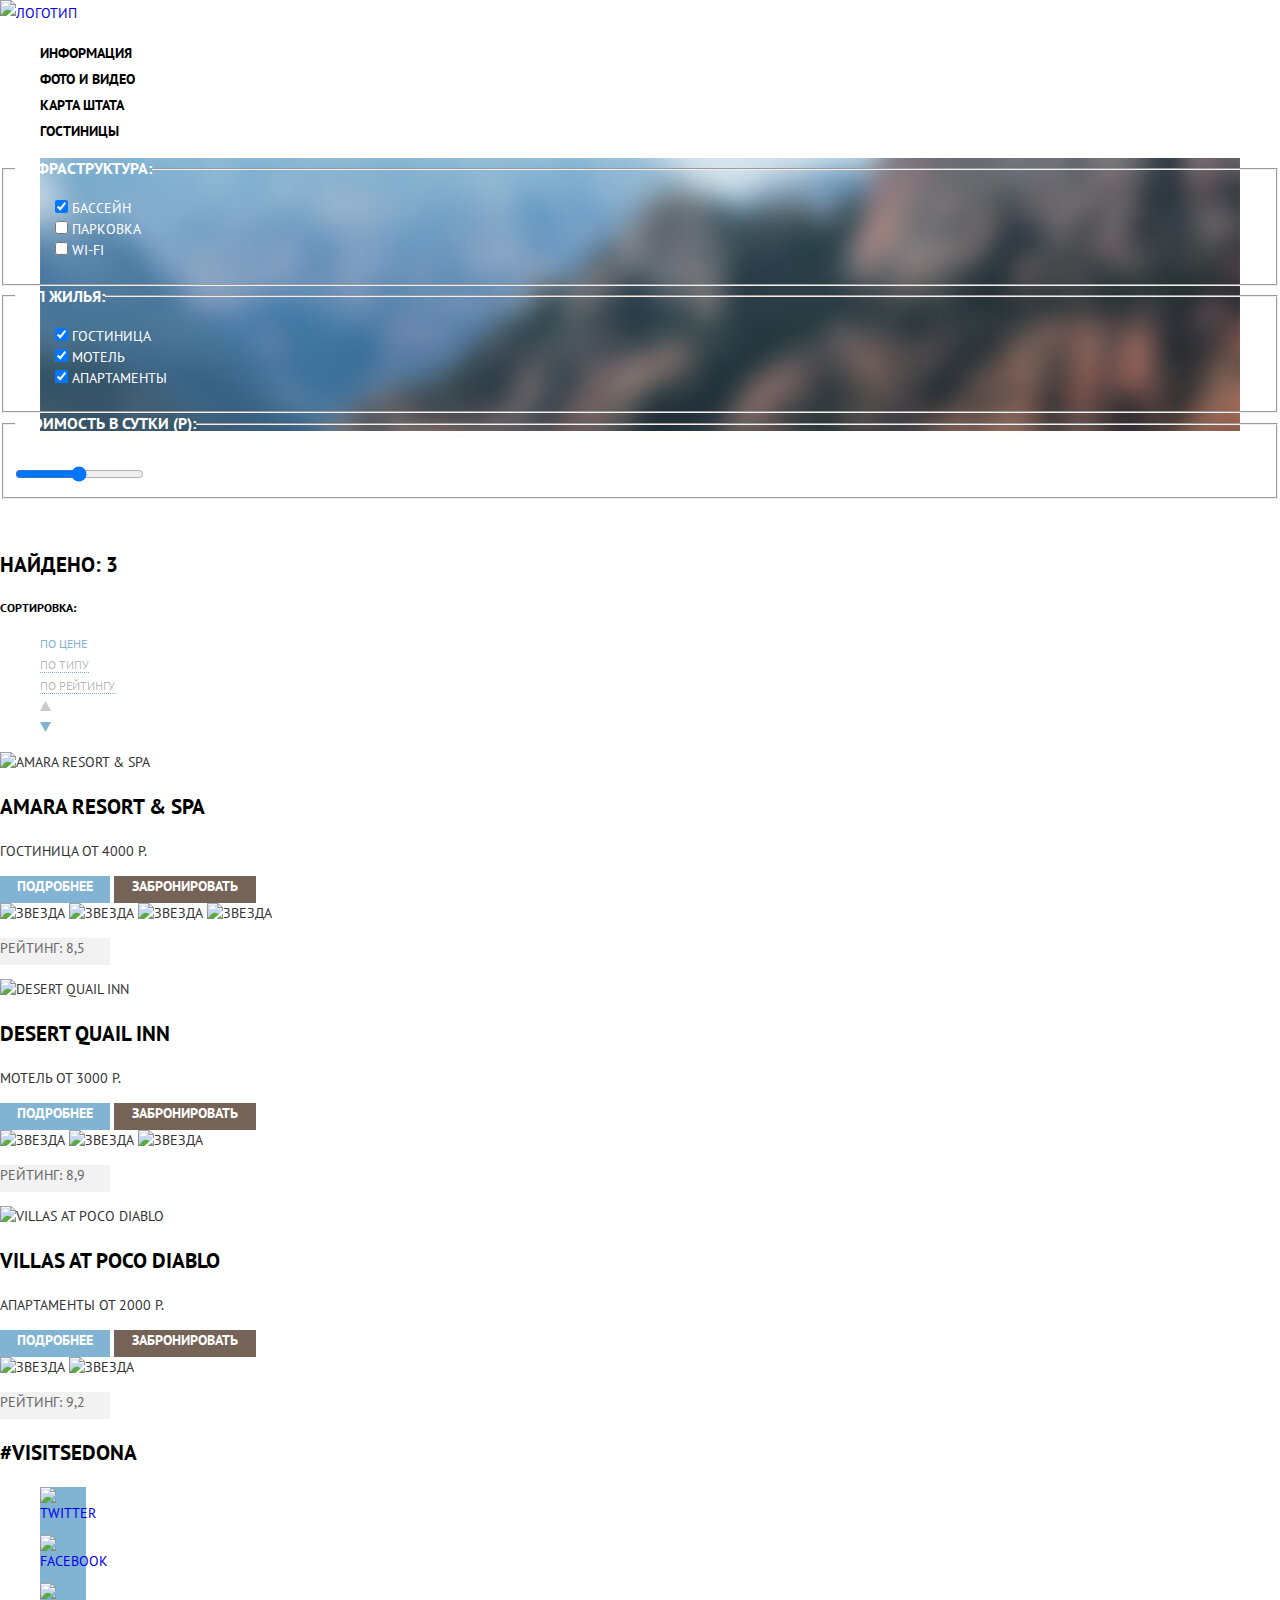
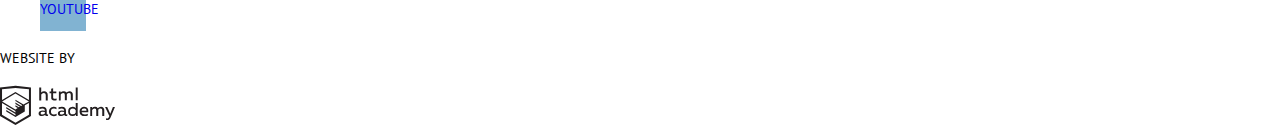
==== hotels.html @ 03c4d6f4 "Внесены изменения" ====
﻿<!DOCTYPE html>
<html lang="ru">
  <head>
    <meta charset="utf-8">
    <title>HTML Academy: Седона - Гостиницы</title>
    <link href="https://fonts.googleapis.com/css?family=PT+Sans:400,700&amp;subset=cyrillic" rel="stylesheet">
    <link href="css/normalize.css" rel="stylesheet">
    <link href="css/style.css" rel="stylesheet">
  </head>
  <body>
    <header class="main-header-inner">
		  <nav class="main-navigation">
        <a href="index.html" class="main-header-logo">
          <img src="img/logo.png" width="138" height="70" alt="Логотип">
        </a>
        <div class="main-navigation-wrapper">
		      <ul class="site-navigation">
            <li><a href="index.html">Информация</a></li>
            <li><a href="gallery.html">Фото и видео</a></li>
            <li><a href="map.html">Карта штата</a></li>
            <li><a href="">Гостиницы</a></li>
		      </ul>
		    </div>
		  </nav>
    </header>
    <main class="container">
      <h1 class="visually-hidden">Гостиницы</h1>
      <form class="filter-form" action="https://echo.htmlacademy.ru" method="get">
        <fieldset class="filter">
          <legend>Инфраструктура:</legend>
            <ul class="filter-list">
              <li class="filter-option">
                <input class="filter-input filter-input-checkbox" type="checkbox" name="pool" id="pool-filter" checked>
                <label for="pool-filter">Бассейн</label>
              </li>
              <li class="filter-option">
                <input class="filter-input filter-input-checkbox" type="checkbox" name="parking" id="parking-filter">
                <label for="parking-filter">Парковка</label>  
              </li>
              <li class="filter-option">
                <input class="filter-input filter-input-checkbox" type="checkbox" name="wifi" id="wifi-filter">
                <label for="wifi-filter">Wi-fi</label>
              </li>
            </ul>
        </fieldset>
        <fieldset class="filter">
          <legend>Тип жилья:</legend>
          <ul class="filter-list">
            <li class="filter-option">
              <input class="filter-input filter-input-checkbox" type="checkbox" name="hotel" id="hotel-filter" checked>
              <label for="hotel-filter">Гостиница</label>
            </li>
            <li class="filter-option">
              <input class="filter-input filter-input-checkbox" type="checkbox" name="motel" id="motel-filter" checked>
              <label for="motel-filter">Мотель</label>
            </li>
            <li class="filter-option">
              <input class="filter-input filter-input-checkbox" type="checkbox" name="apartement" id="apartement-filter" checked>
              <label for="apartement-filter">Апартаменты</label>
            </li>
          </ul>
        </fieldset>
        <fieldset class="filter">
          <legend>Стоимость в сутки (р):</legend>
          <table>
            <tr>
              <td><span>от </span><output name="min-price-output">0</output></td>
              <td><span>до </span><output name="max-price-output">3000</output></td>
          </tr>
          </table>
          <input class="filter-range" type="range" multiple min="0" max="3000">
        </fieldset>
        <button class="filter-button" type="submit">Показать</button>
      </form>
      <div class="container">
        <section class="sorting">
          <p>Найдено: <span class="quantity">3</span></p>
          <h4>Сортировка:</h4>
          <ul class="sorting-list">
            <li><a class="active" href="#">По цене</a></li>
            <li><a href="#">По типу</a></li>
            <li><a href="#">По рейтингу</a></li>
            <li><a class="up-and-down" href="#"><svg class="up-button" xmlns="http://www.w3.org/2000/svg" width="11" height="10" viewBox="0 0 11 10"><path fill="#231F20" d="M5.5 0L0 10h11z"/></svg></a></li>
            <li><a class="up-and-down" href="#"><svg class="down-button active-button" xmlns="http://www.w3.org/2000/svg" width="11" height="10" viewBox="0 0 11 10"><path fill="#231F20" d="M5.5 10L0 0h11"/></svg></a></li>
          </ul>
        </section> 
      </div>
      <h2 class="visually-hidden">Результаты поиска</h2>
      <section class="search-results">
        <section class="hotel">
          <div class="hotel-details">
            <img src="img/first-hotel.jpg" width="135" height="90" alt="Amara Resort & SPA">
            <div class="hotel-description">
              <h3>Amara Resort & SPA</h3>
              <p>Гостиница от 4000 р.</p>
              <a href="#" class="button-hotel button-hotel-more">Подробнее</a>
              <a href="#" class="button-hotel button-hotel-booking">Забронировать</a> 
            </div>
          </div>
          <section class="rating">
            <div class="stars">
              <img src="img/star.svg" width="18" height="17" alt="Звезда">
              <img src="img/star.svg" width="18" height="17" alt="Звезда">
              <img src="img/star.svg" width="18" height="17" alt="Звезда">
              <img src="img/star.svg" width="18" height="17" alt="Звезда">
            </div>
            <p>Рейтинг: <span class="hotel-rating">8,5</span></p>
          </section>
        </section>
        <section class="hotel">
          <div class="hotel-details">
            <img src="img/second-hotel.jpg" width="135" height="90" alt="Desert Quail INN">
            <div class="hotel-description">
              <h3>Desert Quail INN</h3>
              <p>Мотель от 3000 р.</p>
              <a href="#" class="button-hotel button-hotel-more">Подробнее</a>
              <a href="#" class="button-hotel button-hotel-booking">Забронировать</a>
            </div>
          </div>
          <section class="rating">
            <div class="stars">
              <img src="img/star.svg" width="18" height="17" alt="Звезда">
              <img src="img/star.svg" width="18" height="17" alt="Звезда">
              <img src="img/star.svg" width="18" height="17" alt="Звезда">
            </div>
            <p>Рейтинг: <span class="hotel-rating">8,9</span></p>
          </section>
        </section>
        <section class="hotel">
          <div class="hotel-details">
            <img src="img/third-hotel.jpg" width="135" height="90" alt="Villas at Poco Diablo">
            <div class="hotel-description">
              <h3>Villas at Poco Diablo</h3>
              <p>Апартаменты от 2000 р.</p>
              <a href="#" class="button-hotel button-hotel-more">Подробнее</a>
              <a href="#" class="button-hotel button-hotel-booking">Забронировать</a>
            </div>
          </div>
          <section class="rating">
            <div class="stars">
              <img src="img/star.svg" width="18" height="17" alt="Звезда">
              <img src="img/star.svg" width="18" height="17" alt="Звезда">
            </div>
            <p>Рейтинг: <span class="hotel-rating">9,2</span></p>
          </section>
        </section>
      </section>
    </main>
    <footer class="main-footer">
      <p class="hashtag">#VisitSedona</p>
      <section class="social-media-buttons">
        <ul>
          <li class="social-media-button"><a  href="#"><img src="img/twitter.svg" width="17" height="15" alt="Twitter"></a></li>
          <li class="social-media-button"><a href="#"><img src="img/fb-icon.svg" width="12" height="22" alt="Facebook"></a></li>
          <li class="social-media-button"><a href="#"><img src="img/youtube.svg" width="20" height="16" alt="YouTube"></a></li>
        </ul>
      </section>
      <p class="author">Website by </p><a href="https://htmlacademy.ru/intensive/htmlcss"><svg class="logo-htmlacademy" id="Layer_1" data-name="Layer 1" xmlns="http://www.w3.org/2000/svg" viewBox="0 0 108.08 36.85"><title>logo-htmlacademy-small1</title><path d="M44.61,26.88a2,2,0,0,0,.55-0.1v1.33a3.25,3.25,0,0,1-1.18.21,1.67,1.67,0,0,1-1.67-1,4.84,4.84,0,0,1-3.14,1.08c-1.51,0-2.91-.83-2.91-2.55,0-2.13,2-2.79,3.71-2.79a11.08,11.08,0,0,1,2.17.25v-0.3c0-1-.76-1.77-2.19-1.77a7.42,7.42,0,0,0-3,.64v-1.7a10.21,10.21,0,0,1,3.19-.55c2.36,0,3.81,1.12,3.81,3.65v3a0.54,0.54,0,0,0,.49.59h0.17Zm-6.44-1.13A1.35,1.35,0,0,0,39.63,27h0.11a3.39,3.39,0,0,0,2.41-1V24.58a9.72,9.72,0,0,0-1.81-.21c-1,0-2.16.33-2.16,1.38h0Zm12.36-6.11a5,5,0,0,1,2.57.64V22a4.08,4.08,0,0,0-2.3-.7,2.75,2.75,0,1,0,0,5.49,5,5,0,0,0,2.43-.64v1.71a6.27,6.27,0,0,1-2.76.57A4.21,4.21,0,0,1,46,24.51q0-.21,0-0.41a4.32,4.32,0,0,1,4.18-4.46h0.38Zm12.17,7.24a2,2,0,0,0,.55-0.1v1.33a3.25,3.25,0,0,1-1.18.21,1.67,1.67,0,0,1-1.67-1,4.84,4.84,0,0,1-3.14,1.08c-1.51,0-2.91-.83-2.91-2.55,0-2.13,2-2.79,3.71-2.79a11.08,11.08,0,0,1,2.17.25v-0.3c0-1-.76-1.77-2.19-1.77a7.42,7.42,0,0,0-3,.64v-1.7a10.21,10.21,0,0,1,3.19-.55c2.36,0,3.81,1.12,3.81,3.65v3a0.54,0.54,0,0,0,.49.59h0.17Zm-6.44-1.13A1.35,1.35,0,0,0,57.73,27h0.11a3.39,3.39,0,0,0,2.41-1V24.58a9.72,9.72,0,0,0-1.81-.21c-1.06,0-2.16.33-2.16,1.38h0ZM73,16V28.2H71.35V26.88a3.88,3.88,0,0,1-3.19,1.54,4.4,4.4,0,0,1,0-8.78,3.81,3.81,0,0,1,3,1.3V16H73Zm-4.53,5.22a2.76,2.76,0,1,0,0,5.52A2.86,2.86,0,0,0,71.15,25V23A2.91,2.91,0,0,0,68.49,21.27ZM79,19.64c3.31,0,4.46,2.68,3.92,5.09H76.7c0.21,1.5,1.67,2.11,3.19,2.11a6.11,6.11,0,0,0,2.64-.59v1.6a7.14,7.14,0,0,1-3,.57C77,28.42,74.78,27,74.78,24a4.18,4.18,0,0,1,4-4.39H79Zm0.09,1.54a2.28,2.28,0,0,0-2.44,2.1v0.06H81.3A2,2,0,0,0,79.13,21.18Zm5.73,7V19.87h1.65v1a3.81,3.81,0,0,1,2.78-1.27A2.86,2.86,0,0,1,91.89,21a4.12,4.12,0,0,1,2.91-1.33A3.06,3.06,0,0,1,98,23V28.2h-1.9V23.05a1.59,1.59,0,0,0-1.42-1.75H94.42a2.8,2.8,0,0,0-2.07,1.12V28.2h-1.9V23.05A1.59,1.59,0,0,0,89,21.31H88.8a3,3,0,0,0-2.21,1.29v5.63H84.86Zm21.31-8.33h1.9l-3.91,9.46c-0.9,2.17-2.09,2.86-3.35,2.86a4.76,4.76,0,0,1-1.1-.14V30.46a2.86,2.86,0,0,0,.85.12c0.9,0,1.58-.64,2.07-1.9l0.17-.42-4-8.4h2l2.86,6.29ZM38.73,1.46V6.22a3.81,3.81,0,0,1,2.7-1.14,3.25,3.25,0,0,1,3.44,3.4v5.15H43V8.72a1.81,1.81,0,0,0-1.61-2h-0.3a2.93,2.93,0,0,0-2.32,1.39v5.52h-1.9V1.46h1.9ZM49.94,2.31v3h3V6.91h-3v3.81c0,1.1.5,1.46,1.58,1.46a4.49,4.49,0,0,0,1.69-.33v1.6A6.8,6.8,0,0,1,51,13.8a2.55,2.55,0,0,1-2.86-2.74V6.89H46.58V5.26h1.5V2.74Zm5.4,11.31V5.28H57v1A3.81,3.81,0,0,1,59.77,5a2.86,2.86,0,0,1,2.6,1.33A4.12,4.12,0,0,1,65.28,5,3.06,3.06,0,0,1,68.44,8.4v5.21h-1.9V8.46a1.59,1.59,0,0,0-1.42-1.75H64.89a2.8,2.8,0,0,0-2.07,1.12v5.78h-1.9V8.46A1.59,1.59,0,0,0,59.5,6.71H59.27A3,3,0,0,0,57.06,8v5.63H55.34ZM71.17,1.45H73V13.6H71.17V1.45ZM14.71,0H14.55L0,1.54V28.21l14.55,8.66,14.55-8.66V1.54Zm12.5,27.1L14.55,34.64,1.9,27.12V16.18l12.59,7.5V25L5.86,19.9v1.31l8.68,5.21v1.39L5.87,22.65V24l8.68,5.21,8.75-5.24V18.31L27.2,16V27.12Zm0-12.53-3.48,2-1.6,1L14.51,13v1.31L21,18.23H21l-0.14.09-1,.54-5.37-3.2V17l4.24,2.52-1,.67-3.2-1.9v1.31l2.1,1.24L14.5,22.1,2,14.65,14.51,7.11Zm0-1.32L14.49,5.76,1.91,13.25v-10L14.56,1.92,27.21,3.25v10h0Z" transform="translate(0 -0.02)" fill="#231f20"/></svg></a>
    </footer>
  </body>
</html>
---- css/style.css ----
body {
  margin: 0;
  padding: 0;

  font-family: "PT Sans", Arial, sans-serif;
  font-size: 14px;
  line-height: 21px;
  font-weight: 400;
  color: #333333;
  text-transform: uppercase;
}

/* HEADER */





a {
  text-decoration: none;
}

.main-navigation {
  font-size: 14px;
  line-height: 26px;
  color: #000000;
}

.site-navigation {
  list-style: none;
}

.site-navigation a {
  font-weight: bold;
  color: #000000;
}

.site-navigation a:hover,
.site-navigation a:focus {
  color: #81b3d2;
}

.site-navigation a:active {
  color: rgba(0, 0, 0, 0.3);
}  

 /* Не понимаю, как показать, что ссылка активна и я нахожусь на данной странице */


.background-image {
  text-align: center;
}

/* /HEADER */

/* MAIN */

.background-image {
  background-color: #ffffff;
  background-image: url("../img/background-mountains.jpg");
  background-position: center top;
  background-repeat: no-repeat;
  width: 100%;
  
}

.filter-form {
  background-color: #ffffff;
  background-image: url("../img/background-inner.jpg");
  background-position: center top;
  background-repeat: no-repeat;
  width: 100%;
}

.visually-hidden {
  position: absolute;
  clip: rect(0 0 0 0);
  width: 1px;
  height: 1px;
  margin: -1px;
}

.description-container {
  line-height: 26px;
  text-align: center;
} 

.description {
  font-size: 21px;
  font-weight: bold;
  color: #000000;
}

.reasons-list { 
  list-style: none;
} 

.first-reason {
  text-align: center;
  color: #ffffff;

  width: 400px;
  height: 256px;
  background-color: #81b3d2;
}

.first-reason h3 {
  font-size: 21px;
  font-weight: bold;
  line-height: 21px;
  color: #ffffff;
}

.recommendations {
  background-color: #ffffff;
}

.recommendation {
  text-align: center;
}

.recommendation h4 {
  font-size: 21px;
  font-weight: bold;
  line-height: 21px;
  color: #000000;
}

.second-reason {
  text-align: center;
  color: #ffffff;

  width: 400px;
  height: 256px;
  background-color: #81b3d2;
}

.second-reason h3 {
  font-size: 21px;
  font-weight: bold;
  line-height: 21px;
  color: #ffffff;
}

.reasons {
  height: 258px;
  background-color: #eeeeee;
}

.reason {
  text-align: center;
}

.reason h3 {
  font-size: 21px;
  font-weight: bold;
  line-height: 21px;
  color: #000000;
}

.search {
  line-height: 24px;
  text-align: center;
}

.interested {
  font-size: 30px;
  font-weight: bold;
  line-height: 36px;
  color: #000000;
}

.button {
  font-size: 21px;
  font-weight: bold;
  line-height: 26px;
  color: #ffffff;
  text-transform: uppercase;
}

.hotel-search-button {
  width: 568px;
  height: 86px;
  background-color: #766357;
}

.hotel-search-button:hover,
.hotel-search-button:focus {
  background-color: #604e43;
}

.hotel-search-button:active {
  color: rgba(255, 255, 255, 0.3);

  background-color: #503e33;
}

.map {
  text-align: center;
}

.filter {
  font-size: 14px;
  line-height: 21px;
  color: #ffffff;
}

.filter legend {
  font-size: 16px; 
  font-weight: bold;
}

.filter-list {
  list-style: none;
}

.filter-button {
  font-size: 14px;
  line-height: 21px;
  text-align: center;
  color: #ffffff;
  text-transform: uppercase;
  
  width: 133px;
  height: 32px;
  background-color: transparent;

  border: 4px solid #ffffff;
}

.sorting p {
  font-size: 21px;
  line-height: 26px;
  font-weight: bold;
  color: #000000;
}

.sorting h4 {
  font-size: 12px;
  line-height: 18px;
  color: #000000;
}

.sorting-list {
  list-style: none;
}

.sorting-list a {
  text-decoration: none;
  font-size: 12px;
  line-height: 18px;
  color: rgba(0, 0, 0, 0.3);
  border-bottom: 1px dotted #81b3d2;
}

.sorting-list a.up-and-down {
  border: none; 
}

.up-button path,
.down-button path {
  fill: #cacaca;
}

.active-button path {
  fill: #81b3d2;
}

.sorting-list a:hover,
.sorting-list a:focus {
  color: #81b3d2;
}

.up-button path:hover,
.down-button path:hover {
  fill: #231f20;
}

.sorting-list a:active {
  color: #000000;
  border: none;
}

.up-button path:active,
.down-button path:active {
  fill: #81b3d2;
}

.sorting-list a.active {
  color: #81b3d2;
  border: none;
}

.hotel-description h3 {
  font-size: 21px;
  line-height: 26px;
  color: #000000;
}

.hotel-description h3:hover,
.hotel-description h3:focus {
  color: #81b3d2;
}

.hotel-description h3:active {
  color: rgba(0, 0, 0, 0.3);
}

.button-hotel {
  font-size: 14px;
  line-height: 21px;
  font-weight: bold;
  color: #ffffff;
}

.button-hotel-more {
  display: inline-block;

  text-align: center;

  width: 110px;
  height: 27px;
  background-color: #81b3d2;
}

.button-hotel-more:hover,
.button-hotel-more:focus {
  background-color: #669ec0;
}

.button-hotel-more:active {
  color: rgba(255, 255, 255, 0.3);

  background-color: #5496bd
}

.button-hotel-booking {
  display: inline-block;

  text-align: center;

  width: 142px;
  height: 27px;
  background-color: #766357;
}

.button-hotel-booking:hover,
.button-hotel-booking:focus {
  background-color: #604e43;
}

.button-hotel-booking:active {
  color: rgba(255, 255, 255, 0.3);

  background-color: #503e33;
}

.rating p {
  color: #666666;

  width: 110px;
  height: 27px;
  background-color: #f2f2f2;
}

/* /MAIN */

/* FOOTER */

/*.main-footer {
  height: 120px;
  background-color: rgba(255, 255, 255, 0.9);
}*/

.hashtag {
  font-size: 21px;
  font-weight: bold;
  line-height: 26px;
  color: #000000;
}

.social-media-button {
  text-align: center; 

  width: 46px;
  height: 48px;
  background-color: #81b3d2;

  list-style: none;
}

/* Сделать так, чтобы фон тоже был ссылкой*/

.social-media-button:hover,
.social-media-button:focus {
  background-color: #669ec0;
}

.social-media-button > a:active img {
  opacity: .3; 
}

.author {
  line-height: 26px;
  color: #000000;
}

.logo-htmlacademy {
  width: 115px;
  height: 41px;
}

.logo-htmlacademy path:hover,
.logo-htmlacademy path:focus {
  fill: #81b3d2;
}

.logo-htmlacademy path:active {
  fill: #bdbbbc;
}

/* /FOOTER */

/* MODAL */

.modal {
  text-align: center;

  width: 570px;
  height: 395px;
  background-color: #ffffff;
}

.search-form .search-item {
  font-weight: bold;
  line-height: 26px;
  color: #000000;
}

.arrival-date {
  font-size: 14px;
  line-height: 26px;
  font-weight: bold;

  width: 346px;
  height: 38px;
  background-color: #f2f2f2;
}

.arrival-date:hover {
  background-color: #ebebeb;
}

.arrival-date:focus {
  background-color: #ffffff;
  border: 3px solid #e5e5e5;
}

.departure-date {
  font-size: 14px;
  line-height: 26px;
  font-weight: bold;

  width: 346px;
  height: 38px;
  background-color: #f2f2f2;
}

.departure-date:hover {
  background-color: #ebebeb;
}

.departure-date:focus {
  background-color: #ffffff;
  border: 3px solid #e5e5e5;
}

.quantity-button {
  width: 38px;
  height: 38px;
  background-color: #f2f2f2;
}

.plus,
.minus {
  vertical-align: middle;
}

.number {
  font-size: 14px;
  line-height: 26px;
  font-weight: bold;
  text-align: center;

  width: 38px;
  height: 38px;
  background-color: #f2f2f2;
}

.search-button {
  width: 458px;
  height: 58px;
  background-color: #81b3d2;
}

.search-button:hover,
.search-button:focus {
  background-color: #669ec0;
}

.search-button:active {
  color: rgba(255, 255, 255, 0.3);

  background-color: #5496bd;
}

/* /MODAL */
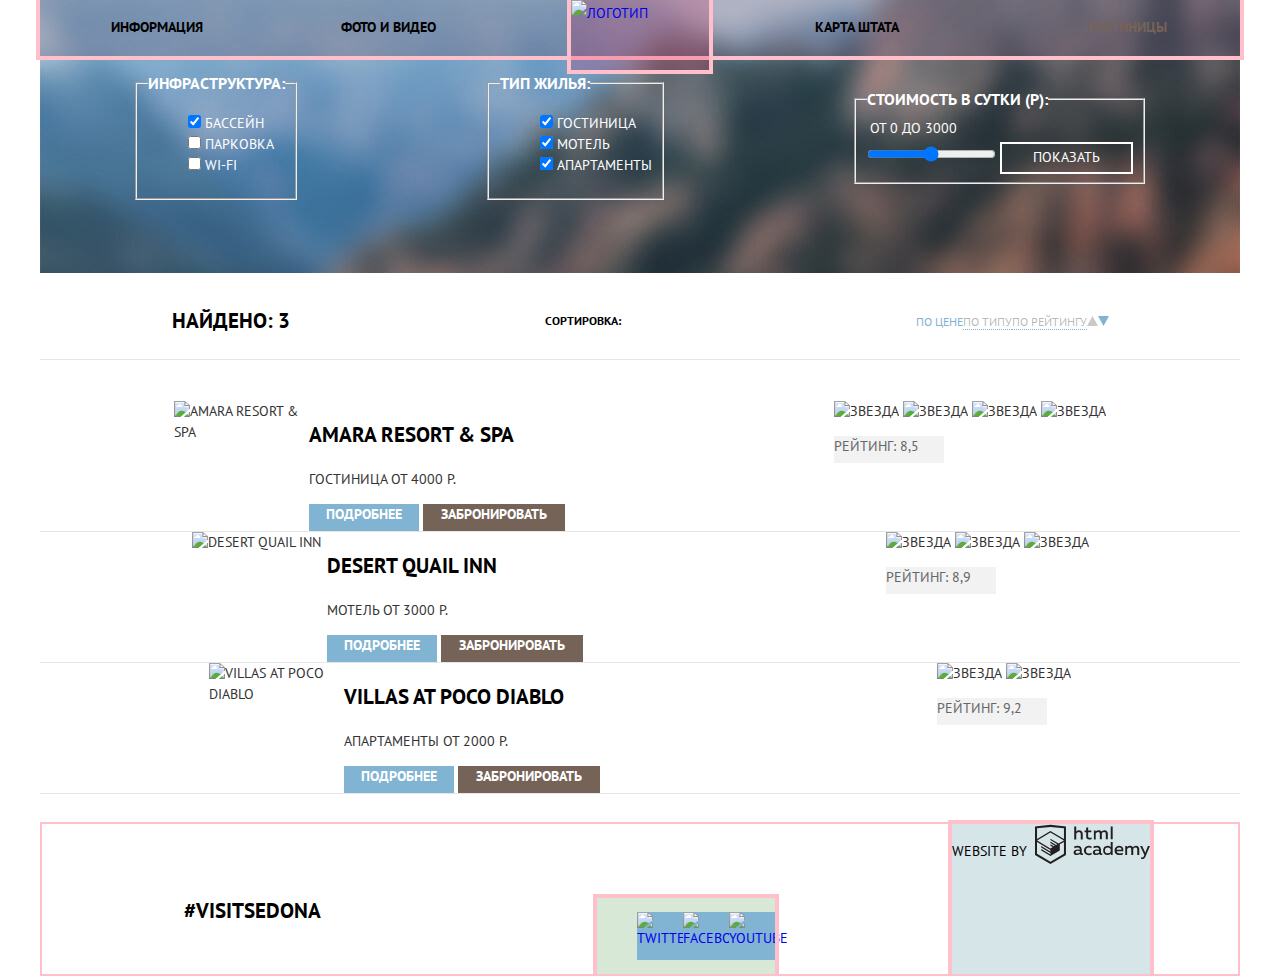
==== commit e54b7707: "Новые изменения" ====
--- a/hotels.html
+++ b/hotels.html
@@ -8,6 +8,7 @@
     <link href="css/style.css" rel="stylesheet">
   </head>
   <body>
+    <div class="central-container">
     <header class="main-header-inner">
 		  <nav class="main-navigation">
         <a href="index.html" class="main-header-logo">
@@ -18,7 +19,7 @@
             <li><a href="index.html">Информация</a></li>
             <li><a href="gallery.html">Фото и видео</a></li>
             <li><a href="map.html">Карта штата</a></li>
-            <li><a href="">Гостиницы</a></li>
+            <li><a class="hotels-active">Гостиницы</a></li>
 		      </ul>
 		    </div>
 		  </nav>
@@ -66,11 +67,11 @@
             <tr>
               <td><span>от </span><output name="min-price-output">0</output></td>
               <td><span>до </span><output name="max-price-output">3000</output></td>
-          </tr>
+            </tr>
           </table>
           <input class="filter-range" type="range" multiple min="0" max="3000">
+          <button class="filter-button" type="submit">Показать</button>
         </fieldset>
-        <button class="filter-button" type="submit">Показать</button>
       </form>
       <div class="container">
         <section class="sorting">
@@ -146,16 +147,19 @@
         </section>
       </section>
     </main>
-    <footer class="main-footer">
+    <footer class="main-footer-inner">
       <p class="hashtag">#VisitSedona</p>
       <section class="social-media-buttons">
         <ul>
-          <li class="social-media-button"><a  href="#"><img src="img/twitter.svg" width="17" height="15" alt="Twitter"></a></li>
+          <li class="social-media-button"><a href="#"><img src="img/twitter.svg" width="17" height="15" alt="Twitter"></a></li>
           <li class="social-media-button"><a href="#"><img src="img/fb-icon.svg" width="12" height="22" alt="Facebook"></a></li>
           <li class="social-media-button"><a href="#"><img src="img/youtube.svg" width="20" height="16" alt="YouTube"></a></li>
         </ul>
       </section>
-      <p class="author">Website by </p><a href="https://htmlacademy.ru/intensive/htmlcss"><svg class="logo-htmlacademy" id="Layer_1" data-name="Layer 1" xmlns="http://www.w3.org/2000/svg" viewBox="0 0 108.08 36.85"><title>logo-htmlacademy-small1</title><path d="M44.61,26.88a2,2,0,0,0,.55-0.1v1.33a3.25,3.25,0,0,1-1.18.21,1.67,1.67,0,0,1-1.67-1,4.84,4.84,0,0,1-3.14,1.08c-1.51,0-2.91-.83-2.91-2.55,0-2.13,2-2.79,3.71-2.79a11.08,11.08,0,0,1,2.17.25v-0.3c0-1-.76-1.77-2.19-1.77a7.42,7.42,0,0,0-3,.64v-1.7a10.21,10.21,0,0,1,3.19-.55c2.36,0,3.81,1.12,3.81,3.65v3a0.54,0.54,0,0,0,.49.59h0.17Zm-6.44-1.13A1.35,1.35,0,0,0,39.63,27h0.11a3.39,3.39,0,0,0,2.41-1V24.58a9.72,9.72,0,0,0-1.81-.21c-1,0-2.16.33-2.16,1.38h0Zm12.36-6.11a5,5,0,0,1,2.57.64V22a4.08,4.08,0,0,0-2.3-.7,2.75,2.75,0,1,0,0,5.49,5,5,0,0,0,2.43-.64v1.71a6.27,6.27,0,0,1-2.76.57A4.21,4.21,0,0,1,46,24.51q0-.21,0-0.41a4.32,4.32,0,0,1,4.18-4.46h0.38Zm12.17,7.24a2,2,0,0,0,.55-0.1v1.33a3.25,3.25,0,0,1-1.18.21,1.67,1.67,0,0,1-1.67-1,4.84,4.84,0,0,1-3.14,1.08c-1.51,0-2.91-.83-2.91-2.55,0-2.13,2-2.79,3.71-2.79a11.08,11.08,0,0,1,2.17.25v-0.3c0-1-.76-1.77-2.19-1.77a7.42,7.42,0,0,0-3,.64v-1.7a10.21,10.21,0,0,1,3.19-.55c2.36,0,3.81,1.12,3.81,3.65v3a0.54,0.54,0,0,0,.49.59h0.17Zm-6.44-1.13A1.35,1.35,0,0,0,57.73,27h0.11a3.39,3.39,0,0,0,2.41-1V24.58a9.72,9.72,0,0,0-1.81-.21c-1.06,0-2.16.33-2.16,1.38h0ZM73,16V28.2H71.35V26.88a3.88,3.88,0,0,1-3.19,1.54,4.4,4.4,0,0,1,0-8.78,3.81,3.81,0,0,1,3,1.3V16H73Zm-4.53,5.22a2.76,2.76,0,1,0,0,5.52A2.86,2.86,0,0,0,71.15,25V23A2.91,2.91,0,0,0,68.49,21.27ZM79,19.64c3.31,0,4.46,2.68,3.92,5.09H76.7c0.21,1.5,1.67,2.11,3.19,2.11a6.11,6.11,0,0,0,2.64-.59v1.6a7.14,7.14,0,0,1-3,.57C77,28.42,74.78,27,74.78,24a4.18,4.18,0,0,1,4-4.39H79Zm0.09,1.54a2.28,2.28,0,0,0-2.44,2.1v0.06H81.3A2,2,0,0,0,79.13,21.18Zm5.73,7V19.87h1.65v1a3.81,3.81,0,0,1,2.78-1.27A2.86,2.86,0,0,1,91.89,21a4.12,4.12,0,0,1,2.91-1.33A3.06,3.06,0,0,1,98,23V28.2h-1.9V23.05a1.59,1.59,0,0,0-1.42-1.75H94.42a2.8,2.8,0,0,0-2.07,1.12V28.2h-1.9V23.05A1.59,1.59,0,0,0,89,21.31H88.8a3,3,0,0,0-2.21,1.29v5.63H84.86Zm21.31-8.33h1.9l-3.91,9.46c-0.9,2.17-2.09,2.86-3.35,2.86a4.76,4.76,0,0,1-1.1-.14V30.46a2.86,2.86,0,0,0,.85.12c0.9,0,1.58-.64,2.07-1.9l0.17-.42-4-8.4h2l2.86,6.29ZM38.73,1.46V6.22a3.81,3.81,0,0,1,2.7-1.14,3.25,3.25,0,0,1,3.44,3.4v5.15H43V8.72a1.81,1.81,0,0,0-1.61-2h-0.3a2.93,2.93,0,0,0-2.32,1.39v5.52h-1.9V1.46h1.9ZM49.94,2.31v3h3V6.91h-3v3.81c0,1.1.5,1.46,1.58,1.46a4.49,4.49,0,0,0,1.69-.33v1.6A6.8,6.8,0,0,1,51,13.8a2.55,2.55,0,0,1-2.86-2.74V6.89H46.58V5.26h1.5V2.74Zm5.4,11.31V5.28H57v1A3.81,3.81,0,0,1,59.77,5a2.86,2.86,0,0,1,2.6,1.33A4.12,4.12,0,0,1,65.28,5,3.06,3.06,0,0,1,68.44,8.4v5.21h-1.9V8.46a1.59,1.59,0,0,0-1.42-1.75H64.89a2.8,2.8,0,0,0-2.07,1.12v5.78h-1.9V8.46A1.59,1.59,0,0,0,59.5,6.71H59.27A3,3,0,0,0,57.06,8v5.63H55.34ZM71.17,1.45H73V13.6H71.17V1.45ZM14.71,0H14.55L0,1.54V28.21l14.55,8.66,14.55-8.66V1.54Zm12.5,27.1L14.55,34.64,1.9,27.12V16.18l12.59,7.5V25L5.86,19.9v1.31l8.68,5.21v1.39L5.87,22.65V24l8.68,5.21,8.75-5.24V18.31L27.2,16V27.12Zm0-12.53-3.48,2-1.6,1L14.51,13v1.31L21,18.23H21l-0.14.09-1,.54-5.37-3.2V17l4.24,2.52-1,.67-3.2-1.9v1.31l2.1,1.24L14.5,22.1,2,14.65,14.51,7.11Zm0-1.32L14.49,5.76,1.91,13.25v-10L14.56,1.92,27.21,3.25v10h0Z" transform="translate(0 -0.02)" fill="#231f20"/></svg></a>
+      <div class="main-footer-author">
+        <p class="author">Website by </p><a href="https://htmlacademy.ru/intensive/htmlcss"><svg class="logo-htmlacademy" id="Layer_1" data-name="Layer 1" xmlns="http://www.w3.org/2000/svg" viewBox="0 0 108.08 36.85"><title>logo-htmlacademy-small1</title><path d="M44.61,26.88a2,2,0,0,0,.55-0.1v1.33a3.25,3.25,0,0,1-1.18.21,1.67,1.67,0,0,1-1.67-1,4.84,4.84,0,0,1-3.14,1.08c-1.51,0-2.91-.83-2.91-2.55,0-2.13,2-2.79,3.71-2.79a11.08,11.08,0,0,1,2.17.25v-0.3c0-1-.76-1.77-2.19-1.77a7.42,7.42,0,0,0-3,.64v-1.7a10.21,10.21,0,0,1,3.19-.55c2.36,0,3.81,1.12,3.81,3.65v3a0.54,0.54,0,0,0,.49.59h0.17Zm-6.44-1.13A1.35,1.35,0,0,0,39.63,27h0.11a3.39,3.39,0,0,0,2.41-1V24.58a9.72,9.72,0,0,0-1.81-.21c-1,0-2.16.33-2.16,1.38h0Zm12.36-6.11a5,5,0,0,1,2.57.64V22a4.08,4.08,0,0,0-2.3-.7,2.75,2.75,0,1,0,0,5.49,5,5,0,0,0,2.43-.64v1.71a6.27,6.27,0,0,1-2.76.57A4.21,4.21,0,0,1,46,24.51q0-.21,0-0.41a4.32,4.32,0,0,1,4.18-4.46h0.38Zm12.17,7.24a2,2,0,0,0,.55-0.1v1.33a3.25,3.25,0,0,1-1.18.21,1.67,1.67,0,0,1-1.67-1,4.84,4.84,0,0,1-3.14,1.08c-1.51,0-2.91-.83-2.91-2.55,0-2.13,2-2.79,3.71-2.79a11.08,11.08,0,0,1,2.17.25v-0.3c0-1-.76-1.77-2.19-1.77a7.42,7.42,0,0,0-3,.64v-1.7a10.21,10.21,0,0,1,3.19-.55c2.36,0,3.81,1.12,3.81,3.65v3a0.54,0.54,0,0,0,.49.59h0.17Zm-6.44-1.13A1.35,1.35,0,0,0,57.73,27h0.11a3.39,3.39,0,0,0,2.41-1V24.58a9.72,9.72,0,0,0-1.81-.21c-1.06,0-2.16.33-2.16,1.38h0ZM73,16V28.2H71.35V26.88a3.88,3.88,0,0,1-3.19,1.54,4.4,4.4,0,0,1,0-8.78,3.81,3.81,0,0,1,3,1.3V16H73Zm-4.53,5.22a2.76,2.76,0,1,0,0,5.52A2.86,2.86,0,0,0,71.15,25V23A2.91,2.91,0,0,0,68.49,21.27ZM79,19.64c3.31,0,4.46,2.68,3.92,5.09H76.7c0.21,1.5,1.67,2.11,3.19,2.11a6.11,6.11,0,0,0,2.64-.59v1.6a7.14,7.14,0,0,1-3,.57C77,28.42,74.78,27,74.78,24a4.18,4.18,0,0,1,4-4.39H79Zm0.09,1.54a2.28,2.28,0,0,0-2.44,2.1v0.06H81.3A2,2,0,0,0,79.13,21.18Zm5.73,7V19.87h1.65v1a3.81,3.81,0,0,1,2.78-1.27A2.86,2.86,0,0,1,91.89,21a4.12,4.12,0,0,1,2.91-1.33A3.06,3.06,0,0,1,98,23V28.2h-1.9V23.05a1.59,1.59,0,0,0-1.42-1.75H94.42a2.8,2.8,0,0,0-2.07,1.12V28.2h-1.9V23.05A1.59,1.59,0,0,0,89,21.31H88.8a3,3,0,0,0-2.21,1.29v5.63H84.86Zm21.31-8.33h1.9l-3.91,9.46c-0.9,2.17-2.09,2.86-3.35,2.86a4.76,4.76,0,0,1-1.1-.14V30.46a2.86,2.86,0,0,0,.85.12c0.9,0,1.58-.64,2.07-1.9l0.17-.42-4-8.4h2l2.86,6.29ZM38.73,1.46V6.22a3.81,3.81,0,0,1,2.7-1.14,3.25,3.25,0,0,1,3.44,3.4v5.15H43V8.72a1.81,1.81,0,0,0-1.61-2h-0.3a2.93,2.93,0,0,0-2.32,1.39v5.52h-1.9V1.46h1.9ZM49.94,2.31v3h3V6.91h-3v3.81c0,1.1.5,1.46,1.58,1.46a4.49,4.49,0,0,0,1.69-.33v1.6A6.8,6.8,0,0,1,51,13.8a2.55,2.55,0,0,1-2.86-2.74V6.89H46.58V5.26h1.5V2.74Zm5.4,11.31V5.28H57v1A3.81,3.81,0,0,1,59.77,5a2.86,2.86,0,0,1,2.6,1.33A4.12,4.12,0,0,1,65.28,5,3.06,3.06,0,0,1,68.44,8.4v5.21h-1.9V8.46a1.59,1.59,0,0,0-1.42-1.75H64.89a2.8,2.8,0,0,0-2.07,1.12v5.78h-1.9V8.46A1.59,1.59,0,0,0,59.5,6.71H59.27A3,3,0,0,0,57.06,8v5.63H55.34ZM71.17,1.45H73V13.6H71.17V1.45ZM14.71,0H14.55L0,1.54V28.21l14.55,8.66,14.55-8.66V1.54Zm12.5,27.1L14.55,34.64,1.9,27.12V16.18l12.59,7.5V25L5.86,19.9v1.31l8.68,5.21v1.39L5.87,22.65V24l8.68,5.21,8.75-5.24V18.31L27.2,16V27.12Zm0-12.53-3.48,2-1.6,1L14.51,13v1.31L21,18.23H21l-0.14.09-1,.54-5.37-3.2V17l4.24,2.52-1,.67-3.2-1.9v1.31l2.1,1.24L14.5,22.1,2,14.65,14.51,7.11Zm0-1.32L14.49,5.76,1.91,13.25v-10L14.56,1.92,27.21,3.25v10h0Z" transform="translate(0 -0.02)" fill="#231f20"/></svg></a>
+      </div>
     </footer>
+    </div>
   </body>
 </html>
--- a/css/style.css
+++ b/css/style.css
@@ -1,20 +1,15 @@
 body {
-  margin: 0;
-  padding: 0;
-
   font-family: "PT Sans", Arial, sans-serif;
   font-size: 14px;
   line-height: 21px;
   font-weight: 400;
   color: #333333;
   text-transform: uppercase;
+
+  width: 100%;
 }
 
 /* HEADER */
-
-
-
-
 
 a {
   text-decoration: none;
@@ -44,32 +39,50 @@
   color: rgba(0, 0, 0, 0.3);
 }  
 
- /* Не понимаю, как показать, что ссылка активна и я нахожусь на данной странице */
-
+ .site-navigation .info-active {
+  color: #766357;
+ }
+
+.site-navigation .hotels-active {
+  color: #766357;
+}
+
+/* /HEADER */
+
+/* MAIN */
 
 .background-image {
-  text-align: center;
-}
-
-/* /HEADER */
-
-/* MAIN */
-
-.background-image {
+  display: flex;
+  justify-content: center;
+  align-items: center;
+
   background-color: #ffffff;
   background-image: url("../img/background-mountains.jpg");
   background-position: center top;
   background-repeat: no-repeat;
-  width: 100%;
-  
+  min-height: 568px;
+  background-size: contain;
+}
+
+.background-image img {
+  display: flex;
+  justify-content: center;
+  margin-top: 50px;
 }
 
 .filter-form {
+  display: flex;
+  justify-content: space-around;
+  align-items: center;
+  margin-bottom: 10px;
+
   background-color: #ffffff;
   background-image: url("../img/background-inner.jpg");
   background-position: center top;
   background-repeat: no-repeat;
-  width: 100%;
+  /*width: 100%;*/
+  min-height: 273px;
+  background-size: cover;
 }
 
 .visually-hidden {
@@ -83,12 +96,16 @@
 .description-container {
   line-height: 26px;
   text-align: center;
+
+  padding-bottom: 31px;
 } 
 
 .description {
   font-size: 21px;
   font-weight: bold;
   color: #000000;
+
+  padding: 35px 350px 0px;
 }
 
 .reasons-list { 
@@ -109,6 +126,18 @@
   font-weight: bold;
   line-height: 21px;
   color: #ffffff;
+
+  padding: 25px 133px 0px;
+}
+
+.first-reason span {
+  padding-top: 10px;
+}
+
+.first-reason p {
+  width: 287px;
+  padding-left: 57px;
+  padding-top: 13px;
 }
 
 .recommendations {
@@ -117,6 +146,8 @@
 
 .recommendation {
   text-align: center;
+
+  padding: 0 50px 60px;
 }
 
 .recommendation h4 {
@@ -124,6 +155,10 @@
   font-weight: bold;
   line-height: 21px;
   color: #000000;
+}
+
+.recommendation p {
+  width: 300px;
 }
 
 .second-reason {
@@ -136,14 +171,23 @@
 }
 
 .second-reason h3 {
+  margin: 0 auto;
+  padding-top: 48px;
+  padding-bottom: 25px;
+
   font-size: 21px;
   font-weight: bold;
   line-height: 21px;
   color: #ffffff;
+
+  width: 151px;
+}
+
+.second-reason p {
+  padding: 9px 40px;
 }
 
 .reasons {
-  height: 258px;
   background-color: #eeeeee;
 }
 
@@ -168,6 +212,7 @@
   font-weight: bold;
   line-height: 36px;
   color: #000000;
+  margin-bottom: 26px;
 }
 
 .button {
@@ -176,6 +221,8 @@
   line-height: 26px;
   color: #ffffff;
   text-transform: uppercase;
+  border: none;
+  cursor: pointer;
 }
 
 .hotel-search-button {
@@ -225,7 +272,23 @@
   height: 32px;
   background-color: transparent;
 
-  border: 4px solid #ffffff;
+  border: 2px solid #ffffff;
+}
+
+.filter-button:hover,
+.filter-button:focus {
+  color: #000000;
+
+  background-color: #ffffff;
+}
+
+.sorting {
+  display: flex;
+  justify-content: space-around;
+  align-items: center;
+  margin-bottom: 41px;
+  padding: 4px;
+  border-bottom: 1px solid #e5e5e5;
 }
 
 .sorting p {
@@ -242,6 +305,7 @@
 }
 
 .sorting-list {
+  display: flex;
   list-style: none;
 }
 
@@ -291,6 +355,17 @@
   border: none;
 }
 
+.sorting-list a.active:hover,
+.sorting-list a.active:focus {
+  color: #81b3d2;
+  border-bottom: 1px dotted #81b3d2;;
+}
+
+.sorting-list a.active:active {
+  color: #000000;
+  border: none;
+}
+
 .hotel-description h3 {
   font-size: 21px;
   line-height: 26px;
@@ -377,27 +452,48 @@
   font-weight: bold;
   line-height: 26px;
   color: #000000;
+  margin-left: 54px;
+  margin-top: 74px;
 }
 
 .social-media-button {
-  text-align: center; 
-
+  list-style: none;
+}
+
+.social-media-buttons {
+  margin-left: 100px;
+  margin-top: 74px;
+}
+
+.social-media-buttons ul {
+  display: flex;
+  
+}
+
+.social-media-buttons li {
   width: 46px;
   height: 48px;
   background-color: #81b3d2;
-
-  list-style: none;
-}
-
-/* Сделать так, чтобы фон тоже был ссылкой*/
-
-.social-media-button:hover,
-.social-media-button:focus {
+  cursor: pointer;
+}
+
+.social-media-button a {
+  display: block;
+
+  text-align: center;
+}
+
+.social-media-buttons li:hover,
+.social-media-buttons li:focus {
   background-color: #669ec0;
 }
 
+.social-media-buttons li:active {
+  background-color: #5496bd;
+}
+
 .social-media-button > a:active img {
-  opacity: .3; 
+  opacity: 0.3; 
 }
 
 .author {
@@ -473,12 +569,27 @@
 .departure-date:focus {
   background-color: #ffffff;
   border: 3px solid #e5e5e5;
+}
+
+.date-button {
+  fill: #cacaca;
+}
+
+.date-button:hover,
+.date-burron:focus {
+  fill: #000000;
+}
+
+.date-button:active {
+  fill: #81b3d2;
 }
 
 .quantity-button {
   width: 38px;
   height: 38px;
   background-color: #f2f2f2;
+  border: none;
+  cursor: pointer;
 }
 
 .plus,
@@ -495,6 +606,7 @@
   width: 38px;
   height: 38px;
   background-color: #f2f2f2;
+  border: none;
 }
 
 .search-button {
@@ -515,3 +627,378 @@
 }
 
 /* /MODAL */
+
+/* Сеточные стили */
+
+.central-container {
+  margin: 0 auto;
+  width: 1200px;
+}
+
+.main-header {
+  position: absolute;
+
+  /* Временно для сетки */
+  min-height: 69px;
+  background-color: rgba(11, 212, 155, 0.2);
+  outline: 4px solid pink;
+}
+
+.main-navigation {
+  display: flex;
+  flex-direction: column;
+  align-items: center;
+  
+  /* Временно для сетки */
+  /*min-height: 69px;*/
+  background-color: rgba(212, 202, 11, 0.2);
+  outline: 4px solid pink;
+}
+
+.main-header-logo {
+  position: absolute;
+  z-index: 1;
+
+  width: 138px;
+  height: 70px;
+
+  /* Временно для сетки */
+  /*display: block;*/
+  background-color: rgba(212, 11, 68, 0.2);
+  outline: 4px solid pink;
+}
+
+.site-navigation {
+  display: flex;
+  justify-content: space-between;
+  z-index: 2;
+
+  /*background-color: #ffffff;*/
+
+  width: 1200px;
+  margin: 0;
+  padding: 0;
+
+  list-style: none;
+
+  /* Временно для сетки */
+  min-height: 56px;
+  background-color: rgba(31, 11, 212, 0.2);
+  outline: 4px solid pink;
+}
+
+.site-navigation > li {
+  flex-basis: 20%;
+  padding: 14px 0 16px 71px;
+}
+
+.site-navigation li:nth-child(2) {
+  padding: 14px 0 14px 77px;
+}
+
+.site-navigation li:nth-child(3) {
+  padding: 14px 0 14px 322px;
+}
+
+.site-navigation li:last-child {
+  padding: 14px 0 14px 120px;
+}
+
+.description-container {
+  display: flex;
+  flex-direction: column;
+
+  /* Временно для сетки */
+ /* min-height: 103px;
+  background-color: rgba(212, 141, 11, 0.2);
+  outline: 4px solid pink;*/
+
+}
+
+.reasons-list {
+  display: flex;
+  flex-direction: column;
+  margin: 0;
+  padding: 0;
+
+  /* Временно для сетки */
+/*  min-height: 1098px;
+  background-color: rgba(212, 212, 11, 0.2);
+  outline: 4px solid pink;*/
+}
+
+/*.first-reason > span {
+  position: absolute;
+  padding-top: 20px;
+}*/
+
+.reason-1 {
+  display: flex;
+  justify-content: center;
+  margin-bottom: 50px;
+
+  /* Временно для сетки */
+ /* min-height: 256px;
+  background-color: rgba(212, 11, 212, 0.2);
+  outline: 4px solid pink;*/
+}
+
+.recommendations {
+  display: flex;
+
+  /* Временно для сетки */
+  /*min-height: 256px;
+  background-color: rgba(135, 212, 11, 0.2);
+  outline: 4px solid pink;*/
+}
+
+.reason-2 {
+  display: flex;
+  justify-content: center;
+
+  /* Временно для сетки */
+/*  min-height: 256px;
+  background-color: rgba(212, 17, 11, 0.2);
+  outline: 4px solid pink;*/
+}
+
+.reasons {
+  display: flex;
+  margin-top: -6px;
+  margin-bottom: 19px;
+  padding-bottom: 46px;
+
+
+  /* Временно для сетки */
+/*  min-height: 256px;
+  background-color: rgba(125, 11, 212, 0.2);
+  outline: 4px solid pink;*/
+}
+
+.reason h3 {
+  margin: 0 auto;
+  padding: 51px 125px 22px;
+}
+
+.reason p {
+  margin: 0 auto;
+  padding: 25px 85px 9px;
+}
+
+.search {
+  display: flex;
+  flex-direction: column;
+  justify-content: center;
+  margin-left: 0 auto;
+
+  /* Временно для сетки */
+  /*min-height: 290px;
+  background-color: rgba(6, 56, 17, 0.2);
+  outline: 4px solid pink;*/
+}
+
+.interested-description {
+  margin: 0 400px 45px;
+}
+
+.hotel-search-button {
+  display: inline-block;
+  margin: 0 auto;
+}
+
+.map {
+  display: flex;
+
+  /* Временно для сетки */
+  min-height: 475px;
+  background-color: rgba(79, 6, 143, 0.2);
+  outline: 4px solid pink;
+}
+
+.main-footer {
+  display: flex;
+  justify-content: center;
+
+  /* Временно для сетки */
+  min-height: 121px;
+  background-color: rgba(38, 143, 6, 0.2);
+  outline: 4px solid pink;
+}
+
+.main-footer-container {
+  display: flex;
+  justify-content: space-between;
+  flex-basis: 968px;
+
+  /* Временно для сетки */
+  min-height: 48px;
+  background-color: rgba(143, 6, 54, 0.2);
+  outline: 4px solid pink;
+}
+
+.social-media-buttons {
+  display: flex;
+  flex-direction: column;
+
+   /*Временно для сетки */
+  min-height: 48px;
+  background-color: rgba(62, 140, 52, 0.2);
+  outline: 4px solid pink;
+}
+
+.social-media-buttons-list {
+  display: flex;
+  flex-direction: row;
+  justify-content: space-between;
+  width: 152px;
+  padding-left: 0 auto;
+
+   /* Временно для сетки */
+  min-height: 48px;
+  background-color: rgba(62, 140, 52, 0.2);
+  outline: 4px solid pink;
+}
+
+.social-media-buttons-list a {
+  display: flex;
+  justify-content: center;
+  align-items: center;
+}
+
+.main-footer-author {
+  display: flex;
+  flex-direction: row;
+  justify-content: space-between;
+
+  /* Временно для сетки */
+  min-height: 28px;
+  background-color: rgba(52, 127, 140, 0.2);
+  outline: 4px solid pink;
+}
+
+.logo-htmlacademy {
+  padding-left: 8px;
+}
+
+.modal-search {
+  display: flex;
+  flex-direction: row;
+
+   /* Временно для сетки */
+  /*min-height: 574px;
+  background-color: rgba(52, 127, 140, 0.2);
+  outline: 4px solid pink;*/
+}
+
+.search-form {
+  position: absolute; 
+  padding: 56px;
+  background-color: #ffffff;
+  left: 50%;
+  transform: translateX(-50%);
+  top: 2150px;
+
+   /* Временно для сетки */
+  /*min-height: 574px;
+  background-color: rgba(52, 127, 140, 0.2);*/
+  /*outline: 4px solid pink;*/
+}
+
+.search-item-groups {
+  display: flex;
+  justify-content: space-between;
+  align-items: center;
+  margin-bottom: 24px;
+}
+
+.search-item-group {
+  display: flex;
+  align-items: center;
+  margin-bottom: 55px;
+
+  font-weight: bold;
+}
+
+.search-item {
+  display: flex;
+  justify-content: space-between;
+  align-items: center;
+  margin-bottom: 30px;
+}
+
+.temporary-container {
+  position: relative;
+  width: 346px;
+}
+
+.temporary-container > a {
+  position: absolute;
+  right: 10px;
+  top: 50%;
+  transform: translateY(-50%);
+}
+
+.arrival-date {
+  box-sizing: border-box;
+  width: 100%;
+  border: none;
+}
+
+.departure-date {
+  box-sizing: border-box;
+  width: 100%;
+  border: none;
+}
+
+.quantity-field {
+  display: flex;
+  flex-direction: row;
+
+}
+
+.number {
+  width: 38px;
+  height: 36px;
+}
+.search-button {
+  display: inherit;
+}
+
+.main-footer-container {
+  margin-left: 20px;
+  align-items: center;
+}
+
+
+/* for hotels.html */
+
+.main-header-inner {
+  position: absolute;
+
+}
+
+.search-results {
+  display: flex;
+  flex-direction: column;
+  margin-bottom: 28px;
+}
+
+.hotel {
+  display: flex;
+  justify-content: space-around;
+  border-bottom: 1px solid #e5e5e5;
+}
+
+.hotel-details {
+  display: flex;
+}
+
+.main-footer-inner {
+  display: flex;
+  flex-direction: row;
+  justify-content: space-around;
+
+
+  /* Временно для сетки*/
+  border: 2px solid pink;
+  }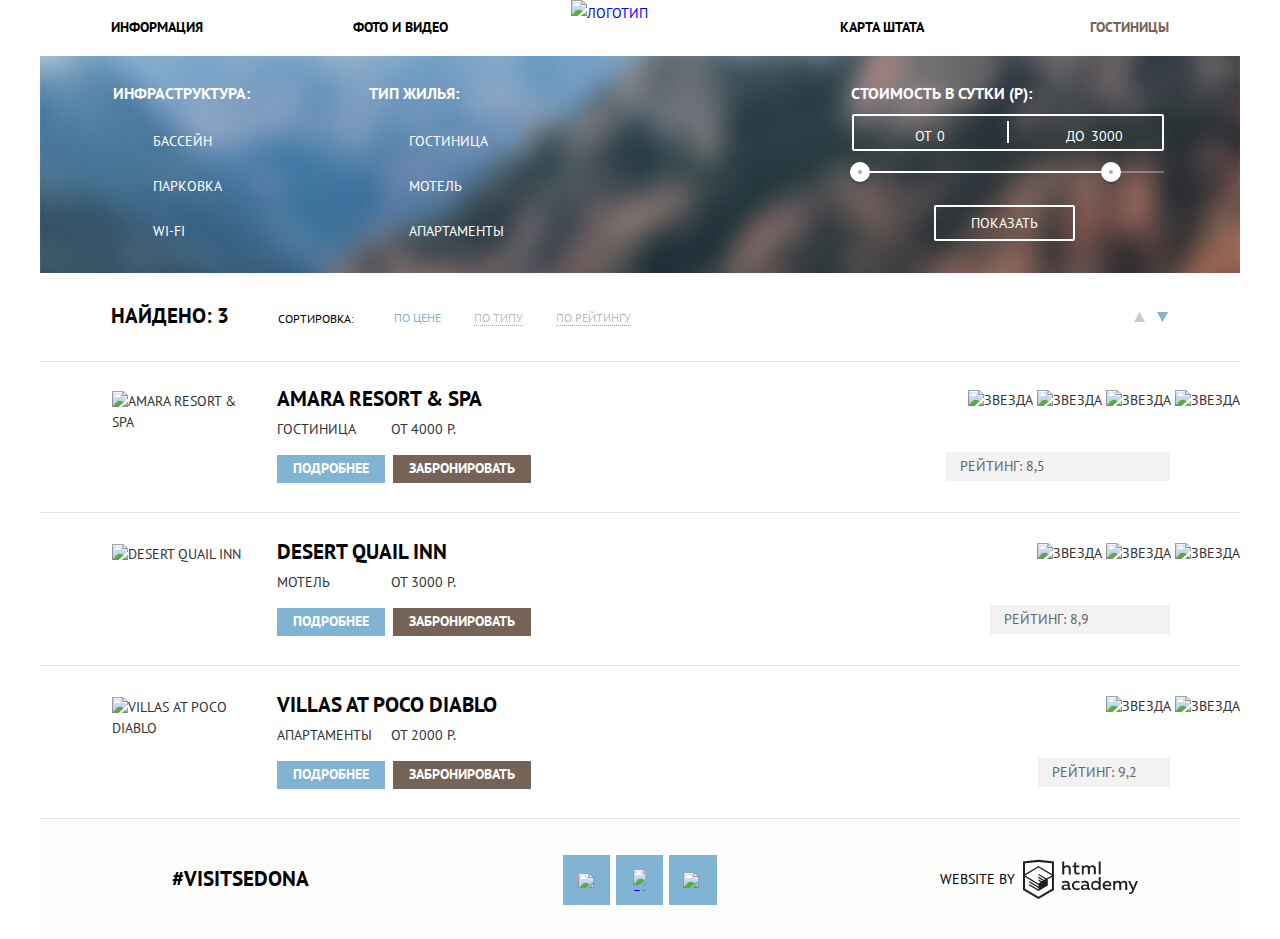
==== commit a2e50210: "Изменения 26.03" ====
--- a/hotels.html
+++ b/hotels.html
@@ -27,7 +27,7 @@
     <main class="container">
       <h1 class="visually-hidden">Гостиницы</h1>
       <form class="filter-form" action="https://echo.htmlacademy.ru" method="get">
-        <fieldset class="filter">
+        <fieldset class="filter filter-1">
           <legend>Инфраструктура:</legend>
             <ul class="filter-list">
               <li class="filter-option">
@@ -44,7 +44,7 @@
               </li>
             </ul>
         </fieldset>
-        <fieldset class="filter">
+        <fieldset class="filter filter-2">
           <legend>Тип жилья:</legend>
           <ul class="filter-list">
             <li class="filter-option">
@@ -61,8 +61,23 @@
             </li>
           </ul>
         </fieldset>
-        <fieldset class="filter">
-          <legend>Стоимость в сутки (р):</legend>
+        <fieldset class="filter filter-3">
+          <div class="filter-range">
+            <div class="filter-range-title">Стоимость в сутки (р):</div>
+            <div class="price-controls">
+              <label class="min-price">от <input type="text" name="min-price" value="0"></label>
+              <label class="max-price">до <input type="text" name="max-price" value="3000"></label>
+            </div>
+            <div class="range-controls">
+              <div class="scale">
+                <div class="bar"></div>
+              </div>
+              <div class="range-toggle range-toggle-min"></div>
+              <div class="range-toggle range-toggle-max"></div>
+            </div>
+            <button class="btn-transparent" type="submit">Показать</button>
+          </div>
+          <!-- <legend>Стоимость в сутки (р):</legend>
           <table>
             <tr>
               <td><span>от </span><output name="min-price-output">0</output></td>
@@ -70,7 +85,7 @@
             </tr>
           </table>
           <input class="filter-range" type="range" multiple min="0" max="3000">
-          <button class="filter-button" type="submit">Показать</button>
+          <button class="filter-button" type="submit">Показать</button> -->
         </fieldset>
       </form>
       <div class="container">
@@ -78,7 +93,7 @@
           <p>Найдено: <span class="quantity">3</span></p>
           <h4>Сортировка:</h4>
           <ul class="sorting-list">
-            <li><a class="active" href="#">По цене</a></li>
+            <li><a class="active">По цене</a></li>
             <li><a href="#">По типу</a></li>
             <li><a href="#">По рейтингу</a></li>
             <li><a class="up-and-down" href="#"><svg class="up-button" xmlns="http://www.w3.org/2000/svg" width="11" height="10" viewBox="0 0 11 10"><path fill="#231F20" d="M5.5 0L0 10h11z"/></svg></a></li>
@@ -93,7 +108,7 @@
             <img src="img/first-hotel.jpg" width="135" height="90" alt="Amara Resort & SPA">
             <div class="hotel-description">
               <h3>Amara Resort & SPA</h3>
-              <p>Гостиница от 4000 р.</p>
+              <p>Гостиница <span>от 4000 р.</span></p>
               <a href="#" class="button-hotel button-hotel-more">Подробнее</a>
               <a href="#" class="button-hotel button-hotel-booking">Забронировать</a> 
             </div>
@@ -113,7 +128,7 @@
             <img src="img/second-hotel.jpg" width="135" height="90" alt="Desert Quail INN">
             <div class="hotel-description">
               <h3>Desert Quail INN</h3>
-              <p>Мотель от 3000 р.</p>
+              <p>Мотель <span>от 3000 р.</span></p>
               <a href="#" class="button-hotel button-hotel-more">Подробнее</a>
               <a href="#" class="button-hotel button-hotel-booking">Забронировать</a>
             </div>
@@ -132,7 +147,7 @@
             <img src="img/third-hotel.jpg" width="135" height="90" alt="Villas at Poco Diablo">
             <div class="hotel-description">
               <h3>Villas at Poco Diablo</h3>
-              <p>Апартаменты от 2000 р.</p>
+              <p>Апартаменты <span>от 2000 р.</span></p>
               <a href="#" class="button-hotel button-hotel-more">Подробнее</a>
               <a href="#" class="button-hotel button-hotel-booking">Забронировать</a>
             </div>
@@ -148,16 +163,18 @@
       </section>
     </main>
     <footer class="main-footer-inner">
-      <p class="hashtag">#VisitSedona</p>
-      <section class="social-media-buttons">
-        <ul>
-          <li class="social-media-button"><a href="#"><img src="img/twitter.svg" width="17" height="15" alt="Twitter"></a></li>
-          <li class="social-media-button"><a href="#"><img src="img/fb-icon.svg" width="12" height="22" alt="Facebook"></a></li>
-          <li class="social-media-button"><a href="#"><img src="img/youtube.svg" width="20" height="16" alt="YouTube"></a></li>
-        </ul>
-      </section>
-      <div class="main-footer-author">
-        <p class="author">Website by </p><a href="https://htmlacademy.ru/intensive/htmlcss"><svg class="logo-htmlacademy" id="Layer_1" data-name="Layer 1" xmlns="http://www.w3.org/2000/svg" viewBox="0 0 108.08 36.85"><title>logo-htmlacademy-small1</title><path d="M44.61,26.88a2,2,0,0,0,.55-0.1v1.33a3.25,3.25,0,0,1-1.18.21,1.67,1.67,0,0,1-1.67-1,4.84,4.84,0,0,1-3.14,1.08c-1.51,0-2.91-.83-2.91-2.55,0-2.13,2-2.79,3.71-2.79a11.08,11.08,0,0,1,2.17.25v-0.3c0-1-.76-1.77-2.19-1.77a7.42,7.42,0,0,0-3,.64v-1.7a10.21,10.21,0,0,1,3.19-.55c2.36,0,3.81,1.12,3.81,3.65v3a0.54,0.54,0,0,0,.49.59h0.17Zm-6.44-1.13A1.35,1.35,0,0,0,39.63,27h0.11a3.39,3.39,0,0,0,2.41-1V24.58a9.72,9.72,0,0,0-1.81-.21c-1,0-2.16.33-2.16,1.38h0Zm12.36-6.11a5,5,0,0,1,2.57.64V22a4.08,4.08,0,0,0-2.3-.7,2.75,2.75,0,1,0,0,5.49,5,5,0,0,0,2.43-.64v1.71a6.27,6.27,0,0,1-2.76.57A4.21,4.21,0,0,1,46,24.51q0-.21,0-0.41a4.32,4.32,0,0,1,4.18-4.46h0.38Zm12.17,7.24a2,2,0,0,0,.55-0.1v1.33a3.25,3.25,0,0,1-1.18.21,1.67,1.67,0,0,1-1.67-1,4.84,4.84,0,0,1-3.14,1.08c-1.51,0-2.91-.83-2.91-2.55,0-2.13,2-2.79,3.71-2.79a11.08,11.08,0,0,1,2.17.25v-0.3c0-1-.76-1.77-2.19-1.77a7.42,7.42,0,0,0-3,.64v-1.7a10.21,10.21,0,0,1,3.19-.55c2.36,0,3.81,1.12,3.81,3.65v3a0.54,0.54,0,0,0,.49.59h0.17Zm-6.44-1.13A1.35,1.35,0,0,0,57.73,27h0.11a3.39,3.39,0,0,0,2.41-1V24.58a9.72,9.72,0,0,0-1.81-.21c-1.06,0-2.16.33-2.16,1.38h0ZM73,16V28.2H71.35V26.88a3.88,3.88,0,0,1-3.19,1.54,4.4,4.4,0,0,1,0-8.78,3.81,3.81,0,0,1,3,1.3V16H73Zm-4.53,5.22a2.76,2.76,0,1,0,0,5.52A2.86,2.86,0,0,0,71.15,25V23A2.91,2.91,0,0,0,68.49,21.27ZM79,19.64c3.31,0,4.46,2.68,3.92,5.09H76.7c0.21,1.5,1.67,2.11,3.19,2.11a6.11,6.11,0,0,0,2.64-.59v1.6a7.14,7.14,0,0,1-3,.57C77,28.42,74.78,27,74.78,24a4.18,4.18,0,0,1,4-4.39H79Zm0.09,1.54a2.28,2.28,0,0,0-2.44,2.1v0.06H81.3A2,2,0,0,0,79.13,21.18Zm5.73,7V19.87h1.65v1a3.81,3.81,0,0,1,2.78-1.27A2.86,2.86,0,0,1,91.89,21a4.12,4.12,0,0,1,2.91-1.33A3.06,3.06,0,0,1,98,23V28.2h-1.9V23.05a1.59,1.59,0,0,0-1.42-1.75H94.42a2.8,2.8,0,0,0-2.07,1.12V28.2h-1.9V23.05A1.59,1.59,0,0,0,89,21.31H88.8a3,3,0,0,0-2.21,1.29v5.63H84.86Zm21.31-8.33h1.9l-3.91,9.46c-0.9,2.17-2.09,2.86-3.35,2.86a4.76,4.76,0,0,1-1.1-.14V30.46a2.86,2.86,0,0,0,.85.12c0.9,0,1.58-.64,2.07-1.9l0.17-.42-4-8.4h2l2.86,6.29ZM38.73,1.46V6.22a3.81,3.81,0,0,1,2.7-1.14,3.25,3.25,0,0,1,3.44,3.4v5.15H43V8.72a1.81,1.81,0,0,0-1.61-2h-0.3a2.93,2.93,0,0,0-2.32,1.39v5.52h-1.9V1.46h1.9ZM49.94,2.31v3h3V6.91h-3v3.81c0,1.1.5,1.46,1.58,1.46a4.49,4.49,0,0,0,1.69-.33v1.6A6.8,6.8,0,0,1,51,13.8a2.55,2.55,0,0,1-2.86-2.74V6.89H46.58V5.26h1.5V2.74Zm5.4,11.31V5.28H57v1A3.81,3.81,0,0,1,59.77,5a2.86,2.86,0,0,1,2.6,1.33A4.12,4.12,0,0,1,65.28,5,3.06,3.06,0,0,1,68.44,8.4v5.21h-1.9V8.46a1.59,1.59,0,0,0-1.42-1.75H64.89a2.8,2.8,0,0,0-2.07,1.12v5.78h-1.9V8.46A1.59,1.59,0,0,0,59.5,6.71H59.27A3,3,0,0,0,57.06,8v5.63H55.34ZM71.17,1.45H73V13.6H71.17V1.45ZM14.71,0H14.55L0,1.54V28.21l14.55,8.66,14.55-8.66V1.54Zm12.5,27.1L14.55,34.64,1.9,27.12V16.18l12.59,7.5V25L5.86,19.9v1.31l8.68,5.21v1.39L5.87,22.65V24l8.68,5.21,8.75-5.24V18.31L27.2,16V27.12Zm0-12.53-3.48,2-1.6,1L14.51,13v1.31L21,18.23H21l-0.14.09-1,.54-5.37-3.2V17l4.24,2.52-1,.67-3.2-1.9v1.31l2.1,1.24L14.5,22.1,2,14.65,14.51,7.11Zm0-1.32L14.49,5.76,1.91,13.25v-10L14.56,1.92,27.21,3.25v10h0Z" transform="translate(0 -0.02)" fill="#231f20"/></svg></a>
+      <div class="main-footer-container-inner">
+        <p class="hashtag-inner">#VisitSedona</p>
+        <section class="social-media-buttons-inner">
+          <ul class="social-media-buttons-list-inner">
+            <li class="social-media-button-inner"><a href="#"><img src="img/twitter.svg" width="17" height="15" alt="Twitter"></a></li>
+            <li class="social-media-button-inner"><a href="#"><img src="img/fb-icon.svg" width="12" height="22" alt="Facebook"></a></li>
+            <li class="social-media-button-inner"><a href="#"><img src="img/youtube.svg" width="20" height="16" alt="YouTube"></a></li>
+          </ul>
+        </section>
+        <div class="main-footer-author-inner">
+          <p class="author-inner">Website by </p><a href="https://htmlacademy.ru/intensive/htmlcss"><svg class="logo-htmlacademy-inner" id="Layer_1" data-name="Layer 1" xmlns="http://www.w3.org/2000/svg" viewBox="0 0 108.08 36.85"><title>logo-htmlacademy-small1</title><path d="M44.61,26.88a2,2,0,0,0,.55-0.1v1.33a3.25,3.25,0,0,1-1.18.21,1.67,1.67,0,0,1-1.67-1,4.84,4.84,0,0,1-3.14,1.08c-1.51,0-2.91-.83-2.91-2.55,0-2.13,2-2.79,3.71-2.79a11.08,11.08,0,0,1,2.17.25v-0.3c0-1-.76-1.77-2.19-1.77a7.42,7.42,0,0,0-3,.64v-1.7a10.21,10.21,0,0,1,3.19-.55c2.36,0,3.81,1.12,3.81,3.65v3a0.54,0.54,0,0,0,.49.59h0.17Zm-6.44-1.13A1.35,1.35,0,0,0,39.63,27h0.11a3.39,3.39,0,0,0,2.41-1V24.58a9.72,9.72,0,0,0-1.81-.21c-1,0-2.16.33-2.16,1.38h0Zm12.36-6.11a5,5,0,0,1,2.57.64V22a4.08,4.08,0,0,0-2.3-.7,2.75,2.75,0,1,0,0,5.49,5,5,0,0,0,2.43-.64v1.71a6.27,6.27,0,0,1-2.76.57A4.21,4.21,0,0,1,46,24.51q0-.21,0-0.41a4.32,4.32,0,0,1,4.18-4.46h0.38Zm12.17,7.24a2,2,0,0,0,.55-0.1v1.33a3.25,3.25,0,0,1-1.18.21,1.67,1.67,0,0,1-1.67-1,4.84,4.84,0,0,1-3.14,1.08c-1.51,0-2.91-.83-2.91-2.55,0-2.13,2-2.79,3.71-2.79a11.08,11.08,0,0,1,2.17.25v-0.3c0-1-.76-1.77-2.19-1.77a7.42,7.42,0,0,0-3,.64v-1.7a10.21,10.21,0,0,1,3.19-.55c2.36,0,3.81,1.12,3.81,3.65v3a0.54,0.54,0,0,0,.49.59h0.17Zm-6.44-1.13A1.35,1.35,0,0,0,57.73,27h0.11a3.39,3.39,0,0,0,2.41-1V24.58a9.72,9.72,0,0,0-1.81-.21c-1.06,0-2.16.33-2.16,1.38h0ZM73,16V28.2H71.35V26.88a3.88,3.88,0,0,1-3.19,1.54,4.4,4.4,0,0,1,0-8.78,3.81,3.81,0,0,1,3,1.3V16H73Zm-4.53,5.22a2.76,2.76,0,1,0,0,5.52A2.86,2.86,0,0,0,71.15,25V23A2.91,2.91,0,0,0,68.49,21.27ZM79,19.64c3.31,0,4.46,2.68,3.92,5.09H76.7c0.21,1.5,1.67,2.11,3.19,2.11a6.11,6.11,0,0,0,2.64-.59v1.6a7.14,7.14,0,0,1-3,.57C77,28.42,74.78,27,74.78,24a4.18,4.18,0,0,1,4-4.39H79Zm0.09,1.54a2.28,2.28,0,0,0-2.44,2.1v0.06H81.3A2,2,0,0,0,79.13,21.18Zm5.73,7V19.87h1.65v1a3.81,3.81,0,0,1,2.78-1.27A2.86,2.86,0,0,1,91.89,21a4.12,4.12,0,0,1,2.91-1.33A3.06,3.06,0,0,1,98,23V28.2h-1.9V23.05a1.59,1.59,0,0,0-1.42-1.75H94.42a2.8,2.8,0,0,0-2.07,1.12V28.2h-1.9V23.05A1.59,1.59,0,0,0,89,21.31H88.8a3,3,0,0,0-2.21,1.29v5.63H84.86Zm21.31-8.33h1.9l-3.91,9.46c-0.9,2.17-2.09,2.86-3.35,2.86a4.76,4.76,0,0,1-1.1-.14V30.46a2.86,2.86,0,0,0,.85.12c0.9,0,1.58-.64,2.07-1.9l0.17-.42-4-8.4h2l2.86,6.29ZM38.73,1.46V6.22a3.81,3.81,0,0,1,2.7-1.14,3.25,3.25,0,0,1,3.44,3.4v5.15H43V8.72a1.81,1.81,0,0,0-1.61-2h-0.3a2.93,2.93,0,0,0-2.32,1.39v5.52h-1.9V1.46h1.9ZM49.94,2.31v3h3V6.91h-3v3.81c0,1.1.5,1.46,1.58,1.46a4.49,4.49,0,0,0,1.69-.33v1.6A6.8,6.8,0,0,1,51,13.8a2.55,2.55,0,0,1-2.86-2.74V6.89H46.58V5.26h1.5V2.74Zm5.4,11.31V5.28H57v1A3.81,3.81,0,0,1,59.77,5a2.86,2.86,0,0,1,2.6,1.33A4.12,4.12,0,0,1,65.28,5,3.06,3.06,0,0,1,68.44,8.4v5.21h-1.9V8.46a1.59,1.59,0,0,0-1.42-1.75H64.89a2.8,2.8,0,0,0-2.07,1.12v5.78h-1.9V8.46A1.59,1.59,0,0,0,59.5,6.71H59.27A3,3,0,0,0,57.06,8v5.63H55.34ZM71.17,1.45H73V13.6H71.17V1.45ZM14.71,0H14.55L0,1.54V28.21l14.55,8.66,14.55-8.66V1.54Zm12.5,27.1L14.55,34.64,1.9,27.12V16.18l12.59,7.5V25L5.86,19.9v1.31l8.68,5.21v1.39L5.87,22.65V24l8.68,5.21,8.75-5.24V18.31L27.2,16V27.12Zm0-12.53-3.48,2-1.6,1L14.51,13v1.31L21,18.23H21l-0.14.09-1,.54-5.37-3.2V17l4.24,2.52-1,.67-3.2-1.9v1.31l2.1,1.24L14.5,22.1,2,14.65,14.51,7.11Zm0-1.32L14.49,5.76,1.91,13.25v-10L14.56,1.92,27.21,3.25v10h0Z" transform="translate(0 -0.02)" fill="#231f20"/></svg></a>
+        </div>
       </div>
     </footer>
     </div>
--- a/css/style.css
+++ b/css/style.css
@@ -72,9 +72,9 @@
 
 .filter-form {
   display: flex;
-  justify-content: space-around;
+  justify-content: space-between;
   align-items: center;
-  margin-bottom: 10px;
+  margin-bottom: 26px;
 
   background-color: #ffffff;
   background-image: url("../img/background-inner.jpg");
@@ -97,15 +97,16 @@
   line-height: 26px;
   text-align: center;
 
-  padding-bottom: 31px;
+  padding-bottom: 36px;
 } 
 
 .description {
+  margin: 0 auto;
   font-size: 21px;
   font-weight: bold;
   color: #000000;
 
-  padding: 35px 350px 0px;
+  padding: 56px 350px 14px;
 }
 
 .reasons-list { 
@@ -117,27 +118,32 @@
   color: #ffffff;
 
   width: 400px;
-  height: 256px;
+  height: 50%;    /*Можно ли здесь использовать высоту в %? Если этот параметр не указать, то блок становится выше, чем нужно и это никак не исправить*/
+  min-height: 256px;
   background-color: #81b3d2;
 }
 
 .first-reason h3 {
+  margin: 0 auto;
+  padding: 50px 133px 24px;
+
   font-size: 21px;
   font-weight: bold;
   line-height: 21px;
   color: #ffffff;
 
-  padding: 25px 133px 0px;
+  
 }
 
 .first-reason span {
-  padding-top: 10px;
+  display: inline-block;
+  margin: 0 auto;
+  padding-bottom: 22px;
 }
 
 .first-reason p {
-  width: 287px;
-  padding-left: 57px;
-  padding-top: 13px;
+  margin: 0 auto;
+  padding: 0 57px;
 }
 
 .recommendations {
@@ -145,20 +151,24 @@
 }
 
 .recommendation {
+  width: 33%;
   text-align: center;
 
-  padding: 0 50px 60px;
+  padding: 0 50px;
+}
+
+.recommendation-photo {
+  padding-bottom: 26px;
 }
 
 .recommendation h4 {
+  margin: 0 auto;
+  padding-bottom: 10px;
+
   font-size: 21px;
   font-weight: bold;
   line-height: 21px;
   color: #000000;
-}
-
-.recommendation p {
-  width: 300px;
 }
 
 .second-reason {
@@ -166,7 +176,8 @@
   color: #ffffff;
 
   width: 400px;
-  height: 256px;
+  height: 50%;
+  min-height: 256px;
   background-color: #81b3d2;
 }
 
@@ -183,7 +194,14 @@
   width: 151px;
 }
 
+.second-reason span {
+  display: inline-block;
+  margin-bottom: 0 auto;
+  padding-bottom: 12px;
+}
+
 .second-reason p {
+  margin: 0 auto;
   padding: 9px 40px;
 }
 
@@ -192,6 +210,7 @@
 }
 
 .reason {
+  width: 33%;
   text-align: center;
 }
 
@@ -208,6 +227,7 @@
 }
 
 .interested {
+  margin: 0 auto;
   font-size: 30px;
   font-weight: bold;
   line-height: 36px;
@@ -247,21 +267,48 @@
 }
 
 .filter {
+  margin: 0 0;
+  padding: 0 0;
   font-size: 14px;
   line-height: 21px;
   color: #ffffff;
+
+  border: none;
+}
+
+.filter-1 {
+  display: flex;
+  margin: 65px 0  0 73px;
+}
+
+.filter-2 {
+  display: flex;
+  margin: 65px 223px 0 0;
 }
 
 .filter legend {
   font-size: 16px; 
   font-weight: bold;
+  padding-bottom: 16px;
 }
 
 .filter-list {
+  margin: 0 0;
+  padding: 0 0;
   list-style: none;
-}
-
-.filter-button {
+  display: flex;
+  flex-direction: column;
+}
+
+.filter-option label {
+  cursor: pointer;
+}
+
+.filter-option {
+  padding: 9px 0;
+}
+
+/*.filter-button {
   font-size: 14px;
   line-height: 21px;
   text-align: center;
@@ -273,21 +320,159 @@
   background-color: transparent;
 
   border: 2px solid #ffffff;
-}
-
-.filter-button:hover,
+}*/
+
+/*.filter-button:hover,
 .filter-button:focus {
   color: #000000;
 
   background-color: #ffffff;
-}
+}*/
+
+/* Фильтр */
+
+.filter-range {
+  width: 319px;
+  margin: 50px 76px 0 0;
+
+  color: #ffffff;
+  text-transform: uppercase;
+}
+
+.filter-range-title {
+  margin: 0 0 10px 6px;
+
+  font-weight: 600;
+  font-size: 16px;
+  line-height: 21px;
+}
+
+.price-controls {
+  position: relative;
+  
+  height: 33px;
+  margin: 0 0 20px 7px;
+
+  font-size: 0;
+
+  border: 2px solid #ffffff;
+  border-radius: 2px;
+}
+
+.price-controls::after {
+  content: "";
+  position: absolute;
+  top: 50%;
+  left: 50%;
+
+  width: 2px;
+  height: 22px;
+
+  background: #ffffff;
+  transform: translate(-50%, -50%);
+}
+
+.price-controls label {
+  display: inline-block;
+
+  font-size: 14px;
+  line-height: 38px;
+  vertical-align: top;
+
+  cursor: pointer;
+}
+
+.price-controls .min-price,
+.price-controls .max-price {
+  width: 90px;
+  padding-left: 61px;
+}
+
+.price-controls input {
+  width: 50px;
+  margin: 0;
+
+  color: inherit;
+  font: inherit;
+
+  background: none;
+  border: none;
+}
+
+.range-controls {
+  position: relative;
+
+  margin: 0 0 32px 5px;
+}
+
+.range-controls .scale {
+  height: 2px;
+
+  background: rgba(255, 255, 255, 0.3);
+}
+
+.range-controls .bar {
+  width: 80%;
+  height: 2px;
+
+  background: #ffffff;
+}
+
+.range-toggle {
+  position: absolute;
+  top: -9px;
+
+  width: 4px;
+  height: 4px;
+
+  background: #ababab;
+  border: 8px solid #ffffff;
+  border-radius: 50%;
+  box-shadow: 0 2px 1px 0 rgba(0, 1, 1, 0.2);
+  cursor: pointer;
+}
+
+.range-toggle:hover {
+  background: #1c4f80;
+}
+
+.range-toggle-min {
+  left: 0;
+}
+
+.range-toggle-max {
+  left: 80%;
+}
+
+.btn-transparent {
+  display: block;
+  margin: 0 auto;
+  padding: 6px 35px;
+
+  font-size: 14px;
+  line-height: 20px;
+  color: #ffffff;
+  text-transform: uppercase;
+
+  background: transparent;
+  border: 2px solid #ffffff;
+  border-radius: 2px;
+  cursor: pointer;
+}
+
+.btn-transparent:hover {
+  color: #000000;
+
+  background: #ffffff;
+}
+/*/Фильтр*/
 
 .sorting {
   display: flex;
-  justify-content: space-around;
+  justify-content: flex-start;
   align-items: center;
-  margin-bottom: 41px;
-  padding: 4px;
+  padding: 4px 0 32px;
+  margin-bottom: 24px;
   border-bottom: 1px solid #e5e5e5;
 }
 
@@ -296,18 +481,42 @@
   line-height: 26px;
   font-weight: bold;
   color: #000000;
+ 
+  margin: 0 0;
+  margin-left: 71px;
 }
 
 .sorting h4 {
   font-size: 12px;
   line-height: 18px;
-  color: #000000;
+  font-weight: normal;
+  color: #000000;
+
+  margin: 0 0;
+  padding: 5px 40px 0 49px;
 }
 
 .sorting-list {
+  margin: 0 0;
+  padding: 0 0;
+
   display: flex;
   list-style: none;
-}
+  padding-top: 2px;
+}
+
+.sorting-list li {
+  padding-right: 33px;
+}
+
+.sorting-list li:nth-child(3) {
+  padding-right: 503px;
+}
+
+.sorting-list li:nth-child(4) {
+  padding-right: 12px;
+}
+
 
 .sorting-list a {
   text-decoration: none;
@@ -321,6 +530,14 @@
   border: none; 
 }
 
+.up-and-down-group {
+  list-style: none;
+  display: flex;
+  margin-left: auto;
+}
+
+
+
 .up-button path,
 .down-button path {
   fill: #cacaca;
@@ -367,9 +584,13 @@
 }
 
 .hotel-description h3 {
+  margin: 0 0;
+  padding-bottom: 7px;
+
   font-size: 21px;
   line-height: 26px;
   color: #000000;
+  cursor: pointer;
 }
 
 .hotel-description h3:hover,
@@ -381,6 +602,21 @@
   color: rgba(0, 0, 0, 0.3);
 }
 
+.hotel-description p {
+  display: flex;
+  justify-content: space-between;
+  margin: 0;
+  padding-bottom: 15px;
+}
+
+.hotel-details img {
+  padding-top: 5px;
+}
+
+.hotel-description span {
+  padding-right: 75px;
+}
+
 .button-hotel {
   font-size: 14px;
   line-height: 21px;
@@ -390,11 +626,11 @@
 
 .button-hotel-more {
   display: inline-block;
+  margin: 0 4px 0 0;
+  padding: 3px 16px 4px;
 
   text-align: center;
 
-  width: 110px;
-  height: 27px;
   background-color: #81b3d2;
 }
 
@@ -411,11 +647,11 @@
 
 .button-hotel-booking {
   display: inline-block;
+  margin: 0 0;
+  padding: 3px 16px 4px;
 
   text-align: center;
 
-  width: 142px;
-  height: 27px;
   background-color: #766357;
 }
 
@@ -432,10 +668,38 @@
 
 .rating p {
   color: #666666;
-
-  width: 110px;
-  height: 27px;
+ 
+  padding: 4px 14px;
+
   background-color: #f2f2f2;
+}
+
+.stars {
+  padding-left: 2px;
+}
+
+.hotel:first-child .rating p {
+  margin: 41px 70px 0 0;
+}
+
+.hotel:first-child .stars {
+  margin: 4px 0 0 20px;
+}
+
+.hotel:nth-child(2) .rating p {
+  margin: 41px 70px 0 0;
+}
+
+.hotel:nth-child(2) .stars {
+  margin: 4px 0 0 45px;
+}
+
+.hotel:nth-child(3) .rating p {
+  margin: 41px 70px 0 0;
+}
+
+.hotel:nth-child(3) .stars {
+  margin: 4px 0 0 66px;
 }
 
 /* /MAIN */
@@ -452,8 +716,6 @@
   font-weight: bold;
   line-height: 26px;
   color: #000000;
-  margin-left: 54px;
-  margin-top: 74px;
 }
 
 .social-media-button {
@@ -465,16 +727,24 @@
   margin-top: 74px;
 }
 
-.social-media-buttons ul {
-  display: flex;
-  
-}
 
 .social-media-buttons li {
-  width: 46px;
-  height: 48px;
+ /* width: 46px;
+  height: 48px;*/
   background-color: #81b3d2;
   cursor: pointer;
+}
+
+.social-media-buttons-list li:first-child {
+  padding: 18px 15px 10px 15px;
+}
+
+.social-media-buttons-list li:nth-child(2) {
+  padding: 14px 18px 14px 17px;
+}
+
+.social-media-buttons-list li:last-child {
+  padding: 17px 14px 11px 14px;
 }
 
 .social-media-button a {
@@ -528,9 +798,11 @@
 }
 
 .search-form .search-item {
+  margin: 0 auto;
   font-weight: bold;
   line-height: 26px;
   color: #000000;
+  margin-bottom: 30px;
 }
 
 .arrival-date {
@@ -585,16 +857,25 @@
 }
 
 .quantity-button {
+  font-size: 20px;
+  font-weight: bold;
+  color: #a9a9a9;
+
   width: 38px;
   height: 38px;
   background-color: #f2f2f2;
   border: none;
+
   cursor: pointer;
 }
 
-.plus,
-.minus {
-  vertical-align: middle;
+.quantity-button:hover,
+.quantity-button:focus {
+  color: #000000;
+}
+
+.quantity-button:active {
+  color: #81b3d2;
 }
 
 .number {
@@ -613,6 +894,7 @@
   width: 458px;
   height: 58px;
   background-color: #81b3d2;
+  margin-bottom: 53px;
 }
 
 .search-button:hover,
@@ -633,15 +915,16 @@
 .central-container {
   margin: 0 auto;
   width: 1200px;
+  position: relative;
 }
 
 .main-header {
   position: absolute;
 
   /* Временно для сетки */
-  min-height: 69px;
+ /* min-height: 69px;
   background-color: rgba(11, 212, 155, 0.2);
-  outline: 4px solid pink;
+  outline: 4px solid pink;*/
 }
 
 .main-navigation {
@@ -651,8 +934,8 @@
   
   /* Временно для сетки */
   /*min-height: 69px;*/
-  background-color: rgba(212, 202, 11, 0.2);
-  outline: 4px solid pink;
+ /* background-color: rgba(212, 202, 11, 0.2);
+  outline: 4px solid pink;*/
 }
 
 .main-header-logo {
@@ -664,8 +947,12 @@
 
   /* Временно для сетки */
   /*display: block;*/
-  background-color: rgba(212, 11, 68, 0.2);
-  outline: 4px solid pink;
+  /*background-color: rgba(212, 11, 68, 0.2);
+  outline: 4px solid pink;*/
+}
+
+.main-navigation-wrapper {
+  background-color: #ffffff;
 }
 
 .site-navigation {
@@ -682,26 +969,29 @@
   list-style: none;
 
   /* Временно для сетки */
-  min-height: 56px;
+  /*min-height: 56px;
   background-color: rgba(31, 11, 212, 0.2);
-  outline: 4px solid pink;
+  outline: 4px solid pink;*/
 }
 
 .site-navigation > li {
   flex-basis: 20%;
+}
+
+.site-navigation li:first-child {
   padding: 14px 0 16px 71px;
 }
 
 .site-navigation li:nth-child(2) {
-  padding: 14px 0 14px 77px;
+  padding: 14px 0 14px 92px;
 }
 
 .site-navigation li:nth-child(3) {
-  padding: 14px 0 14px 322px;
+  padding: 14px 0 14px 336px;
 }
 
 .site-navigation li:last-child {
-  padding: 14px 0 14px 120px;
+  padding: 14px 0 14px 100px;
 }
 
 .description-container {
@@ -735,7 +1025,7 @@
 .reason-1 {
   display: flex;
   justify-content: center;
-  margin-bottom: 50px;
+  margin-bottom: 56px;
 
   /* Временно для сетки */
  /* min-height: 256px;
@@ -745,6 +1035,7 @@
 
 .recommendations {
   display: flex;
+  padding-bottom: 71px;
 
   /* Временно для сетки */
   /*min-height: 256px;
@@ -764,9 +1055,9 @@
 
 .reasons {
   display: flex;
-  margin-top: -6px;
-  margin-bottom: 19px;
-  padding-bottom: 46px;
+  justify-content: space-around;
+  margin: -6px 0 51px;
+  padding-bottom: 60px;
 
 
   /* Временно для сетки */
@@ -777,12 +1068,18 @@
 
 .reason h3 {
   margin: 0 auto;
-  padding: 51px 125px 22px;
+  padding: 49px 125px 25px;
+}
+
+.reason span {
+  display: inline-block;
+  margin: 0 auto;
+  padding-bottom: 22px;
 }
 
 .reason p {
   margin: 0 auto;
-  padding: 25px 85px 9px;
+  padding: 0 60px;
 }
 
 .search {
@@ -798,7 +1095,7 @@
 }
 
 .interested-description {
-  margin: 0 400px 45px;
+  margin: 0 400px 47px;
 }
 
 .hotel-search-button {
@@ -808,21 +1105,24 @@
 
 .map {
   display: flex;
-
-  /* Временно для сетки */
   min-height: 475px;
-  background-color: rgba(79, 6, 143, 0.2);
-  outline: 4px solid pink;
+
+  /* Временно для сетки */
+/*  background-color: rgba(79, 6, 143, 0.2);
+  outline: 4px solid pink;*/
 }
 
 .main-footer {
+  position: absolute;
   display: flex;
   justify-content: center;
-
-  /* Временно для сетки */
-  min-height: 121px;
-  background-color: rgba(38, 143, 6, 0.2);
-  outline: 4px solid pink;
+  bottom: 0;
+  width: 1200px;
+  min-height: 120px;
+  background-color: rgba(254, 254, 254, 0.9);
+
+  /* Временно для сетки */
+/*  outline: 4px solid pink;*/
 }
 
 .main-footer-container {
@@ -831,32 +1131,34 @@
   flex-basis: 968px;
 
   /* Временно для сетки */
+ /* min-height: 48px;
+  background-color: rgba(143, 6, 54, 0.2);
+  outline: 4px solid pink;*/
+}
+
+.social-media-buttons {
+  display: flex;
+  flex-direction: column;
   min-height: 48px;
-  background-color: rgba(143, 6, 54, 0.2);
-  outline: 4px solid pink;
-}
-
-.social-media-buttons {
-  display: flex;
-  flex-direction: column;
+  margin: 0 auto;
+  padding-right: 10px;
 
    /*Временно для сетки */
-  min-height: 48px;
-  background-color: rgba(62, 140, 52, 0.2);
-  outline: 4px solid pink;
+  
+  /*background-color: rgba(62, 140, 52, 0.2);
+  outline: 4px solid pink;*/
 }
 
 .social-media-buttons-list {
   display: flex;
   flex-direction: row;
   justify-content: space-between;
-  width: 152px;
   padding-left: 0 auto;
 
    /* Временно для сетки */
-  min-height: 48px;
+/*  min-height: 48px;
   background-color: rgba(62, 140, 52, 0.2);
-  outline: 4px solid pink;
+  outline: 4px solid pink;*/
 }
 
 .social-media-buttons-list a {
@@ -865,24 +1167,34 @@
   align-items: center;
 }
 
+.social-media-button {
+  margin: 1px 3px 0 3px;
+}
+
 .main-footer-author {
   display: flex;
   flex-direction: row;
   justify-content: space-between;
-
-  /* Временно для сетки */
+  align-items: center;
   min-height: 28px;
-  background-color: rgba(52, 127, 140, 0.2);
-  outline: 4px solid pink;
+
+  /* Временно для сетки */
+  
+ /* background-color: rgba(52, 127, 140, 0.2);
+  outline: 4px solid pink;*/
 }
 
 .logo-htmlacademy {
-  padding-left: 8px;
+  padding: 4px 0 0 8px;
 }
 
 .modal-search {
+  position: absolute; 
   display: flex;
   flex-direction: row;
+  left: 50%;
+  transform: translateX(-50%);
+  top: 2170px;
 
    /* Временно для сетки */
   /*min-height: 574px;
@@ -891,12 +1203,9 @@
 }
 
 .search-form {
-  position: absolute; 
-  padding: 56px;
+  padding: 55px 56px 0 56px;
   background-color: #ffffff;
-  left: 50%;
-  transform: translateX(-50%);
-  top: 2150px;
+ 
 
    /* Временно для сетки */
   /*min-height: 574px;
@@ -906,15 +1215,13 @@
 
 .search-item-groups {
   display: flex;
-  justify-content: space-between;
   align-items: center;
-  margin-bottom: 24px;
 }
 
 .search-item-group {
   display: flex;
   align-items: center;
-  margin-bottom: 55px;
+  margin-bottom: 53px;
 
   font-weight: bold;
 }
@@ -935,22 +1242,38 @@
   position: absolute;
   right: 10px;
   top: 50%;
-  transform: translateY(-50%);
+  transform: translateY(-37%) translateX(1px);
+}
+
+.search-item label {
+  margin-left: 2px;
 }
 
 .arrival-date {
   box-sizing: border-box;
   width: 100%;
   border: none;
+  padding-left: 12px;
 }
 
 .departure-date {
   box-sizing: border-box;
   width: 100%;
   border: none;
+  padding-left: 12px;
+}
+
+.search-item-group label {
+  margin-right: 39px;
+}
+
+.search-item-group:nth-child(2) label {
+  margin: 0 auto;
+  margin: 0 27px 0 54px;
 }
 
 .quantity-field {
+  margin: 0 auto;
   display: flex;
   flex-direction: row;
 
@@ -965,7 +1288,7 @@
 }
 
 .main-footer-container {
-  margin-left: 20px;
+  margin-left: 30px;
   align-items: center;
 }
 
@@ -977,28 +1300,233 @@
 
 }
 
+.filter-input-checkbox {
+  display: none;
+}
+
+.filter-input-checkbox:checked + label:before {
+  display: inline-block;
+  content: '';
+  vertical-align: middle;
+  width: 27px;
+  height: 27px;
+  margin-right: 13px;
+  background-image: url("../img/checkbox-on.svg");
+  background-repeat: no-repeat;
+}
+
+.filter-input-checkbox + label:before {
+  display: inline-block;
+  content: '';
+  vertical-align: middle;
+  width: 27px;
+  height: 27px;
+  margin-right: 13px;
+  background-image: url("../img/checkbox-off.svg");
+  background-repeat: no-repeat;
+}
+
 .search-results {
   display: flex;
   flex-direction: column;
-  margin-bottom: 28px;
 }
 
 .hotel {
   display: flex;
-  justify-content: space-around;
+  justify-content: space-between;
   border-bottom: 1px solid #e5e5e5;
 }
 
+.search-results .hotel {
+  padding-bottom: 29px;
+  margin-bottom: 26px;
+}
+
+.search-results .hotel:last-child {
+  margin-bottom: 0;
+}
+
+
 .hotel-details {
   display: flex;
-}
+  margin-left: 72px;
+}
+
+
+.hotel-description {
+  padding-left: 30px;
+}
+
 
 .main-footer-inner {
   display: flex;
   flex-direction: row;
-  justify-content: space-around;
-
-
-  /* Временно для сетки*/
-  border: 2px solid pink;
-  }+  justify-content: space-between;
+}
+
+  .hashtag-inner {
+  margin: 0;
+  padding: 0;
+  padding-left: 2px;
+
+  font-size: 21px;
+  font-weight: bold;
+  line-height: 26px;
+  color: #000000;
+}
+
+.social-media-buttons-list-inner {
+  display: flex;
+  flex-direction: row;
+  justify-content: space-between;
+}
+
+
+
+.social-media-button-inner {
+  list-style: none;
+}
+
+.social-media-buttons-inner {
+  margin-left: 100px;
+  margin-top: 74px;
+}
+
+.social-media-buttons-inner li {
+ /* width: 46px;
+  height: 48px;*/
+  background-color: #81b3d2;
+  cursor: pointer;
+}
+
+.social-media-buttons-list-inner li:first-child {
+  padding: 18px 15px 10px 15px;
+}
+
+.social-media-buttons-list-inner li:nth-child(2) {
+  padding: 14px 18px 14px 17px;
+}
+
+.social-media-buttons-list-inner li:last-child {
+  padding: 17px 14px 11px 14px;
+}
+
+.social-media-button-inner a {
+  display: block;
+
+  text-align: center;
+}
+
+.social-media-buttons-inner li:hover,
+.social-media-buttons-inner li:focus {
+  background-color: #669ec0;
+}
+
+.social-media-buttons-inner li:active {
+  background-color: #5496bd;
+}
+
+.social-media-button-inner > a:active img {
+  opacity: 0.3; 
+}
+
+.author-inner {
+  line-height: 26px;
+  color: #000000;
+}
+
+.logo-htmlacademy-inner {
+  width: 115px;
+  height: 41px;
+}
+
+.logo-htmlacademy-inner path:hover,
+.logo-htmlacademy-inner path:focus {
+  fill: #81b3d2;
+}
+
+.logo-htmlacademy-inner path:active {
+  fill: #bdbbbc;
+}
+
+
+
+
+.main-footer-inner {
+  display: flex;
+  justify-content: center;
+  bottom: 0;
+  width: 1200px;
+  min-height: 120px;
+  background-color: rgba(254, 254, 254, 0.9);
+
+  /* Временно для сетки */
+/*  outline: 4px solid pink;*/
+}
+
+.main-footer-container-inner {
+  display: flex;
+  justify-content: space-between;
+  align-items: center;
+  flex-basis: 968px;
+  margin-left: 27px;
+
+  /* Временно для сетки */
+ /* min-height: 48px;
+  background-color: rgba(143, 6, 54, 0.2);
+  outline: 4px solid pink;*/
+}
+
+.social-media-buttons-inner {
+  display: flex;
+  flex-direction: column;
+  min-height: 48px;
+  margin: 0;
+  padding: 0 0 0 38px;
+
+   /*Временно для сетки */
+  
+  /*background-color: rgba(62, 140, 52, 0.2);
+  outline: 4px solid pink;*/
+}
+
+.social-media-buttons-list-inner {
+  display: flex;
+  flex-direction: row;
+  justify-content: space-between;
+  margin: 0;
+  padding: 0;
+
+
+   /* Временно для сетки */
+/*  min-height: 48px;
+  background-color: rgba(62, 140, 52, 0.2);
+  outline: 4px solid pink;*/
+}
+
+.social-media-buttons-list-inner a {
+  display: flex;
+  justify-content: center;
+  align-items: center;
+}
+
+.social-media-button-inner {
+  margin: 1px 3px 0 3px;
+}
+
+.main-footer-author-inner {
+  display: flex;
+  flex-direction: row;
+  justify-content: space-between;
+  min-height: 28px;
+  padding: 0 0 0 7px;
+
+  /* Временно для сетки */
+  
+ /* background-color: rgba(52, 127, 140, 0.2);
+  outline: 4px solid pink;*/
+}
+
+.logo-htmlacademy-inner {
+  padding: 7px 0 0 8px;
+}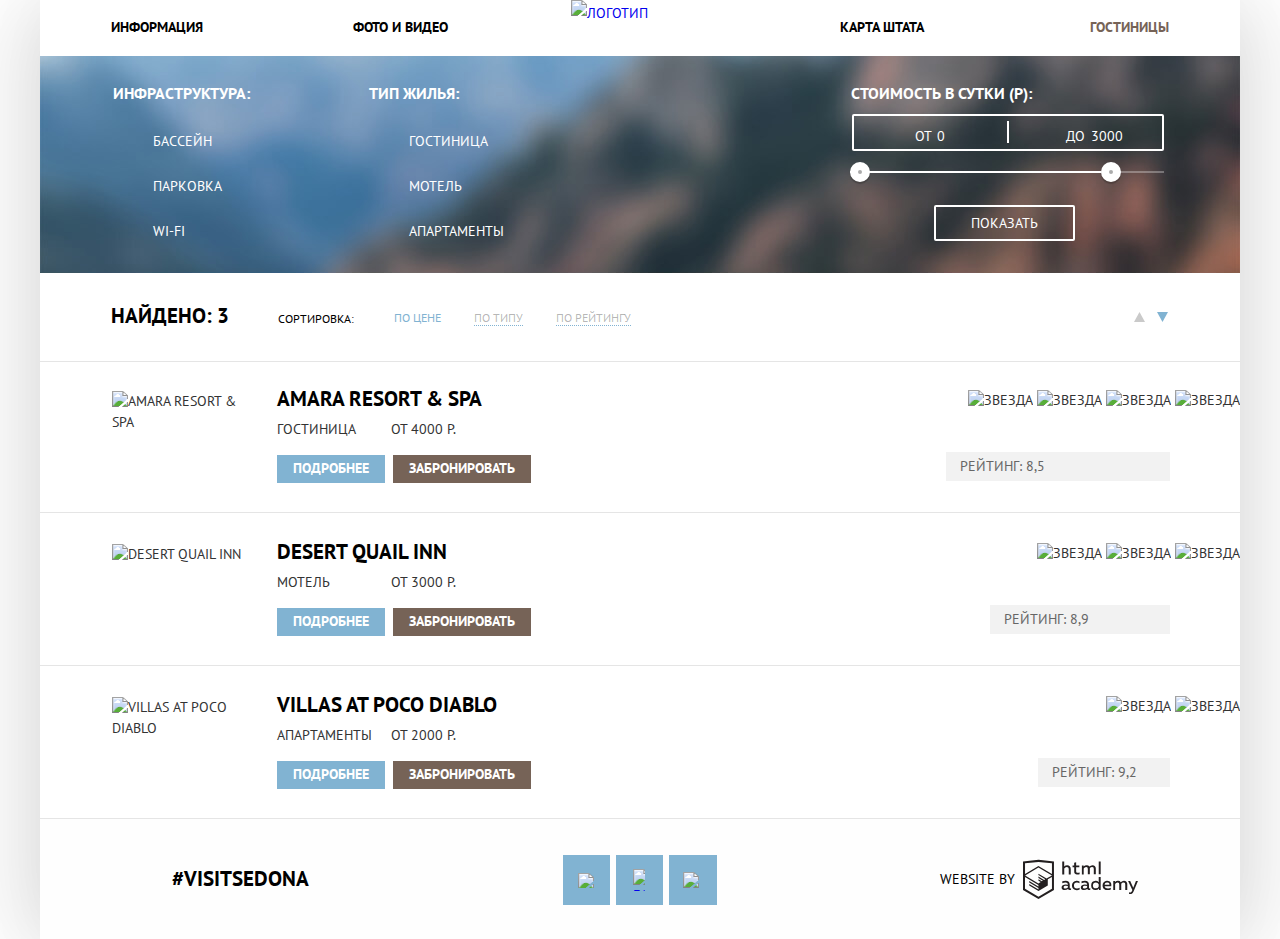
==== commit 175ef0e8: "Наведение порядка в CSS коде" ====
--- a/hotels.html
+++ b/hotels.html
@@ -77,15 +77,6 @@
             </div>
             <button class="btn-transparent" type="submit">Показать</button>
           </div>
-          <!-- <legend>Стоимость в сутки (р):</legend>
-          <table>
-            <tr>
-              <td><span>от </span><output name="min-price-output">0</output></td>
-              <td><span>до </span><output name="max-price-output">3000</output></td>
-            </tr>
-          </table>
-          <input class="filter-range" type="range" multiple min="0" max="3000">
-          <button class="filter-button" type="submit">Показать</button> -->
         </fieldset>
       </form>
       <div class="container">
--- a/css/style.css
+++ b/css/style.css
@@ -9,20 +9,79 @@
   width: 100%;
 }
 
-/* HEADER */
+/* INDEX PAGE */
+
+/* index header */
 
 a {
   text-decoration: none;
 }
 
+.central-container {
+  margin: 0 auto;
+  width: 1200px;
+  position: relative;
+  box-shadow: 
+    25px 5px 75px 0px rgba(0, 1, 1, 0.1),
+    -25px 5px 75px 0px rgba(0, 1, 1, 0.1);
+}
+
+.main-header {
+  position: absolute;
+}
+
 .main-navigation {
+  display: flex;
+  flex-direction: column;
+  align-items: center;
+
   font-size: 14px;
   line-height: 26px;
   color: #000000;
 }
 
+.main-header-logo {
+  position: absolute;
+  z-index: 1;
+
+  width: 138px;
+  height: 70px;
+}
+
+.main-navigation-wrapper {
+  background-color: #ffffff;
+}
+
 .site-navigation {
+  display: flex;
+  justify-content: space-between;
+  z-index: 2;
+
+  width: 1200px;
+  margin: 0;
+  padding: 0;
+
   list-style: none;
+}
+
+.site-navigation > li {
+  flex-basis: 20%;
+}
+
+.site-navigation li:first-child {
+  padding: 14px 0 16px 71px;
+}
+
+.site-navigation li:nth-child(2) {
+  padding: 14px 0 14px 92px;
+}
+
+.site-navigation li:nth-child(3) {
+  padding: 14px 0 14px 336px;
+}
+
+.site-navigation li:last-child {
+  padding: 14px 0 14px 100px;
 }
 
 .site-navigation a {
@@ -43,20 +102,28 @@
   color: #766357;
  }
 
+ .site-navigation .info-active:hover {
+  color: #766357;
+ }
+
 .site-navigation .hotels-active {
   color: #766357;
 }
 
-/* /HEADER */
-
-/* MAIN */
+.site-navigation .hotels-active:hover {
+  color: #766357;
+}
+
+/* /index header */
+
+/* index main */
 
 .background-image {
   display: flex;
   justify-content: center;
   align-items: center;
 
-  background-color: #ffffff;
+  background-color: #e2e1e1;
   background-image: url("../img/background-mountains.jpg");
   background-position: center top;
   background-repeat: no-repeat;
@@ -68,21 +135,6 @@
   display: flex;
   justify-content: center;
   margin-top: 50px;
-}
-
-.filter-form {
-  display: flex;
-  justify-content: space-between;
-  align-items: center;
-  margin-bottom: 26px;
-
-  background-color: #ffffff;
-  background-image: url("../img/background-inner.jpg");
-  background-position: center top;
-  background-repeat: no-repeat;
-  /*width: 100%;*/
-  min-height: 273px;
-  background-size: cover;
 }
 
 .visually-hidden {
@@ -94,6 +146,9 @@
 }
 
 .description-container {
+  display: flex;
+  flex-direction: column;
+
   line-height: 26px;
   text-align: center;
 
@@ -111,67 +166,20 @@
 
 .reasons-list { 
   list-style: none;
+
+  display: flex;
+  flex-direction: column;
+  margin: 0;
+  padding: 0;
 } 
 
+.reason-1 {
+  display: flex;
+  justify-content: center;
+  margin-bottom: 56px;
+}
+
 .first-reason {
-  text-align: center;
-  color: #ffffff;
-
-  width: 400px;
-  height: 50%;    /*Можно ли здесь использовать высоту в %? Если этот параметр не указать, то блок становится выше, чем нужно и это никак не исправить*/
-  min-height: 256px;
-  background-color: #81b3d2;
-}
-
-.first-reason h3 {
-  margin: 0 auto;
-  padding: 50px 133px 24px;
-
-  font-size: 21px;
-  font-weight: bold;
-  line-height: 21px;
-  color: #ffffff;
-
-  
-}
-
-.first-reason span {
-  display: inline-block;
-  margin: 0 auto;
-  padding-bottom: 22px;
-}
-
-.first-reason p {
-  margin: 0 auto;
-  padding: 0 57px;
-}
-
-.recommendations {
-  background-color: #ffffff;
-}
-
-.recommendation {
-  width: 33%;
-  text-align: center;
-
-  padding: 0 50px;
-}
-
-.recommendation-photo {
-  padding-bottom: 26px;
-}
-
-.recommendation h4 {
-  margin: 0 auto;
-  padding-bottom: 10px;
-
-  font-size: 21px;
-  font-weight: bold;
-  line-height: 21px;
-  color: #000000;
-}
-
-.second-reason {
   text-align: center;
   color: #ffffff;
 
@@ -181,6 +189,70 @@
   background-color: #81b3d2;
 }
 
+.first-reason h3 {
+  margin: 0 auto;
+  padding: 50px 133px 24px;
+
+  font-size: 21px;
+  font-weight: bold;
+  line-height: 21px;
+  color: #ffffff;  
+}
+
+.first-reason span {
+  display: inline-block;
+  margin: 0 auto;
+  padding-bottom: 22px;
+}
+
+.first-reason p {
+  margin: 0 auto;
+  padding: 0 57px;
+}
+
+.recommendations {
+  display: flex;
+  padding-bottom: 71px;
+
+  background-color: #ffffff;
+}
+
+.recommendation {
+  width: 33%;
+  text-align: center;
+
+  padding: 0 50px;
+}
+
+.recommendation-photo {
+  padding-bottom: 26px;
+}
+
+.recommendation h4 {
+  margin: 0 auto;
+  padding-bottom: 10px;
+
+  font-size: 21px;
+  font-weight: bold;
+  line-height: 21px;
+  color: #000000;
+}
+
+.reason-2 {
+  display: flex;
+  justify-content: center;
+}
+
+.second-reason {
+  text-align: center;
+  color: #ffffff;
+
+  width: 400px;
+  height: 50%;
+  min-height: 256px;
+  background-color: #81b3d2;
+}
+
 .second-reason h3 {
   margin: 0 auto;
   padding-top: 48px;
@@ -206,6 +278,11 @@
 }
 
 .reasons {
+  display: flex;
+  justify-content: space-around;
+  margin: -6px 0 51px;
+  padding-bottom: 60px;
+
   background-color: #eeeeee;
 }
 
@@ -219,9 +296,28 @@
   font-weight: bold;
   line-height: 21px;
   color: #000000;
+
+  margin: 0 auto;
+  padding: 49px 125px 25px;
+}
+
+.reason span {
+  display: inline-block;
+  margin: 0 auto;
+  padding-bottom: 22px;
+}
+
+.reason p {
+  margin: 0 auto;
+  padding: 0 60px;
 }
 
 .search {
+  display: flex;
+  flex-direction: column;
+  justify-content: center;
+  margin-left: 0 auto;
+
   line-height: 24px;
   text-align: center;
 }
@@ -233,6 +329,10 @@
   line-height: 36px;
   color: #000000;
   margin-bottom: 26px;
+}
+
+.interested-description {
+  margin: 0 400px 47px;
 }
 
 .button {
@@ -246,6 +346,9 @@
 }
 
 .hotel-search-button {
+  display: inline-block;
+  margin: 0 auto;
+
   width: 568px;
   height: 86px;
   background-color: #766357;
@@ -263,7 +366,361 @@
 }
 
 .map {
+  display: flex;
+  min-height: 475px;
+
   text-align: center;
+}
+
+/* /index main */
+
+/* index footer */
+
+.main-footer {
+  position: absolute;
+  display: flex;
+  justify-content: center;
+  bottom: 0;
+  width: 1200px;
+  min-height: 120px;
+  background-color: rgba(254, 254, 254, 0.9);
+}
+
+.main-footer-container {
+  display: flex;
+  justify-content: space-between;
+  flex-basis: 968px;
+  align-items: center;
+
+  margin-left: 30px;
+}
+
+.hashtag {
+  font-size: 21px;
+  font-weight: bold;
+  line-height: 26px;
+  color: #000000;
+}
+
+.social-media-button {
+  list-style: none;
+
+  margin: 1px 3px 0 3px;
+}
+
+.social-media-button a {
+  display: block;
+
+  text-align: center;
+}
+
+.social-media-button > a:active img {
+  opacity: 0.3; 
+}
+
+.social-media-buttons {
+  display: flex;
+  flex-direction: column;
+  min-height: 48px;
+  margin: 0 auto;
+  padding-right: 10px;
+}
+
+.social-media-buttons li {
+  background-color: #81b3d2;
+  cursor: pointer;
+}
+
+.social-media-buttons-list {
+  display: flex;
+  flex-direction: row;
+  justify-content: space-between;
+  padding-left: 0 auto;
+}
+
+.social-media-buttons-list li:first-child {
+  padding: 18px 15px 10px 15px;
+}
+
+.social-media-buttons-list li:nth-child(2) {
+  padding: 14px 18px 14px 17px;
+}
+
+.social-media-buttons-list li:last-child {
+  padding: 17px 14px 11px 14px;
+}
+
+.social-media-buttons-list a {
+  display: flex;
+  justify-content: center;
+  align-items: center;
+}
+
+.social-media-buttons li:hover,
+.social-media-buttons li:focus {
+  background-color: #669ec0;
+}
+
+.social-media-buttons li:active {
+  background-color: #5496bd;
+}
+
+.main-footer-author {
+  display: flex;
+  flex-direction: row;
+  justify-content: space-between;
+  align-items: center;
+  min-height: 28px;
+}
+
+.author {
+  line-height: 26px;
+  color: #000000;
+}
+
+.logo-htmlacademy {
+  width: 115px;
+  height: 41px;
+
+  padding: 4px 0 0 8px;
+}
+
+.logo-htmlacademy path:hover,
+.logo-htmlacademy path:focus {
+  fill: #81b3d2;
+}
+
+.logo-htmlacademy path:active {
+  fill: #bdbbbc;
+}
+
+/* /index footer */
+
+/* index modal */
+
+.modal {
+  text-align: center;
+
+  width: 570px;
+  height: 395px;
+  background-color: #ffffff;
+}
+
+.modal-search {
+  position: absolute; 
+  display: flex;
+  flex-direction: row;
+  left: 50%;
+  transform: translateX(-50%);
+  top: 2170px;
+}
+
+.search-form {
+  padding: 55px 56px 0 56px;
+  background-color: #ffffff;
+  box-shadow: 0px 6px 7px 2px rgba(0, 1, 1, 0.1);
+}
+
+.search-item {
+  display: flex;
+  justify-content: space-between;
+  align-items: center;
+
+  margin: 0 auto;
+  font-weight: bold;
+  line-height: 26px;
+  color: #000000;
+  margin-bottom: 30px;
+}
+
+.search-item label {
+  margin-left: 2px;
+}
+
+.temporary-container {
+  position: relative;
+  width: 346px;
+}
+
+.temporary-container > a {
+  position: absolute;
+  right: 10px;
+  top: 50%;
+  transform: translateY(-37%) translateX(1px);
+}
+
+.arrival-date {
+  font-size: 14px;
+  line-height: 26px;
+  font-weight: bold;
+
+  width: 346px;
+  height: 38px;
+  background-color: #f2f2f2;
+  
+  box-sizing: border-box;
+  width: 100%;
+  border: none;
+  padding-left: 12px;
+
+}
+
+.arrival-date:hover {
+  background-color: #ebebeb;
+}
+
+.arrival-date:focus {
+  background-color: #ffffff;
+  border: 3px solid #e5e5e5;
+}
+
+.departure-date {
+  font-size: 14px;
+  line-height: 26px;
+  font-weight: bold;
+
+  width: 346px;
+  height: 38px;
+  background-color: #f2f2f2;
+
+  box-sizing: border-box;
+  width: 100%;
+  border: none;
+  padding-left: 12px;
+
+}
+
+.departure-date:hover {
+  background-color: #ebebeb;
+}
+
+.departure-date:focus {
+  background-color: #ffffff;
+  border: 3px solid #e5e5e5;
+}
+
+.date-button {
+  fill: #cacaca;
+}
+
+.date-button:hover,
+.date-button:focus {
+  fill: #000000;
+}
+
+.date-button:active {
+  fill: #81b3d2;
+}
+
+.search-item-groups {
+  display: flex;
+  align-items: center;
+}
+
+.search-item-group {
+  display: flex;
+  align-items: center;
+  margin-bottom: 53px;
+
+  font-weight: bold;
+}
+
+.search-item-group label {
+  margin-right: 39px;
+}
+
+.search-item-group:nth-child(2) label {
+  margin: 0 auto;
+  margin: 0 27px 0 54px;
+}
+
+.quantity-field {
+  margin: 0 auto;
+  display: flex;
+  flex-direction: row;
+}
+
+.quantity-button {
+  font-size: 20px;
+  font-weight: bold;
+  color: #a9a9a9;
+
+  width: 38px;
+  height: 38px;
+  background-color: #f2f2f2;
+  border: none;
+
+  cursor: pointer;
+}
+
+.quantity-button:hover,
+.quantity-button:focus {
+  color: #000000;
+}
+
+.quantity-button:active {
+  color: #81b3d2;
+}
+
+.number {
+  font-size: 14px;
+  line-height: 26px;
+  font-weight: bold;
+  text-align: center;
+
+  width: 38px;
+  height: 36px;
+  background-color: #f2f2f2;
+  border: none;
+}
+
+.search-button {
+  width: 458px;
+  height: 58px;
+  background-color: #81b3d2;
+  margin-bottom: 53px;
+  display: inherit;
+}
+
+.search-button:hover,
+.search-button:focus {
+  background-color: #669ec0;
+}
+
+.search-button:active {
+  color: rgba(255, 255, 255, 0.3);
+
+  background-color: #5496bd;
+}
+
+/* /index modal */
+
+/* /INDEX PAGE */
+
+/* INNER PAGE */
+
+/* inner header */
+
+.main-header-inner {
+  position: absolute;
+}
+
+/* /inner header */
+
+/* inner main */
+
+.filter-form {
+  display: flex;
+  justify-content: space-between;
+  align-items: center;
+  margin-bottom: 26px;
+
+  background-color: #e2e1e1;
+  background-image: url("../img/background-inner.jpg");
+  background-position: center top;
+  background-repeat: no-repeat;
+  min-height: 273px;
+  background-size: cover;
 }
 
 .filter {
@@ -306,998 +763,6 @@
 
 .filter-option {
   padding: 9px 0;
-}
-
-/*.filter-button {
-  font-size: 14px;
-  line-height: 21px;
-  text-align: center;
-  color: #ffffff;
-  text-transform: uppercase;
-  
-  width: 133px;
-  height: 32px;
-  background-color: transparent;
-
-  border: 2px solid #ffffff;
-}*/
-
-/*.filter-button:hover,
-.filter-button:focus {
-  color: #000000;
-
-  background-color: #ffffff;
-}*/
-
-/* Фильтр */
-
-.filter-range {
-  width: 319px;
-  margin: 50px 76px 0 0;
-
-  color: #ffffff;
-  text-transform: uppercase;
-}
-
-.filter-range-title {
-  margin: 0 0 10px 6px;
-
-  font-weight: 600;
-  font-size: 16px;
-  line-height: 21px;
-}
-
-.price-controls {
-  position: relative;
-  
-  height: 33px;
-  margin: 0 0 20px 7px;
-
-  font-size: 0;
-
-  border: 2px solid #ffffff;
-  border-radius: 2px;
-}
-
-.price-controls::after {
-  content: "";
-  position: absolute;
-  top: 50%;
-  left: 50%;
-
-  width: 2px;
-  height: 22px;
-
-  background: #ffffff;
-  transform: translate(-50%, -50%);
-}
-
-.price-controls label {
-  display: inline-block;
-
-  font-size: 14px;
-  line-height: 38px;
-  vertical-align: top;
-
-  cursor: pointer;
-}
-
-.price-controls .min-price,
-.price-controls .max-price {
-  width: 90px;
-  padding-left: 61px;
-}
-
-.price-controls input {
-  width: 50px;
-  margin: 0;
-
-  color: inherit;
-  font: inherit;
-
-  background: none;
-  border: none;
-}
-
-.range-controls {
-  position: relative;
-
-  margin: 0 0 32px 5px;
-}
-
-.range-controls .scale {
-  height: 2px;
-
-  background: rgba(255, 255, 255, 0.3);
-}
-
-.range-controls .bar {
-  width: 80%;
-  height: 2px;
-
-  background: #ffffff;
-}
-
-.range-toggle {
-  position: absolute;
-  top: -9px;
-
-  width: 4px;
-  height: 4px;
-
-  background: #ababab;
-  border: 8px solid #ffffff;
-  border-radius: 50%;
-  box-shadow: 0 2px 1px 0 rgba(0, 1, 1, 0.2);
-  cursor: pointer;
-}
-
-.range-toggle:hover {
-  background: #1c4f80;
-}
-
-.range-toggle-min {
-  left: 0;
-}
-
-.range-toggle-max {
-  left: 80%;
-}
-
-.btn-transparent {
-  display: block;
-  margin: 0 auto;
-  padding: 6px 35px;
-
-  font-size: 14px;
-  line-height: 20px;
-  color: #ffffff;
-  text-transform: uppercase;
-
-  background: transparent;
-  border: 2px solid #ffffff;
-  border-radius: 2px;
-  cursor: pointer;
-}
-
-.btn-transparent:hover {
-  color: #000000;
-
-  background: #ffffff;
-}
-/*/Фильтр*/
-
-.sorting {
-  display: flex;
-  justify-content: flex-start;
-  align-items: center;
-  padding: 4px 0 32px;
-  margin-bottom: 24px;
-  border-bottom: 1px solid #e5e5e5;
-}
-
-.sorting p {
-  font-size: 21px;
-  line-height: 26px;
-  font-weight: bold;
-  color: #000000;
- 
-  margin: 0 0;
-  margin-left: 71px;
-}
-
-.sorting h4 {
-  font-size: 12px;
-  line-height: 18px;
-  font-weight: normal;
-  color: #000000;
-
-  margin: 0 0;
-  padding: 5px 40px 0 49px;
-}
-
-.sorting-list {
-  margin: 0 0;
-  padding: 0 0;
-
-  display: flex;
-  list-style: none;
-  padding-top: 2px;
-}
-
-.sorting-list li {
-  padding-right: 33px;
-}
-
-.sorting-list li:nth-child(3) {
-  padding-right: 503px;
-}
-
-.sorting-list li:nth-child(4) {
-  padding-right: 12px;
-}
-
-
-.sorting-list a {
-  text-decoration: none;
-  font-size: 12px;
-  line-height: 18px;
-  color: rgba(0, 0, 0, 0.3);
-  border-bottom: 1px dotted #81b3d2;
-}
-
-.sorting-list a.up-and-down {
-  border: none; 
-}
-
-.up-and-down-group {
-  list-style: none;
-  display: flex;
-  margin-left: auto;
-}
-
-
-
-.up-button path,
-.down-button path {
-  fill: #cacaca;
-}
-
-.active-button path {
-  fill: #81b3d2;
-}
-
-.sorting-list a:hover,
-.sorting-list a:focus {
-  color: #81b3d2;
-}
-
-.up-button path:hover,
-.down-button path:hover {
-  fill: #231f20;
-}
-
-.sorting-list a:active {
-  color: #000000;
-  border: none;
-}
-
-.up-button path:active,
-.down-button path:active {
-  fill: #81b3d2;
-}
-
-.sorting-list a.active {
-  color: #81b3d2;
-  border: none;
-}
-
-.sorting-list a.active:hover,
-.sorting-list a.active:focus {
-  color: #81b3d2;
-  border-bottom: 1px dotted #81b3d2;;
-}
-
-.sorting-list a.active:active {
-  color: #000000;
-  border: none;
-}
-
-.hotel-description h3 {
-  margin: 0 0;
-  padding-bottom: 7px;
-
-  font-size: 21px;
-  line-height: 26px;
-  color: #000000;
-  cursor: pointer;
-}
-
-.hotel-description h3:hover,
-.hotel-description h3:focus {
-  color: #81b3d2;
-}
-
-.hotel-description h3:active {
-  color: rgba(0, 0, 0, 0.3);
-}
-
-.hotel-description p {
-  display: flex;
-  justify-content: space-between;
-  margin: 0;
-  padding-bottom: 15px;
-}
-
-.hotel-details img {
-  padding-top: 5px;
-}
-
-.hotel-description span {
-  padding-right: 75px;
-}
-
-.button-hotel {
-  font-size: 14px;
-  line-height: 21px;
-  font-weight: bold;
-  color: #ffffff;
-}
-
-.button-hotel-more {
-  display: inline-block;
-  margin: 0 4px 0 0;
-  padding: 3px 16px 4px;
-
-  text-align: center;
-
-  background-color: #81b3d2;
-}
-
-.button-hotel-more:hover,
-.button-hotel-more:focus {
-  background-color: #669ec0;
-}
-
-.button-hotel-more:active {
-  color: rgba(255, 255, 255, 0.3);
-
-  background-color: #5496bd
-}
-
-.button-hotel-booking {
-  display: inline-block;
-  margin: 0 0;
-  padding: 3px 16px 4px;
-
-  text-align: center;
-
-  background-color: #766357;
-}
-
-.button-hotel-booking:hover,
-.button-hotel-booking:focus {
-  background-color: #604e43;
-}
-
-.button-hotel-booking:active {
-  color: rgba(255, 255, 255, 0.3);
-
-  background-color: #503e33;
-}
-
-.rating p {
-  color: #666666;
- 
-  padding: 4px 14px;
-
-  background-color: #f2f2f2;
-}
-
-.stars {
-  padding-left: 2px;
-}
-
-.hotel:first-child .rating p {
-  margin: 41px 70px 0 0;
-}
-
-.hotel:first-child .stars {
-  margin: 4px 0 0 20px;
-}
-
-.hotel:nth-child(2) .rating p {
-  margin: 41px 70px 0 0;
-}
-
-.hotel:nth-child(2) .stars {
-  margin: 4px 0 0 45px;
-}
-
-.hotel:nth-child(3) .rating p {
-  margin: 41px 70px 0 0;
-}
-
-.hotel:nth-child(3) .stars {
-  margin: 4px 0 0 66px;
-}
-
-/* /MAIN */
-
-/* FOOTER */
-
-/*.main-footer {
-  height: 120px;
-  background-color: rgba(255, 255, 255, 0.9);
-}*/
-
-.hashtag {
-  font-size: 21px;
-  font-weight: bold;
-  line-height: 26px;
-  color: #000000;
-}
-
-.social-media-button {
-  list-style: none;
-}
-
-.social-media-buttons {
-  margin-left: 100px;
-  margin-top: 74px;
-}
-
-
-.social-media-buttons li {
- /* width: 46px;
-  height: 48px;*/
-  background-color: #81b3d2;
-  cursor: pointer;
-}
-
-.social-media-buttons-list li:first-child {
-  padding: 18px 15px 10px 15px;
-}
-
-.social-media-buttons-list li:nth-child(2) {
-  padding: 14px 18px 14px 17px;
-}
-
-.social-media-buttons-list li:last-child {
-  padding: 17px 14px 11px 14px;
-}
-
-.social-media-button a {
-  display: block;
-
-  text-align: center;
-}
-
-.social-media-buttons li:hover,
-.social-media-buttons li:focus {
-  background-color: #669ec0;
-}
-
-.social-media-buttons li:active {
-  background-color: #5496bd;
-}
-
-.social-media-button > a:active img {
-  opacity: 0.3; 
-}
-
-.author {
-  line-height: 26px;
-  color: #000000;
-}
-
-.logo-htmlacademy {
-  width: 115px;
-  height: 41px;
-}
-
-.logo-htmlacademy path:hover,
-.logo-htmlacademy path:focus {
-  fill: #81b3d2;
-}
-
-.logo-htmlacademy path:active {
-  fill: #bdbbbc;
-}
-
-/* /FOOTER */
-
-/* MODAL */
-
-.modal {
-  text-align: center;
-
-  width: 570px;
-  height: 395px;
-  background-color: #ffffff;
-}
-
-.search-form .search-item {
-  margin: 0 auto;
-  font-weight: bold;
-  line-height: 26px;
-  color: #000000;
-  margin-bottom: 30px;
-}
-
-.arrival-date {
-  font-size: 14px;
-  line-height: 26px;
-  font-weight: bold;
-
-  width: 346px;
-  height: 38px;
-  background-color: #f2f2f2;
-}
-
-.arrival-date:hover {
-  background-color: #ebebeb;
-}
-
-.arrival-date:focus {
-  background-color: #ffffff;
-  border: 3px solid #e5e5e5;
-}
-
-.departure-date {
-  font-size: 14px;
-  line-height: 26px;
-  font-weight: bold;
-
-  width: 346px;
-  height: 38px;
-  background-color: #f2f2f2;
-}
-
-.departure-date:hover {
-  background-color: #ebebeb;
-}
-
-.departure-date:focus {
-  background-color: #ffffff;
-  border: 3px solid #e5e5e5;
-}
-
-.date-button {
-  fill: #cacaca;
-}
-
-.date-button:hover,
-.date-burron:focus {
-  fill: #000000;
-}
-
-.date-button:active {
-  fill: #81b3d2;
-}
-
-.quantity-button {
-  font-size: 20px;
-  font-weight: bold;
-  color: #a9a9a9;
-
-  width: 38px;
-  height: 38px;
-  background-color: #f2f2f2;
-  border: none;
-
-  cursor: pointer;
-}
-
-.quantity-button:hover,
-.quantity-button:focus {
-  color: #000000;
-}
-
-.quantity-button:active {
-  color: #81b3d2;
-}
-
-.number {
-  font-size: 14px;
-  line-height: 26px;
-  font-weight: bold;
-  text-align: center;
-
-  width: 38px;
-  height: 38px;
-  background-color: #f2f2f2;
-  border: none;
-}
-
-.search-button {
-  width: 458px;
-  height: 58px;
-  background-color: #81b3d2;
-  margin-bottom: 53px;
-}
-
-.search-button:hover,
-.search-button:focus {
-  background-color: #669ec0;
-}
-
-.search-button:active {
-  color: rgba(255, 255, 255, 0.3);
-
-  background-color: #5496bd;
-}
-
-/* /MODAL */
-
-/* Сеточные стили */
-
-.central-container {
-  margin: 0 auto;
-  width: 1200px;
-  position: relative;
-}
-
-.main-header {
-  position: absolute;
-
-  /* Временно для сетки */
- /* min-height: 69px;
-  background-color: rgba(11, 212, 155, 0.2);
-  outline: 4px solid pink;*/
-}
-
-.main-navigation {
-  display: flex;
-  flex-direction: column;
-  align-items: center;
-  
-  /* Временно для сетки */
-  /*min-height: 69px;*/
- /* background-color: rgba(212, 202, 11, 0.2);
-  outline: 4px solid pink;*/
-}
-
-.main-header-logo {
-  position: absolute;
-  z-index: 1;
-
-  width: 138px;
-  height: 70px;
-
-  /* Временно для сетки */
-  /*display: block;*/
-  /*background-color: rgba(212, 11, 68, 0.2);
-  outline: 4px solid pink;*/
-}
-
-.main-navigation-wrapper {
-  background-color: #ffffff;
-}
-
-.site-navigation {
-  display: flex;
-  justify-content: space-between;
-  z-index: 2;
-
-  /*background-color: #ffffff;*/
-
-  width: 1200px;
-  margin: 0;
-  padding: 0;
-
-  list-style: none;
-
-  /* Временно для сетки */
-  /*min-height: 56px;
-  background-color: rgba(31, 11, 212, 0.2);
-  outline: 4px solid pink;*/
-}
-
-.site-navigation > li {
-  flex-basis: 20%;
-}
-
-.site-navigation li:first-child {
-  padding: 14px 0 16px 71px;
-}
-
-.site-navigation li:nth-child(2) {
-  padding: 14px 0 14px 92px;
-}
-
-.site-navigation li:nth-child(3) {
-  padding: 14px 0 14px 336px;
-}
-
-.site-navigation li:last-child {
-  padding: 14px 0 14px 100px;
-}
-
-.description-container {
-  display: flex;
-  flex-direction: column;
-
-  /* Временно для сетки */
- /* min-height: 103px;
-  background-color: rgba(212, 141, 11, 0.2);
-  outline: 4px solid pink;*/
-
-}
-
-.reasons-list {
-  display: flex;
-  flex-direction: column;
-  margin: 0;
-  padding: 0;
-
-  /* Временно для сетки */
-/*  min-height: 1098px;
-  background-color: rgba(212, 212, 11, 0.2);
-  outline: 4px solid pink;*/
-}
-
-/*.first-reason > span {
-  position: absolute;
-  padding-top: 20px;
-}*/
-
-.reason-1 {
-  display: flex;
-  justify-content: center;
-  margin-bottom: 56px;
-
-  /* Временно для сетки */
- /* min-height: 256px;
-  background-color: rgba(212, 11, 212, 0.2);
-  outline: 4px solid pink;*/
-}
-
-.recommendations {
-  display: flex;
-  padding-bottom: 71px;
-
-  /* Временно для сетки */
-  /*min-height: 256px;
-  background-color: rgba(135, 212, 11, 0.2);
-  outline: 4px solid pink;*/
-}
-
-.reason-2 {
-  display: flex;
-  justify-content: center;
-
-  /* Временно для сетки */
-/*  min-height: 256px;
-  background-color: rgba(212, 17, 11, 0.2);
-  outline: 4px solid pink;*/
-}
-
-.reasons {
-  display: flex;
-  justify-content: space-around;
-  margin: -6px 0 51px;
-  padding-bottom: 60px;
-
-
-  /* Временно для сетки */
-/*  min-height: 256px;
-  background-color: rgba(125, 11, 212, 0.2);
-  outline: 4px solid pink;*/
-}
-
-.reason h3 {
-  margin: 0 auto;
-  padding: 49px 125px 25px;
-}
-
-.reason span {
-  display: inline-block;
-  margin: 0 auto;
-  padding-bottom: 22px;
-}
-
-.reason p {
-  margin: 0 auto;
-  padding: 0 60px;
-}
-
-.search {
-  display: flex;
-  flex-direction: column;
-  justify-content: center;
-  margin-left: 0 auto;
-
-  /* Временно для сетки */
-  /*min-height: 290px;
-  background-color: rgba(6, 56, 17, 0.2);
-  outline: 4px solid pink;*/
-}
-
-.interested-description {
-  margin: 0 400px 47px;
-}
-
-.hotel-search-button {
-  display: inline-block;
-  margin: 0 auto;
-}
-
-.map {
-  display: flex;
-  min-height: 475px;
-
-  /* Временно для сетки */
-/*  background-color: rgba(79, 6, 143, 0.2);
-  outline: 4px solid pink;*/
-}
-
-.main-footer {
-  position: absolute;
-  display: flex;
-  justify-content: center;
-  bottom: 0;
-  width: 1200px;
-  min-height: 120px;
-  background-color: rgba(254, 254, 254, 0.9);
-
-  /* Временно для сетки */
-/*  outline: 4px solid pink;*/
-}
-
-.main-footer-container {
-  display: flex;
-  justify-content: space-between;
-  flex-basis: 968px;
-
-  /* Временно для сетки */
- /* min-height: 48px;
-  background-color: rgba(143, 6, 54, 0.2);
-  outline: 4px solid pink;*/
-}
-
-.social-media-buttons {
-  display: flex;
-  flex-direction: column;
-  min-height: 48px;
-  margin: 0 auto;
-  padding-right: 10px;
-
-   /*Временно для сетки */
-  
-  /*background-color: rgba(62, 140, 52, 0.2);
-  outline: 4px solid pink;*/
-}
-
-.social-media-buttons-list {
-  display: flex;
-  flex-direction: row;
-  justify-content: space-between;
-  padding-left: 0 auto;
-
-   /* Временно для сетки */
-/*  min-height: 48px;
-  background-color: rgba(62, 140, 52, 0.2);
-  outline: 4px solid pink;*/
-}
-
-.social-media-buttons-list a {
-  display: flex;
-  justify-content: center;
-  align-items: center;
-}
-
-.social-media-button {
-  margin: 1px 3px 0 3px;
-}
-
-.main-footer-author {
-  display: flex;
-  flex-direction: row;
-  justify-content: space-between;
-  align-items: center;
-  min-height: 28px;
-
-  /* Временно для сетки */
-  
- /* background-color: rgba(52, 127, 140, 0.2);
-  outline: 4px solid pink;*/
-}
-
-.logo-htmlacademy {
-  padding: 4px 0 0 8px;
-}
-
-.modal-search {
-  position: absolute; 
-  display: flex;
-  flex-direction: row;
-  left: 50%;
-  transform: translateX(-50%);
-  top: 2170px;
-
-   /* Временно для сетки */
-  /*min-height: 574px;
-  background-color: rgba(52, 127, 140, 0.2);
-  outline: 4px solid pink;*/
-}
-
-.search-form {
-  padding: 55px 56px 0 56px;
-  background-color: #ffffff;
- 
-
-   /* Временно для сетки */
-  /*min-height: 574px;
-  background-color: rgba(52, 127, 140, 0.2);*/
-  /*outline: 4px solid pink;*/
-}
-
-.search-item-groups {
-  display: flex;
-  align-items: center;
-}
-
-.search-item-group {
-  display: flex;
-  align-items: center;
-  margin-bottom: 53px;
-
-  font-weight: bold;
-}
-
-.search-item {
-  display: flex;
-  justify-content: space-between;
-  align-items: center;
-  margin-bottom: 30px;
-}
-
-.temporary-container {
-  position: relative;
-  width: 346px;
-}
-
-.temporary-container > a {
-  position: absolute;
-  right: 10px;
-  top: 50%;
-  transform: translateY(-37%) translateX(1px);
-}
-
-.search-item label {
-  margin-left: 2px;
-}
-
-.arrival-date {
-  box-sizing: border-box;
-  width: 100%;
-  border: none;
-  padding-left: 12px;
-}
-
-.departure-date {
-  box-sizing: border-box;
-  width: 100%;
-  border: none;
-  padding-left: 12px;
-}
-
-.search-item-group label {
-  margin-right: 39px;
-}
-
-.search-item-group:nth-child(2) label {
-  margin: 0 auto;
-  margin: 0 27px 0 54px;
-}
-
-.quantity-field {
-  margin: 0 auto;
-  display: flex;
-  flex-direction: row;
-
-}
-
-.number {
-  width: 38px;
-  height: 36px;
-}
-.search-button {
-  display: inherit;
-}
-
-.main-footer-container {
-  margin-left: 30px;
-  align-items: center;
-}
-
-
-/* for hotels.html */
-
-.main-header-inner {
-  position: absolute;
-
 }
 
 .filter-input-checkbox {
@@ -1326,6 +791,258 @@
   background-repeat: no-repeat;
 }
 
+.filter-range {
+  width: 319px;
+  margin: 50px 76px 0 0;
+
+  color: #ffffff;
+  text-transform: uppercase;
+}
+
+.filter-range-title {
+  margin: 0 0 10px 6px;
+
+  font-weight: 600;
+  font-size: 16px;
+  line-height: 21px;
+}
+
+.price-controls {
+  position: relative;
+  
+  height: 33px;
+  margin: 0 0 20px 7px;
+
+  font-size: 0;
+
+  border: 2px solid #ffffff;
+  border-radius: 2px;
+}
+
+.price-controls::after {
+  content: "";
+  position: absolute;
+  top: 50%;
+  left: 50%;
+
+  width: 2px;
+  height: 22px;
+
+  background: #ffffff;
+  transform: translate(-50%, -50%);
+}
+
+.price-controls label {
+  display: inline-block;
+
+  font-size: 14px;
+  line-height: 38px;
+  vertical-align: top;
+
+  cursor: pointer;
+}
+
+.price-controls .min-price,
+.price-controls .max-price {
+  width: 90px;
+  padding-left: 61px;
+}
+
+.price-controls input {
+  width: 50px;
+  margin: 0;
+
+  color: inherit;
+  font: inherit;
+
+  background: none;
+  border: none;
+}
+
+.range-controls {
+  position: relative;
+
+  margin: 0 0 32px 5px;
+}
+
+.range-controls .scale {
+  height: 2px;
+
+  background: rgba(255, 255, 255, 0.3);
+}
+
+.range-controls .bar {
+  width: 80%;
+  height: 2px;
+
+  background: #ffffff;
+}
+
+.range-toggle {
+  position: absolute;
+  top: -9px;
+
+  width: 4px;
+  height: 4px;
+
+  background: #ababab;
+  border: 8px solid #ffffff;
+  border-radius: 50%;
+  box-shadow: 0 2px 1px 0 rgba(0, 1, 1, 0.2);
+  cursor: pointer;
+}
+
+.range-toggle:hover {
+  position: absolute;
+  top: -9px;
+
+  width: 6px;
+  height: 6px;
+
+  background: #ababab;
+  border: 10px solid #ffffff;
+  border-radius: 50%;
+  box-shadow: 0 2px 1px 0 rgba(0, 1, 1, 0.2);
+  cursor: pointer;
+}
+
+.range-toggle-min {
+  left: 0;
+}
+
+.range-toggle-max {
+  left: 80%;
+}
+
+.btn-transparent {
+  display: block;
+  margin: 0 auto;
+  padding: 6px 35px;
+
+  font-size: 14px;
+  line-height: 20px;
+  color: #ffffff;
+  text-transform: uppercase;
+
+  background: transparent;
+  border: 2px solid #ffffff;
+  border-radius: 2px;
+  cursor: pointer;
+}
+
+.btn-transparent:hover {
+  color: #000000;
+
+  background: #ffffff;
+}
+
+.sorting {
+  display: flex;
+  justify-content: flex-start;
+  align-items: center;
+  padding: 4px 0 32px;
+  margin-bottom: 24px;
+  border-bottom: 1px solid #e5e5e5;
+}
+
+.sorting p {
+  font-size: 21px;
+  line-height: 26px;
+  font-weight: bold;
+  color: #000000;
+ 
+  margin: 0 0;
+  margin-left: 71px;
+}
+
+.sorting h4 {
+  font-size: 12px;
+  line-height: 18px;
+  font-weight: normal;
+  color: #000000;
+
+  margin: 0 0;
+  padding: 5px 40px 0 49px;
+}
+
+.sorting-list {
+  margin: 0 0;
+  padding: 0 0;
+
+  display: flex;
+  list-style: none;
+  padding-top: 2px;
+}
+
+.sorting-list li {
+  padding-right: 33px;
+}
+
+.sorting-list li:nth-child(3) {
+  padding-right: 503px;
+}
+
+.sorting-list li:nth-child(4) {
+  padding-right: 12px;
+}
+
+.sorting-list a {
+  text-decoration: none;
+  font-size: 12px;
+  line-height: 18px;
+  color: rgba(0, 0, 0, 0.3);
+  border-bottom: 1px dotted #81b3d2;
+}
+
+.sorting-list a.up-and-down {
+  border: none; 
+}
+
+.up-and-down-group {
+  list-style: none;
+  display: flex;
+  margin-left: auto;
+}
+
+.up-button path,
+.down-button path {
+  fill: #cacaca;
+}
+
+.active-button path {
+  fill: #81b3d2;
+}
+
+.sorting-list a:hover,
+.sorting-list a:focus {
+  color: #81b3d2;
+}
+
+.up-button path:hover,
+.down-button path:hover {
+  fill: #231f20;
+}
+
+.sorting-list a:active {
+  color: #000000;
+  border: none;
+}
+
+.up-button path:active,
+.down-button path:active {
+  fill: #81b3d2;
+}
+
+.sorting-list a.active {
+  color: #81b3d2;
+  border: none;
+}
+
+.sorting-list a.active:focus {
+  color: #81b3d2;
+  border-bottom: 1px dotted #81b3d2;;
+}
+
 .search-results {
   display: flex;
   flex-direction: column;
@@ -1346,122 +1063,146 @@
   margin-bottom: 0;
 }
 
-
 .hotel-details {
   display: flex;
   margin-left: 72px;
 }
 
+.hotel-details img {
+  padding-top: 5px;
+}
 
 .hotel-description {
   padding-left: 30px;
 }
 
+.hotel-description h3 {
+  margin: 0 0;
+  padding-bottom: 7px;
+
+  font-size: 21px;
+  line-height: 26px;
+  color: #000000;
+  cursor: pointer;
+}
+
+.hotel-description h3:hover,
+.hotel-description h3:focus {
+  color: #81b3d2;
+}
+
+.hotel-description h3:active {
+  color: rgba(0, 0, 0, 0.3);
+}
+
+.hotel-description p {
+  display: flex;
+  justify-content: space-between;
+  margin: 0;
+  padding-bottom: 15px;
+}
+
+.hotel-description span {
+  padding-right: 75px;
+}
+
+.button-hotel {
+  font-size: 14px;
+  line-height: 21px;
+  font-weight: bold;
+  color: #ffffff;
+}
+
+.button-hotel-more {
+  display: inline-block;
+  margin: 0 4px 0 0;
+  padding: 3px 16px 4px;
+
+  text-align: center;
+
+  background-color: #81b3d2;
+}
+
+.button-hotel-more:hover,
+.button-hotel-more:focus {
+  background-color: #669ec0;
+}
+
+.button-hotel-more:active {
+  color: rgba(255, 255, 255, 0.3);
+
+  background-color: #5496bd
+}
+
+.button-hotel-booking {
+  display: inline-block;
+  margin: 0 0;
+  padding: 3px 16px 4px;
+
+  text-align: center;
+
+  background-color: #766357;
+}
+
+.button-hotel-booking:hover,
+.button-hotel-booking:focus {
+  background-color: #604e43;
+}
+
+.button-hotel-booking:active {
+  color: rgba(255, 255, 255, 0.3);
+
+  background-color: #503e33;
+}
+
+.rating p {
+  color: #666666;
+ 
+  padding: 4px 14px;
+
+  background-color: #f2f2f2;
+}
+
+.stars {
+  padding-left: 2px;
+}
+
+.hotel:first-child .rating p {
+  margin: 41px 70px 0 0;
+}
+
+.hotel:first-child .stars {
+  margin: 4px 0 0 20px;
+}
+
+.hotel:nth-child(2) .rating p {
+  margin: 41px 70px 0 0;
+}
+
+.hotel:nth-child(2) .stars {
+  margin: 4px 0 0 45px;
+}
+
+.hotel:nth-child(3) .rating p {
+  margin: 41px 70px 0 0;
+}
+
+.hotel:nth-child(3) .stars {
+  margin: 4px 0 0 66px;
+}
+
+/* /inner main */
+
+/* inner footer */
 
 .main-footer-inner {
   display: flex;
   flex-direction: row;
-  justify-content: space-between;
-}
-
-  .hashtag-inner {
-  margin: 0;
-  padding: 0;
-  padding-left: 2px;
-
-  font-size: 21px;
-  font-weight: bold;
-  line-height: 26px;
-  color: #000000;
-}
-
-.social-media-buttons-list-inner {
-  display: flex;
-  flex-direction: row;
-  justify-content: space-between;
-}
-
-
-
-.social-media-button-inner {
-  list-style: none;
-}
-
-.social-media-buttons-inner {
-  margin-left: 100px;
-  margin-top: 74px;
-}
-
-.social-media-buttons-inner li {
- /* width: 46px;
-  height: 48px;*/
-  background-color: #81b3d2;
-  cursor: pointer;
-}
-
-.social-media-buttons-list-inner li:first-child {
-  padding: 18px 15px 10px 15px;
-}
-
-.social-media-buttons-list-inner li:nth-child(2) {
-  padding: 14px 18px 14px 17px;
-}
-
-.social-media-buttons-list-inner li:last-child {
-  padding: 17px 14px 11px 14px;
-}
-
-.social-media-button-inner a {
-  display: block;
-
-  text-align: center;
-}
-
-.social-media-buttons-inner li:hover,
-.social-media-buttons-inner li:focus {
-  background-color: #669ec0;
-}
-
-.social-media-buttons-inner li:active {
-  background-color: #5496bd;
-}
-
-.social-media-button-inner > a:active img {
-  opacity: 0.3; 
-}
-
-.author-inner {
-  line-height: 26px;
-  color: #000000;
-}
-
-.logo-htmlacademy-inner {
-  width: 115px;
-  height: 41px;
-}
-
-.logo-htmlacademy-inner path:hover,
-.logo-htmlacademy-inner path:focus {
-  fill: #81b3d2;
-}
-
-.logo-htmlacademy-inner path:active {
-  fill: #bdbbbc;
-}
-
-
-
-
-.main-footer-inner {
-  display: flex;
   justify-content: center;
   bottom: 0;
   width: 1200px;
   min-height: 120px;
   background-color: rgba(254, 254, 254, 0.9);
-
-  /* Временно для сетки */
-/*  outline: 4px solid pink;*/
 }
 
 .main-footer-container-inner {
@@ -1470,24 +1211,69 @@
   align-items: center;
   flex-basis: 968px;
   margin-left: 27px;
-
-  /* Временно для сетки */
- /* min-height: 48px;
-  background-color: rgba(143, 6, 54, 0.2);
-  outline: 4px solid pink;*/
+}
+
+.hashtag-inner {
+  margin: 0;
+  padding: 0;
+  padding-left: 2px;
+
+  font-size: 21px;
+  font-weight: bold;
+  line-height: 26px;
+  color: #000000;
 }
 
 .social-media-buttons-inner {
+  margin-left: 100px;
+  margin-top: 74px;
   display: flex;
   flex-direction: column;
   min-height: 48px;
   margin: 0;
   padding: 0 0 0 38px;
-
-   /*Временно для сетки */
-  
-  /*background-color: rgba(62, 140, 52, 0.2);
-  outline: 4px solid pink;*/
+}
+
+.social-media-buttons-inner li {
+  background-color: #81b3d2;
+  cursor: pointer;
+}
+
+.social-media-buttons-inner li:hover,
+.social-media-buttons-inner li:focus {
+  background-color: #669ec0;
+}
+
+.social-media-buttons-inner li:active {
+  background-color: #5496bd;
+}
+
+.social-media-buttons-list-inner li:first-child {
+  padding: 18px 15px 10px 15px;
+}
+
+.social-media-buttons-list-inner li:nth-child(2) {
+  padding: 14px 18px 14px 17px;
+}
+
+.social-media-buttons-list-inner li:last-child {
+  padding: 17px 14px 11px 14px;
+}
+
+.social-media-button-inner {
+  margin: 1px 3px 0 3px;
+
+  list-style: none;
+}
+
+.social-media-button-inner a {
+  display: block;
+
+  text-align: center;
+}
+
+.social-media-button-inner > a:active img {
+  opacity: 0.3; 
 }
 
 .social-media-buttons-list-inner {
@@ -1496,22 +1282,12 @@
   justify-content: space-between;
   margin: 0;
   padding: 0;
-
-
-   /* Временно для сетки */
-/*  min-height: 48px;
-  background-color: rgba(62, 140, 52, 0.2);
-  outline: 4px solid pink;*/
 }
 
 .social-media-buttons-list-inner a {
   display: flex;
   justify-content: center;
   align-items: center;
-}
-
-.social-media-button-inner {
-  margin: 1px 3px 0 3px;
 }
 
 .main-footer-author-inner {
@@ -1520,13 +1296,28 @@
   justify-content: space-between;
   min-height: 28px;
   padding: 0 0 0 7px;
-
-  /* Временно для сетки */
-  
- /* background-color: rgba(52, 127, 140, 0.2);
-  outline: 4px solid pink;*/
+}
+
+.author-inner {
+  line-height: 26px;
+  color: #000000;
 }
 
 .logo-htmlacademy-inner {
+  width: 115px;
+  height: 41px;
   padding: 7px 0 0 8px;
-}+}
+
+.logo-htmlacademy-inner path:hover,
+.logo-htmlacademy-inner path:focus {
+  fill: #81b3d2;
+}
+
+.logo-htmlacademy-inner path:active {
+  fill: #bdbbbc;
+}
+
+/* /inner footer */
+
+/* /INNER PAGE */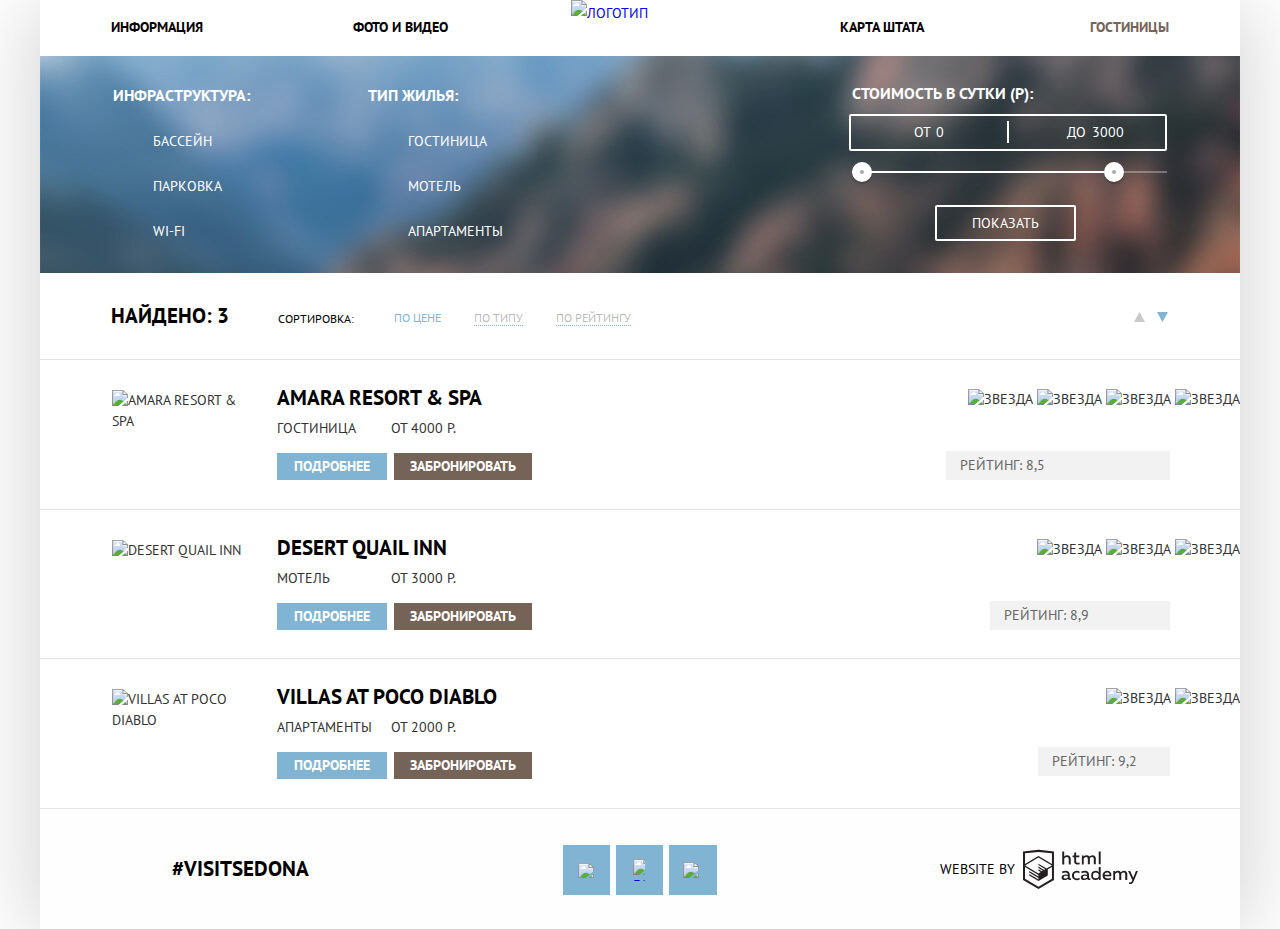
==== commit 9f47cdd3: "Правки" ====
--- a/hotels.html
+++ b/hotels.html
@@ -31,15 +31,15 @@
           <legend>Инфраструктура:</legend>
             <ul class="filter-list">
               <li class="filter-option">
-                <input class="filter-input filter-input-checkbox" type="checkbox" name="pool" id="pool-filter" checked>
+                <input class="filter-input filter-input-checkbox filter-disabled" type="checkbox" name="pool" id="pool-filter" checked>
                 <label for="pool-filter">Бассейн</label>
               </li>
               <li class="filter-option">
-                <input class="filter-input filter-input-checkbox" type="checkbox" name="parking" id="parking-filter">
+                <input class="filter-input filter-input-checkbox filter-disabled" type="checkbox" name="parking" id="parking-filter">
                 <label for="parking-filter">Парковка</label>  
               </li>
               <li class="filter-option">
-                <input class="filter-input filter-input-checkbox" type="checkbox" name="wifi" id="wifi-filter">
+                <input class="filter-input filter-input-checkbox filter-disabled" type="checkbox" name="wifi" id="wifi-filter">
                 <label for="wifi-filter">Wi-fi</label>
               </li>
             </ul>
@@ -48,15 +48,15 @@
           <legend>Тип жилья:</legend>
           <ul class="filter-list">
             <li class="filter-option">
-              <input class="filter-input filter-input-checkbox" type="checkbox" name="hotel" id="hotel-filter" checked>
+              <input class="filter-input filter-input-checkbox filter-disabled" type="checkbox" name="hotel" id="hotel-filter" checked>
               <label for="hotel-filter">Гостиница</label>
             </li>
             <li class="filter-option">
-              <input class="filter-input filter-input-checkbox" type="checkbox" name="motel" id="motel-filter" checked>
+              <input class="filter-input filter-input-checkbox filter-disabled" type="checkbox" name="motel" id="motel-filter" checked>
               <label for="motel-filter">Мотель</label>
             </li>
             <li class="filter-option">
-              <input class="filter-input filter-input-checkbox" type="checkbox" name="apartement" id="apartement-filter" checked>
+              <input class="filter-input filter-input-checkbox filter-disabled" type="checkbox" name="apartement" id="apartement-filter" checked>
               <label for="apartement-filter">Апартаменты</label>
             </li>
           </ul>
--- a/css/style.css
+++ b/css/style.css
@@ -1,12 +1,12 @@
 body {
-  font-family: "PT Sans", Arial, sans-serif;
+  width: 100%;
+
   font-size: 14px;
   line-height: 21px;
+  font-family: "PT Sans", Arial, sans-serif;
   font-weight: 400;
   color: #333333;
   text-transform: uppercase;
-
-  width: 100%;
 }
 
 /* INDEX PAGE */
@@ -18,9 +18,11 @@
 }
 
 .central-container {
-  margin: 0 auto;
+  position: relative;
+
   width: 1200px;
-  position: relative;
+  margin: 0 auto;
+  
   box-shadow: 
     25px 5px 75px 0px rgba(0, 1, 1, 0.1),
     -25px 5px 75px 0px rgba(0, 1, 1, 0.1);
@@ -42,10 +44,13 @@
 
 .main-header-logo {
   position: absolute;
+  left: 50%;
   z-index: 1;
 
   width: 138px;
   height: 70px;
+
+  transform: translateX(-50%);
 }
 
 .main-navigation-wrapper {
@@ -53,10 +58,10 @@
 }
 
 .site-navigation {
+  z-index: 2;
+
   display: flex;
   justify-content: space-between;
-  z-index: 2;
-
   width: 1200px;
   margin: 0;
   padding: 0;
@@ -122,24 +127,32 @@
   display: flex;
   justify-content: center;
   align-items: center;
+  min-height: 568px;
 
   background-color: #e2e1e1;
   background-image: url("../img/background-mountains.jpg");
   background-position: center top;
   background-repeat: no-repeat;
-  min-height: 568px;
   background-size: contain;
 }
 
 .background-image img {
+  position: absolute;
+  left: 50%;
+
   display: flex;
   justify-content: center;
-  margin-top: 50px;
-}
+  margin-top: 45px;
+
+  transform: translateX(-50%);
+}
+
 
 .visually-hidden {
   position: absolute;
+
   clip: rect(0 0 0 0);
+
   width: 1px;
   height: 1px;
   margin: -1px;
@@ -148,54 +161,54 @@
 .description-container {
   display: flex;
   flex-direction: column;
+  padding-bottom: 36px;
 
   line-height: 26px;
   text-align: center;
-
-  padding-bottom: 36px;
 } 
 
 .description {
   margin: 0 auto;
+  padding: 56px 350px 14px;
+
   font-size: 21px;
   font-weight: bold;
-  color: #000000;
-
-  padding: 56px 350px 14px;
+  color: #000000;  
 }
 
 .reasons-list { 
-  list-style: none;
-
   display: flex;
   flex-direction: column;
   margin: 0;
   padding: 0;
+
+  list-style: none;
 } 
 
 .reason-1 {
   display: flex;
   justify-content: center;
-  margin-bottom: 56px;
+  margin-bottom: 52px;
 }
 
 .first-reason {
-  text-align: center;
-  color: #ffffff;
-
   width: 400px;
   height: 50%;
   min-height: 256px;
+
+  text-align: center;
+  color: #ffffff;
+
   background-color: #81b3d2;
 }
 
 .first-reason h3 {
   margin: 0 auto;
-  padding: 50px 133px 24px;
+  padding: 47px 133px 23px;
 
   font-size: 21px;
-  font-weight: bold;
   line-height: 21px;
+  font-weight: bold;
   color: #ffffff;  
 }
 
@@ -212,16 +225,16 @@
 
 .recommendations {
   display: flex;
-  padding-bottom: 71px;
+  padding-bottom: 68px;
 
   background-color: #ffffff;
 }
 
 .recommendation {
   width: 33%;
+  padding: 0 50px;
+
   text-align: center;
-
-  padding: 0 50px;
 }
 
 .recommendation-photo {
@@ -233,8 +246,8 @@
   padding-bottom: 10px;
 
   font-size: 21px;
-  font-weight: bold;
   line-height: 21px;
+  font-weight: bold;
   color: #000000;
 }
 
@@ -244,26 +257,25 @@
 }
 
 .second-reason {
-  text-align: center;
-  color: #ffffff;
-
   width: 400px;
   height: 50%;
   min-height: 256px;
+
+  text-align: center;
+  color: #ffffff;
+
   background-color: #81b3d2;
 }
 
 .second-reason h3 {
-  margin: 0 auto;
-  padding-top: 48px;
-  padding-bottom: 25px;
+  width: 151px;
+  margin: 0 auto;
+  padding: 47px 0 24px 0;
 
   font-size: 21px;
-  font-weight: bold;
   line-height: 21px;
+  font-weight: bold;
   color: #ffffff;
-
-  width: 151px;
 }
 
 .second-reason span {
@@ -280,7 +292,7 @@
 .reasons {
   display: flex;
   justify-content: space-around;
-  margin: -6px 0 51px;
+  margin: -6px 0 48px;
   padding-bottom: 60px;
 
   background-color: #eeeeee;
@@ -288,17 +300,18 @@
 
 .reason {
   width: 33%;
+
   text-align: center;
 }
 
 .reason h3 {
+  margin: 0 auto;
+  padding: 47px 125px 24px;
+
   font-size: 21px;
-  font-weight: bold;
   line-height: 21px;
-  color: #000000;
-
-  margin: 0 auto;
-  padding: 49px 125px 25px;
+  font-weight: bold;
+  color: #000000;
 }
 
 .reason span {
@@ -324,11 +337,12 @@
 
 .interested {
   margin: 0 auto;
+  margin-bottom: 23px;
+
   font-size: 30px;
-  font-weight: bold;
   line-height: 36px;
-  color: #000000;
-  margin-bottom: 26px;
+  font-weight: bold;
+  color: #000000;
 }
 
 .interested-description {
@@ -337,20 +351,22 @@
 
 .button {
   font-size: 21px;
-  font-weight: bold;
   line-height: 26px;
+  font-weight: bold;
   color: #ffffff;
   text-transform: uppercase;
+
   border: none;
+
   cursor: pointer;
 }
 
 .hotel-search-button {
   display: inline-block;
-  margin: 0 auto;
-
   width: 568px;
   height: 86px;
+  margin: 0 auto;
+
   background-color: #766357;
 }
 
@@ -378,34 +394,35 @@
 
 .main-footer {
   position: absolute;
+  bottom: 0;
+
   display: flex;
   justify-content: center;
-  bottom: 0;
   width: 1200px;
-  min-height: 120px;
+  height: 120px;
+
   background-color: rgba(254, 254, 254, 0.9);
 }
 
 .main-footer-container {
   display: flex;
+  flex-basis: 968px;
   justify-content: space-between;
-  flex-basis: 968px;
   align-items: center;
-
   margin-left: 30px;
 }
 
 .hashtag {
   font-size: 21px;
-  font-weight: bold;
   line-height: 26px;
+  font-weight: bold;
   color: #000000;
 }
 
 .social-media-button {
-  list-style: none;
-
   margin: 1px 3px 0 3px;
+
+  list-style: none; 
 }
 
 .social-media-button a {
@@ -428,6 +445,7 @@
 
 .social-media-buttons li {
   background-color: #81b3d2;
+
   cursor: pointer;
 }
 
@@ -481,7 +499,6 @@
 .logo-htmlacademy {
   width: 115px;
   height: 41px;
-
   padding: 4px 0 0 8px;
 }
 
@@ -499,24 +516,29 @@
 /* index modal */
 
 .modal {
-  text-align: center;
-
   width: 570px;
   height: 395px;
+
+  text-align: center;
+
   background-color: #ffffff;
 }
 
 .modal-search {
   position: absolute; 
+  top: 2167px;
+  left: 50%;
+
   display: flex;
   flex-direction: row;
-  left: 50%;
+  
   transform: translateX(-50%);
-  top: 2170px;
 }
 
 .search-form {
-  padding: 55px 56px 0 56px;
+  margin: 0 auto;
+  padding: 55px 54px 0 54px;
+
   background-color: #ffffff;
   box-shadow: 0px 6px 7px 2px rgba(0, 1, 1, 0.1);
 }
@@ -525,20 +547,21 @@
   display: flex;
   justify-content: space-between;
   align-items: center;
-
-  margin: 0 auto;
+  margin: 0 auto;
+  margin-bottom: 30px;
+
   font-weight: bold;
   line-height: 26px;
   color: #000000;
-  margin-bottom: 30px;
 }
 
 .search-item label {
-  margin-left: 2px;
+  margin: 4px 0 0 2px;
 }
 
 .temporary-container {
   position: relative;
+
   width: 346px;
 }
 
@@ -546,23 +569,23 @@
   position: absolute;
   right: 10px;
   top: 50%;
+
   transform: translateY(-37%) translateX(1px);
 }
 
 .arrival-date {
+  width: 346px;
+  width: 100%;
+  height: 38px;
+  padding: 2px 0 0 12px;
+  box-sizing: border-box;
+  
   font-size: 14px;
   line-height: 26px;
   font-weight: bold;
 
-  width: 346px;
-  height: 38px;
   background-color: #f2f2f2;
-  
-  box-sizing: border-box;
-  width: 100%;
   border: none;
-  padding-left: 12px;
-
 }
 
 .arrival-date:hover {
@@ -575,19 +598,18 @@
 }
 
 .departure-date {
+  width: 346px;
+  width: 100%;
+  height: 38px;
+  padding-left: 12px;
+  box-sizing: border-box;
+  
   font-size: 14px;
   line-height: 26px;
   font-weight: bold;
 
-  width: 346px;
-  height: 38px;
   background-color: #f2f2f2;
-
-  box-sizing: border-box;
-  width: 100%;
   border: none;
-  padding-left: 12px;
-
 }
 
 .departure-date:hover {
@@ -635,18 +657,19 @@
 }
 
 .quantity-field {
-  margin: 0 auto;
   display: flex;
   flex-direction: row;
+  margin: 0 auto;
 }
 
 .quantity-button {
-  font-size: 20px;
-  font-weight: bold;
-  color: #a9a9a9;
-
   width: 38px;
   height: 38px;
+  
+  font-size: 20px;
+  font-weight: bold;
+  color: #a9a9a9;
+
   background-color: #f2f2f2;
   border: none;
 
@@ -663,23 +686,25 @@
 }
 
 .number {
+  width: 38px;
+  height: 36px;
+
   font-size: 14px;
   line-height: 26px;
   font-weight: bold;
   text-align: center;
-
-  width: 38px;
-  height: 36px;
+  
   background-color: #f2f2f2;
   border: none;
 }
 
 .search-button {
+  display: inherit;
   width: 458px;
   height: 58px;
+  margin-bottom: 53px;
+
   background-color: #81b3d2;
-  margin-bottom: 53px;
-  display: inherit;
 }
 
 .search-button:hover,
@@ -713,19 +738,20 @@
   display: flex;
   justify-content: space-between;
   align-items: center;
+  min-height: 273px;
   margin-bottom: 26px;
 
   background-color: #e2e1e1;
   background-image: url("../img/background-inner.jpg");
   background-position: center top;
   background-repeat: no-repeat;
-  min-height: 273px;
   background-size: cover;
 }
 
 .filter {
   margin: 0 0;
   padding: 0 0;
+
   font-size: 14px;
   line-height: 21px;
   color: #ffffff;
@@ -734,27 +760,22 @@
 }
 
 .filter-1 {
-  display: flex;
-  margin: 65px 0  0 73px;
+  margin: 80px 0  0 73px;
 }
 
 .filter-2 {
-  display: flex;
-  margin: 65px 223px 0 0;
+  margin: 80px 223px 0 0;
 }
 
 .filter legend {
   font-size: 16px; 
   font-weight: bold;
-  padding-bottom: 16px;
 }
 
 .filter-list {
-  margin: 0 0;
   padding: 0 0;
+
   list-style: none;
-  display: flex;
-  flex-direction: column;
 }
 
 .filter-option label {
@@ -769,49 +790,75 @@
   display: none;
 }
 
-.filter-input-checkbox:checked + label:before {
+.filter-input-checkbox:checked + label::before {
   display: inline-block;
   content: '';
-  vertical-align: middle;
   width: 27px;
   height: 27px;
   margin-right: 13px;
+
+  vertical-align: middle;
+
   background-image: url("../img/checkbox-on.svg");
   background-repeat: no-repeat;
 }
 
-.filter-input-checkbox + label:before {
+.filter-disabled:checked:disabled + label::before {
+  background-image: url('../img/checkbox-on-disabled.svg');
+  opacity: 0.3;
+
+  cursor: not-allowed;
+}
+
+.filter-disabled:checked:disabled + label {
+  cursor: not-allowed;
+}
+
+.filter-input-checkbox + label::before {
   display: inline-block;
   content: '';
-  vertical-align: middle;
   width: 27px;
   height: 27px;
   margin-right: 13px;
+
+  vertical-align: middle;
+
   background-image: url("../img/checkbox-off.svg");
   background-repeat: no-repeat;
 }
 
+.filter-disabled:disabled + label::before {
+  background-image: url('../img/checkbox-off-disabled.svg');
+  opacity: 0.3;
+
+  cursor: not-allowed;
+}
+
+.filter-disabled:disabled + label {
+  cursor: not-allowed;
+}
+
 .filter-range {
-  width: 319px;
-  margin: 50px 76px 0 0;
+  width: 324px;
+  margin: 50px 73px 0 0;
 
   color: #ffffff;
   text-transform: uppercase;
 }
 
 .filter-range-title {
-  margin: 0 0 10px 6px;
-
-  font-weight: 600;
+  margin: 0 0 10px 9px;
+
   font-size: 16px;
   line-height: 21px;
+  font-weight: bold;
 }
 
 .price-controls {
   position: relative;
   
   height: 33px;
-  margin: 0 0 20px 7px;
+  margin: 0 0 20px 6px;
 
   font-size: 0;
 
@@ -836,8 +883,6 @@
   display: inline-block;
 
   font-size: 14px;
-  line-height: 38px;
-  vertical-align: top;
 
   cursor: pointer;
 }
@@ -845,7 +890,7 @@
 .price-controls .min-price,
 .price-controls .max-price {
   width: 90px;
-  padding-left: 61px;
+  padding: 5px 0 0 63px;
 }
 
 .price-controls input {
@@ -862,7 +907,7 @@
 .range-controls {
   position: relative;
 
-  margin: 0 0 32px 5px;
+  margin: 0 0 32px 9px;
 }
 
 .range-controls .scale {
@@ -889,6 +934,7 @@
   border: 8px solid #ffffff;
   border-radius: 50%;
   box-shadow: 0 2px 1px 0 rgba(0, 1, 1, 0.2);
+
   cursor: pointer;
 }
 
@@ -900,9 +946,10 @@
   height: 6px;
 
   background: #ababab;
-  border: 10px solid #ffffff;
+  border: 8px solid #ffffff;
   border-radius: 50%;
   box-shadow: 0 2px 1px 0 rgba(0, 1, 1, 0.2);
+
   cursor: pointer;
 }
 
@@ -940,38 +987,39 @@
   display: flex;
   justify-content: flex-start;
   align-items: center;
-  padding: 4px 0 32px;
-  margin-bottom: 24px;
+  padding: 4px 0 30px;
+  margin-bottom: 25px;/*24px;*/
+
   border-bottom: 1px solid #e5e5e5;
 }
 
 .sorting p {
+  margin: 0 0;
+  margin-left: 71px;
+
   font-size: 21px;
   line-height: 26px;
   font-weight: bold;
   color: #000000;
- 
+}
+
+.sorting h4 {
   margin: 0 0;
-  margin-left: 71px;
-}
-
-.sorting h4 {
+  padding: 5px 40px 0 49px;
+
   font-size: 12px;
   line-height: 18px;
   font-weight: normal;
   color: #000000;
-
-  margin: 0 0;
-  padding: 5px 40px 0 49px;
 }
 
 .sorting-list {
+  display: flex;
   margin: 0 0;
   padding: 0 0;
-
-  display: flex;
+  padding-top: 2px;
+
   list-style: none;
-  padding-top: 2px;
 }
 
 .sorting-list li {
@@ -987,10 +1035,11 @@
 }
 
 .sorting-list a {
-  text-decoration: none;
   font-size: 12px;
   line-height: 18px;
   color: rgba(0, 0, 0, 0.3);
+  text-decoration: none;
+
   border-bottom: 1px dotted #81b3d2;
 }
 
@@ -999,9 +1048,10 @@
 }
 
 .up-and-down-group {
+  display: flex;
+  margin-left: auto;
+
   list-style: none;
-  display: flex;
-  margin-left: auto;
 }
 
 .up-button path,
@@ -1025,6 +1075,7 @@
 
 .sorting-list a:active {
   color: #000000;
+
   border: none;
 }
 
@@ -1035,11 +1086,13 @@
 
 .sorting-list a.active {
   color: #81b3d2;
+
   border: none;
 }
 
 .sorting-list a.active:focus {
   color: #81b3d2;
+
   border-bottom: 1px dotted #81b3d2;;
 }
 
@@ -1051,16 +1104,27 @@
 .hotel {
   display: flex;
   justify-content: space-between;
+
   border-bottom: 1px solid #e5e5e5;
 }
 
 .search-results .hotel {
+  margin-bottom: 25px;
   padding-bottom: 29px;
-  margin-bottom: 26px;
+}
+
+.search-results .hotel:first-child {
+  margin-bottom: 25px;
+}
+
+.search-results .hotel:nth-child(2) {
+  margin-bottom: 25px;
+  padding-bottom: 28px;
 }
 
 .search-results .hotel:last-child {
   margin-bottom: 0;
+  padding-bottom: 29px;
 }
 
 .hotel-details {
@@ -1083,6 +1147,7 @@
   font-size: 21px;
   line-height: 26px;
   color: #000000;
+
   cursor: pointer;
 }
 
@@ -1099,11 +1164,11 @@
   display: flex;
   justify-content: space-between;
   margin: 0;
-  padding-bottom: 15px;
+  padding-bottom: 14px;
 }
 
 .hotel-description span {
-  padding-right: 75px;
+  padding-right: 76px;
 }
 
 .button-hotel {
@@ -1115,10 +1180,9 @@
 
 .button-hotel-more {
   display: inline-block;
-  margin: 0 4px 0 0;
-  padding: 3px 16px 4px;
-
-  text-align: center;
+  margin: 0 3px 0 0;
+  /*padding: 3px 16px 4px;*/
+  padding: 3px 17px 3px;
 
   background-color: #81b3d2;
 }
@@ -1137,9 +1201,8 @@
 .button-hotel-booking {
   display: inline-block;
   margin: 0 0;
-  padding: 3px 16px 4px;
-
-  text-align: center;
+  /*padding: 3px 16px 4px;*/
+  padding: 3px 16px 3px;
 
   background-color: #766357;
 }
@@ -1156,9 +1219,9 @@
 }
 
 .rating p {
+  padding: 4px 14px;
+
   color: #666666;
- 
-  padding: 4px 14px;
 
   background-color: #f2f2f2;
 }
@@ -1184,7 +1247,7 @@
 }
 
 .hotel:nth-child(3) .rating p {
-  margin: 41px 70px 0 0;
+  margin: 38px 70px 0 0;
 }
 
 .hotel:nth-child(3) .stars {
@@ -1196,20 +1259,22 @@
 /* inner footer */
 
 .main-footer-inner {
+  bottom: 0;
+
   display: flex;
   flex-direction: row;
   justify-content: center;
-  bottom: 0;
   width: 1200px;
-  min-height: 120px;
+  height: 120px;
+
   background-color: rgba(254, 254, 254, 0.9);
 }
 
 .main-footer-container-inner {
   display: flex;
+  flex-basis: 968px;
   justify-content: space-between;
   align-items: center;
-  flex-basis: 968px;
   margin-left: 27px;
 }
 
@@ -1219,14 +1284,12 @@
   padding-left: 2px;
 
   font-size: 21px;
-  font-weight: bold;
   line-height: 26px;
+  font-weight: bold;
   color: #000000;
 }
 
 .social-media-buttons-inner {
-  margin-left: 100px;
-  margin-top: 74px;
   display: flex;
   flex-direction: column;
   min-height: 48px;
@@ -1236,6 +1299,7 @@
 
 .social-media-buttons-inner li {
   background-color: #81b3d2;
+
   cursor: pointer;
 }
 
@@ -1304,9 +1368,10 @@
 }
 
 .logo-htmlacademy-inner {
+  padding: 7px 0 0 8px;
+
   width: 115px;
-  height: 41px;
-  padding: 7px 0 0 8px;
+  height: 41px; 
 }
 
 .logo-htmlacademy-inner path:hover,
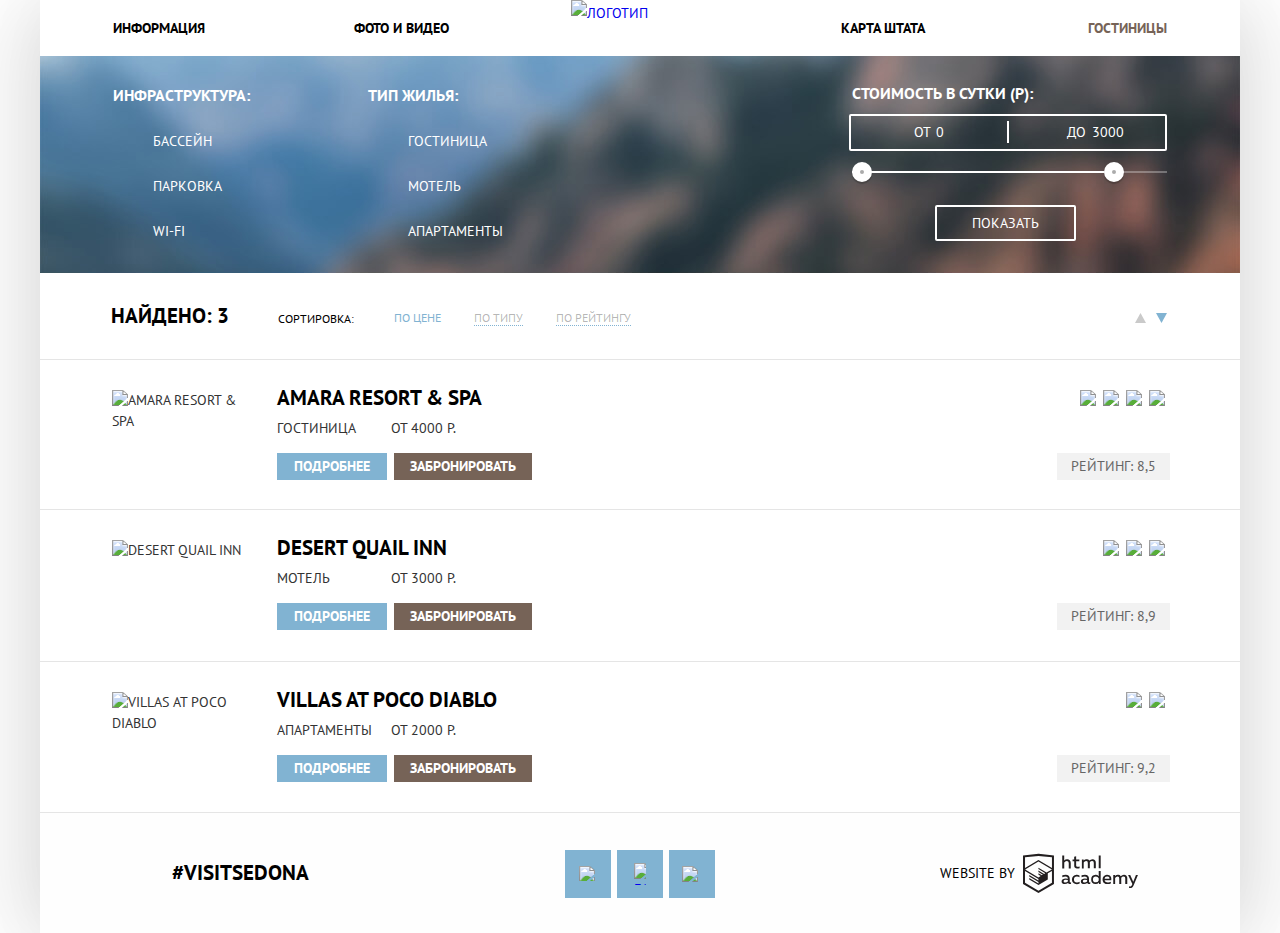
==== commit f6fbbde1: "Изменения 03.04.18" ====
--- a/hotels.html
+++ b/hotels.html
@@ -5,169 +5,177 @@
     <title>HTML Academy: Седона - Гостиницы</title>
     <link href="https://fonts.googleapis.com/css?family=PT+Sans:400,700&amp;subset=cyrillic" rel="stylesheet">
     <link href="css/normalize.css" rel="stylesheet">
-    <link href="css/style.css" rel="stylesheet">
+    <link href="css/style.min.css" rel="stylesheet">
   </head>
   <body>
     <div class="central-container">
-    <header class="main-header-inner">
-		  <nav class="main-navigation">
-        <a href="index.html" class="main-header-logo">
-          <img src="img/logo.png" width="138" height="70" alt="Логотип">
-        </a>
-        <div class="main-navigation-wrapper">
-		      <ul class="site-navigation">
-            <li><a href="index.html">Информация</a></li>
-            <li><a href="gallery.html">Фото и видео</a></li>
-            <li><a href="map.html">Карта штата</a></li>
-            <li><a class="hotels-active">Гостиницы</a></li>
-		      </ul>
-		    </div>
-		  </nav>
-    </header>
-    <main class="container">
-      <h1 class="visually-hidden">Гостиницы</h1>
-      <form class="filter-form" action="https://echo.htmlacademy.ru" method="get">
-        <fieldset class="filter filter-1">
-          <legend>Инфраструктура:</legend>
+      <header class="main-header-inner">
+		    <nav class="main-navigation">
+          <a href="index.html" class="main-header-logo">
+            <img src="img/logo.png" width="138" height="70" alt="Логотип">
+          </a>
+          <div class="main-navigation-wrapper">
+		        <ul class="site-navigation">
+              <li><a href="info.html">Информация</a></li>
+              <li><a href="gallery.html">Фото и видео</a></li>
+              <li><a href="map.html">Карта штата</a></li>
+              <li class="hotels-active">Гостиницы</li>
+		        </ul>
+		      </div>
+		    </nav>
+      </header>
+      <main class="container">
+        <h1 class="visually-hidden">Гостиницы</h1>
+        <form class="filter-form" action="https://echo.htmlacademy.ru" method="get">
+          <fieldset class="filter filter-1">
+            <legend>Инфраструктура:</legend>
+              <ul class="filter-list">
+                <li class="filter-option">
+                  <input class="filter-input filter-input-checkbox filter-disabled visually-hidden" type="checkbox" name="pool" id="pool-filter" checked>
+                  <label for="pool-filter">Бассейн</label>
+                </li>
+                <li class="filter-option">
+                  <input class="filter-input filter-input-checkbox filter-disabled visually-hidden" type="checkbox" name="parking" id="parking-filter">
+                  <label for="parking-filter">Парковка</label>  
+                </li>
+                <li class="filter-option">
+                  <input class="filter-input filter-input-checkbox filter-disabled visually-hidden" type="checkbox" name="wifi" id="wifi-filter">
+                  <label for="wifi-filter">Wi-fi</label>
+                </li>
+              </ul>
+          </fieldset>
+          <fieldset class="filter filter-2">
+            <legend>Тип жилья:</legend>
             <ul class="filter-list">
               <li class="filter-option">
-                <input class="filter-input filter-input-checkbox filter-disabled" type="checkbox" name="pool" id="pool-filter" checked>
-                <label for="pool-filter">Бассейн</label>
+                <input class="filter-input filter-input-checkbox filter-disabled visually-hidden" type="checkbox" name="hotel" id="hotel-filter" checked>
+                <label for="hotel-filter">Гостиница</label>
               </li>
               <li class="filter-option">
-                <input class="filter-input filter-input-checkbox filter-disabled" type="checkbox" name="parking" id="parking-filter">
-                <label for="parking-filter">Парковка</label>  
+                <input class="filter-input filter-input-checkbox filter-disabled visually-hidden" type="checkbox" name="motel" id="motel-filter" checked>
+                <label for="motel-filter">Мотель</label>
               </li>
               <li class="filter-option">
-                <input class="filter-input filter-input-checkbox filter-disabled" type="checkbox" name="wifi" id="wifi-filter">
-                <label for="wifi-filter">Wi-fi</label>
+                <input class="filter-input filter-input-checkbox filter-disabled visually-hidden" type="checkbox" name="apartement" id="apartement-filter" checked>
+                <label for="apartement-filter">Апартаменты</label>
               </li>
             </ul>
-        </fieldset>
-        <fieldset class="filter filter-2">
-          <legend>Тип жилья:</legend>
-          <ul class="filter-list">
-            <li class="filter-option">
-              <input class="filter-input filter-input-checkbox filter-disabled" type="checkbox" name="hotel" id="hotel-filter" checked>
-              <label for="hotel-filter">Гостиница</label>
-            </li>
-            <li class="filter-option">
-              <input class="filter-input filter-input-checkbox filter-disabled" type="checkbox" name="motel" id="motel-filter" checked>
-              <label for="motel-filter">Мотель</label>
-            </li>
-            <li class="filter-option">
-              <input class="filter-input filter-input-checkbox filter-disabled" type="checkbox" name="apartement" id="apartement-filter" checked>
-              <label for="apartement-filter">Апартаменты</label>
-            </li>
-          </ul>
-        </fieldset>
-        <fieldset class="filter filter-3">
-          <div class="filter-range">
-            <div class="filter-range-title">Стоимость в сутки (р):</div>
-            <div class="price-controls">
-              <label class="min-price">от <input type="text" name="min-price" value="0"></label>
-              <label class="max-price">до <input type="text" name="max-price" value="3000"></label>
+          </fieldset>
+          <fieldset class="filter filter-3">
+            <div class="filter-range">
+              <div class="filter-range-title">Стоимость в сутки (р):</div>
+              <div class="price-controls">
+                <label class="min-price">от <input type="text" name="min-price" value="0"></label>
+                <label class="max-price">до <input type="text" name="max-price" value="3000"></label>
+              </div>
+              <div class="range-controls">
+                <div class="scale">
+                  <div class="bar"></div>
+                </div>
+                <div class="range-toggle range-toggle-min"></div>
+                <div class="range-toggle range-toggle-max"></div>
+              </div>
+              <button class="btn-transparent" type="submit">Показать</button>
             </div>
-            <div class="range-controls">
-              <div class="scale">
-                <div class="bar"></div>
+          </fieldset>
+        </form>
+        <div class="container">
+          <section class="sorting">
+            <div class="sorting-found-container">
+              <p>Найдено: <span class="quantity">3</span></p>
+            </div>
+            <div class="sorting-list-container">
+              <h4>Сортировка:</h4>
+              <ul class="sorting-list">
+                <li><a class="sorting-active">По цене</a></li>
+                <li><a href="#">По типу</a></li>
+                <li><a href="#">По рейтингу</a></li>
+              </ul>
+            </div>
+            <div class="up-and-down-container">
+              <ul class="up-and-down-list">
+                <li><a class="up-and-down" href="#" aria-label="По возрастанию"><svg class="up-button" xmlns="http://www.w3.org/2000/svg" width="11" height="10" viewBox="0 0 11 10"><path fill="#231F20" d="M5.5 0L0 10h11z"/></svg></a></li>
+                <li><a class="up-and-down" href="#" aria-label="По убыванию"><svg class="down-button active-button" xmlns="http://www.w3.org/2000/svg" width="11" height="10" viewBox="0 0 11 10"><path fill="#231F20" d="M5.5 10L0 0h11"/></svg></a></li>
+              </ul>
+            </div>
+          </section> 
+        </div>
+        <h2 class="visually-hidden">Результаты поиска</h2>
+        <section class="search-results">
+          <section class="hotel">
+            <div class="hotel-details">
+              <img src="img/first-hotel.jpg" width="135" height="90" alt="Amara Resort & SPA">
+              <div class="hotel-description">
+                <h3>Amara Resort & SPA</h3>
+                <p>Гостиница <span>от 4000 р.</span></p>
+                <a href="#" class="button-hotel button-hotel-more">Подробнее</a>
+                <a href="#" class="button-hotel button-hotel-booking">Забронировать</a> 
               </div>
-              <div class="range-toggle range-toggle-min"></div>
-              <div class="range-toggle range-toggle-max"></div>
             </div>
-            <button class="btn-transparent" type="submit">Показать</button>
-          </div>
-        </fieldset>
-      </form>
-      <div class="container">
-        <section class="sorting">
-          <p>Найдено: <span class="quantity">3</span></p>
-          <h4>Сортировка:</h4>
-          <ul class="sorting-list">
-            <li><a class="active">По цене</a></li>
-            <li><a href="#">По типу</a></li>
-            <li><a href="#">По рейтингу</a></li>
-            <li><a class="up-and-down" href="#"><svg class="up-button" xmlns="http://www.w3.org/2000/svg" width="11" height="10" viewBox="0 0 11 10"><path fill="#231F20" d="M5.5 0L0 10h11z"/></svg></a></li>
-            <li><a class="up-and-down" href="#"><svg class="down-button active-button" xmlns="http://www.w3.org/2000/svg" width="11" height="10" viewBox="0 0 11 10"><path fill="#231F20" d="M5.5 10L0 0h11"/></svg></a></li>
-          </ul>
-        </section> 
-      </div>
-      <h2 class="visually-hidden">Результаты поиска</h2>
-      <section class="search-results">
-        <section class="hotel">
-          <div class="hotel-details">
-            <img src="img/first-hotel.jpg" width="135" height="90" alt="Amara Resort & SPA">
-            <div class="hotel-description">
-              <h3>Amara Resort & SPA</h3>
-              <p>Гостиница <span>от 4000 р.</span></p>
-              <a href="#" class="button-hotel button-hotel-more">Подробнее</a>
-              <a href="#" class="button-hotel button-hotel-booking">Забронировать</a> 
+            <section class="rating">
+              <div class="stars">
+                <img src="img/star.svg" width="18" height="17" alt="Звезда">
+                <img src="img/star.svg" width="18" height="17" alt="Звезда">
+                <img src="img/star.svg" width="18" height="17" alt="Звезда">
+                <img src="img/star.svg" width="18" height="17" alt="Звезда">
+              </div>
+              <p>Рейтинг: <span class="hotel-rating">8,5</span></p>
+            </section>
+          </section>
+          <section class="hotel">
+            <div class="hotel-details">
+              <img src="img/second-hotel.jpg" width="135" height="90" alt="Desert Quail INN">
+              <div class="hotel-description">
+                <h3>Desert Quail INN</h3>
+                <p>Мотель <span>от 3000 р.</span></p>
+                <a href="#" class="button-hotel button-hotel-more">Подробнее</a>
+                <a href="#" class="button-hotel button-hotel-booking">Забронировать</a>
+              </div>
             </div>
-          </div>
-          <section class="rating">
-            <div class="stars">
-              <img src="img/star.svg" width="18" height="17" alt="Звезда">
-              <img src="img/star.svg" width="18" height="17" alt="Звезда">
-              <img src="img/star.svg" width="18" height="17" alt="Звезда">
-              <img src="img/star.svg" width="18" height="17" alt="Звезда">
+            <section class="rating">
+              <div class="stars">
+                <img src="img/star.svg" width="18" height="17" alt="Звезда">
+                <img src="img/star.svg" width="18" height="17" alt="Звезда">
+                <img src="img/star.svg" width="18" height="17" alt="Звезда">
+              </div>
+              <p>Рейтинг: <span class="hotel-rating">8,9</span></p>
+            </section>
+          </section>
+          <section class="hotel">
+            <div class="hotel-details">
+              <img src="img/third-hotel.jpg" width="135" height="90" alt="Villas at Poco Diablo">
+              <div class="hotel-description">
+                <h3>Villas at Poco Diablo</h3>
+                <p>Апартаменты <span>от 2000 р.</span></p>
+                <a href="#" class="button-hotel button-hotel-more">Подробнее</a>
+                <a href="#" class="button-hotel button-hotel-booking">Забронировать</a>
+              </div>
             </div>
-            <p>Рейтинг: <span class="hotel-rating">8,5</span></p>
+            <section class="rating">
+              <div class="stars">
+                <img src="img/star.svg" width="18" height="17" alt="Звезда">
+                <img src="img/star.svg" width="18" height="17" alt="Звезда">
+              </div>
+              <p>Рейтинг: <span class="hotel-rating">9,2</span></p>
+            </section>
           </section>
         </section>
-        <section class="hotel">
-          <div class="hotel-details">
-            <img src="img/second-hotel.jpg" width="135" height="90" alt="Desert Quail INN">
-            <div class="hotel-description">
-              <h3>Desert Quail INN</h3>
-              <p>Мотель <span>от 3000 р.</span></p>
-              <a href="#" class="button-hotel button-hotel-more">Подробнее</a>
-              <a href="#" class="button-hotel button-hotel-booking">Забронировать</a>
-            </div>
+      </main>
+      <footer class="main-footer-inner">
+        <div class="main-footer-container-inner">
+          <p class="hashtag-inner">#VisitSedona</p>
+          <section class="social-media-buttons-inner">
+            <ul class="social-media-buttons-list-inner">
+              <li class="social-media-button-inner"><a href="#"><img src="img/twitter.svg" width="17" height="15" alt="Twitter"></a></li>
+              <li class="social-media-button-inner"><a href="#"><img src="img/fb-icon.svg" width="12" height="22" alt="Facebook"></a></li>
+              <li class="social-media-button-inner"><a href="#"><img src="img/youtube.svg" width="20" height="16" alt="YouTube"></a></li>
+            </ul>
+          </section>
+          <div class="main-footer-author-inner">
+            <p class="author-inner">Website by </p><a href="https://htmlacademy.ru/intensive/htmlcss" aria-label="htmlacademy"><svg class="logo-htmlacademy-inner" id="Layer_1" data-name="Layer 1" xmlns="http://www.w3.org/2000/svg" viewBox="0 0 108.08 36.85"><title>logo-htmlacademy-small1</title><path d="M44.61,26.88a2,2,0,0,0,.55-0.1v1.33a3.25,3.25,0,0,1-1.18.21,1.67,1.67,0,0,1-1.67-1,4.84,4.84,0,0,1-3.14,1.08c-1.51,0-2.91-.83-2.91-2.55,0-2.13,2-2.79,3.71-2.79a11.08,11.08,0,0,1,2.17.25v-0.3c0-1-.76-1.77-2.19-1.77a7.42,7.42,0,0,0-3,.64v-1.7a10.21,10.21,0,0,1,3.19-.55c2.36,0,3.81,1.12,3.81,3.65v3a0.54,0.54,0,0,0,.49.59h0.17Zm-6.44-1.13A1.35,1.35,0,0,0,39.63,27h0.11a3.39,3.39,0,0,0,2.41-1V24.58a9.72,9.72,0,0,0-1.81-.21c-1,0-2.16.33-2.16,1.38h0Zm12.36-6.11a5,5,0,0,1,2.57.64V22a4.08,4.08,0,0,0-2.3-.7,2.75,2.75,0,1,0,0,5.49,5,5,0,0,0,2.43-.64v1.71a6.27,6.27,0,0,1-2.76.57A4.21,4.21,0,0,1,46,24.51q0-.21,0-0.41a4.32,4.32,0,0,1,4.18-4.46h0.38Zm12.17,7.24a2,2,0,0,0,.55-0.1v1.33a3.25,3.25,0,0,1-1.18.21,1.67,1.67,0,0,1-1.67-1,4.84,4.84,0,0,1-3.14,1.08c-1.51,0-2.91-.83-2.91-2.55,0-2.13,2-2.79,3.71-2.79a11.08,11.08,0,0,1,2.17.25v-0.3c0-1-.76-1.77-2.19-1.77a7.42,7.42,0,0,0-3,.64v-1.7a10.21,10.21,0,0,1,3.19-.55c2.36,0,3.81,1.12,3.81,3.65v3a0.54,0.54,0,0,0,.49.59h0.17Zm-6.44-1.13A1.35,1.35,0,0,0,57.73,27h0.11a3.39,3.39,0,0,0,2.41-1V24.58a9.72,9.72,0,0,0-1.81-.21c-1.06,0-2.16.33-2.16,1.38h0ZM73,16V28.2H71.35V26.88a3.88,3.88,0,0,1-3.19,1.54,4.4,4.4,0,0,1,0-8.78,3.81,3.81,0,0,1,3,1.3V16H73Zm-4.53,5.22a2.76,2.76,0,1,0,0,5.52A2.86,2.86,0,0,0,71.15,25V23A2.91,2.91,0,0,0,68.49,21.27ZM79,19.64c3.31,0,4.46,2.68,3.92,5.09H76.7c0.21,1.5,1.67,2.11,3.19,2.11a6.11,6.11,0,0,0,2.64-.59v1.6a7.14,7.14,0,0,1-3,.57C77,28.42,74.78,27,74.78,24a4.18,4.18,0,0,1,4-4.39H79Zm0.09,1.54a2.28,2.28,0,0,0-2.44,2.1v0.06H81.3A2,2,0,0,0,79.13,21.18Zm5.73,7V19.87h1.65v1a3.81,3.81,0,0,1,2.78-1.27A2.86,2.86,0,0,1,91.89,21a4.12,4.12,0,0,1,2.91-1.33A3.06,3.06,0,0,1,98,23V28.2h-1.9V23.05a1.59,1.59,0,0,0-1.42-1.75H94.42a2.8,2.8,0,0,0-2.07,1.12V28.2h-1.9V23.05A1.59,1.59,0,0,0,89,21.31H88.8a3,3,0,0,0-2.21,1.29v5.63H84.86Zm21.31-8.33h1.9l-3.91,9.46c-0.9,2.17-2.09,2.86-3.35,2.86a4.76,4.76,0,0,1-1.1-.14V30.46a2.86,2.86,0,0,0,.85.12c0.9,0,1.58-.64,2.07-1.9l0.17-.42-4-8.4h2l2.86,6.29ZM38.73,1.46V6.22a3.81,3.81,0,0,1,2.7-1.14,3.25,3.25,0,0,1,3.44,3.4v5.15H43V8.72a1.81,1.81,0,0,0-1.61-2h-0.3a2.93,2.93,0,0,0-2.32,1.39v5.52h-1.9V1.46h1.9ZM49.94,2.31v3h3V6.91h-3v3.81c0,1.1.5,1.46,1.58,1.46a4.49,4.49,0,0,0,1.69-.33v1.6A6.8,6.8,0,0,1,51,13.8a2.55,2.55,0,0,1-2.86-2.74V6.89H46.58V5.26h1.5V2.74Zm5.4,11.31V5.28H57v1A3.81,3.81,0,0,1,59.77,5a2.86,2.86,0,0,1,2.6,1.33A4.12,4.12,0,0,1,65.28,5,3.06,3.06,0,0,1,68.44,8.4v5.21h-1.9V8.46a1.59,1.59,0,0,0-1.42-1.75H64.89a2.8,2.8,0,0,0-2.07,1.12v5.78h-1.9V8.46A1.59,1.59,0,0,0,59.5,6.71H59.27A3,3,0,0,0,57.06,8v5.63H55.34ZM71.17,1.45H73V13.6H71.17V1.45ZM14.71,0H14.55L0,1.54V28.21l14.55,8.66,14.55-8.66V1.54Zm12.5,27.1L14.55,34.64,1.9,27.12V16.18l12.59,7.5V25L5.86,19.9v1.31l8.68,5.21v1.39L5.87,22.65V24l8.68,5.21,8.75-5.24V18.31L27.2,16V27.12Zm0-12.53-3.48,2-1.6,1L14.51,13v1.31L21,18.23H21l-0.14.09-1,.54-5.37-3.2V17l4.24,2.52-1,.67-3.2-1.9v1.31l2.1,1.24L14.5,22.1,2,14.65,14.51,7.11Zm0-1.32L14.49,5.76,1.91,13.25v-10L14.56,1.92,27.21,3.25v10h0Z" transform="translate(0 -0.02)" fill="#231f20"/></svg></a>
           </div>
-          <section class="rating">
-            <div class="stars">
-              <img src="img/star.svg" width="18" height="17" alt="Звезда">
-              <img src="img/star.svg" width="18" height="17" alt="Звезда">
-              <img src="img/star.svg" width="18" height="17" alt="Звезда">
-            </div>
-            <p>Рейтинг: <span class="hotel-rating">8,9</span></p>
-          </section>
-        </section>
-        <section class="hotel">
-          <div class="hotel-details">
-            <img src="img/third-hotel.jpg" width="135" height="90" alt="Villas at Poco Diablo">
-            <div class="hotel-description">
-              <h3>Villas at Poco Diablo</h3>
-              <p>Апартаменты <span>от 2000 р.</span></p>
-              <a href="#" class="button-hotel button-hotel-more">Подробнее</a>
-              <a href="#" class="button-hotel button-hotel-booking">Забронировать</a>
-            </div>
-          </div>
-          <section class="rating">
-            <div class="stars">
-              <img src="img/star.svg" width="18" height="17" alt="Звезда">
-              <img src="img/star.svg" width="18" height="17" alt="Звезда">
-            </div>
-            <p>Рейтинг: <span class="hotel-rating">9,2</span></p>
-          </section>
-        </section>
-      </section>
-    </main>
-    <footer class="main-footer-inner">
-      <div class="main-footer-container-inner">
-        <p class="hashtag-inner">#VisitSedona</p>
-        <section class="social-media-buttons-inner">
-          <ul class="social-media-buttons-list-inner">
-            <li class="social-media-button-inner"><a href="#"><img src="img/twitter.svg" width="17" height="15" alt="Twitter"></a></li>
-            <li class="social-media-button-inner"><a href="#"><img src="img/fb-icon.svg" width="12" height="22" alt="Facebook"></a></li>
-            <li class="social-media-button-inner"><a href="#"><img src="img/youtube.svg" width="20" height="16" alt="YouTube"></a></li>
-          </ul>
-        </section>
-        <div class="main-footer-author-inner">
-          <p class="author-inner">Website by </p><a href="https://htmlacademy.ru/intensive/htmlcss"><svg class="logo-htmlacademy-inner" id="Layer_1" data-name="Layer 1" xmlns="http://www.w3.org/2000/svg" viewBox="0 0 108.08 36.85"><title>logo-htmlacademy-small1</title><path d="M44.61,26.88a2,2,0,0,0,.55-0.1v1.33a3.25,3.25,0,0,1-1.18.21,1.67,1.67,0,0,1-1.67-1,4.84,4.84,0,0,1-3.14,1.08c-1.51,0-2.91-.83-2.91-2.55,0-2.13,2-2.79,3.71-2.79a11.08,11.08,0,0,1,2.17.25v-0.3c0-1-.76-1.77-2.19-1.77a7.42,7.42,0,0,0-3,.64v-1.7a10.21,10.21,0,0,1,3.19-.55c2.36,0,3.81,1.12,3.81,3.65v3a0.54,0.54,0,0,0,.49.59h0.17Zm-6.44-1.13A1.35,1.35,0,0,0,39.63,27h0.11a3.39,3.39,0,0,0,2.41-1V24.58a9.72,9.72,0,0,0-1.81-.21c-1,0-2.16.33-2.16,1.38h0Zm12.36-6.11a5,5,0,0,1,2.57.64V22a4.08,4.08,0,0,0-2.3-.7,2.75,2.75,0,1,0,0,5.49,5,5,0,0,0,2.43-.64v1.71a6.27,6.27,0,0,1-2.76.57A4.21,4.21,0,0,1,46,24.51q0-.21,0-0.41a4.32,4.32,0,0,1,4.18-4.46h0.38Zm12.17,7.24a2,2,0,0,0,.55-0.1v1.33a3.25,3.25,0,0,1-1.18.21,1.67,1.67,0,0,1-1.67-1,4.84,4.84,0,0,1-3.14,1.08c-1.51,0-2.91-.83-2.91-2.55,0-2.13,2-2.79,3.71-2.79a11.08,11.08,0,0,1,2.17.25v-0.3c0-1-.76-1.77-2.19-1.77a7.42,7.42,0,0,0-3,.64v-1.7a10.21,10.21,0,0,1,3.19-.55c2.36,0,3.81,1.12,3.81,3.65v3a0.54,0.54,0,0,0,.49.59h0.17Zm-6.44-1.13A1.35,1.35,0,0,0,57.73,27h0.11a3.39,3.39,0,0,0,2.41-1V24.58a9.72,9.72,0,0,0-1.81-.21c-1.06,0-2.16.33-2.16,1.38h0ZM73,16V28.2H71.35V26.88a3.88,3.88,0,0,1-3.19,1.54,4.4,4.4,0,0,1,0-8.78,3.81,3.81,0,0,1,3,1.3V16H73Zm-4.53,5.22a2.76,2.76,0,1,0,0,5.52A2.86,2.86,0,0,0,71.15,25V23A2.91,2.91,0,0,0,68.49,21.27ZM79,19.64c3.31,0,4.46,2.68,3.92,5.09H76.7c0.21,1.5,1.67,2.11,3.19,2.11a6.11,6.11,0,0,0,2.64-.59v1.6a7.14,7.14,0,0,1-3,.57C77,28.42,74.78,27,74.78,24a4.18,4.18,0,0,1,4-4.39H79Zm0.09,1.54a2.28,2.28,0,0,0-2.44,2.1v0.06H81.3A2,2,0,0,0,79.13,21.18Zm5.73,7V19.87h1.65v1a3.81,3.81,0,0,1,2.78-1.27A2.86,2.86,0,0,1,91.89,21a4.12,4.12,0,0,1,2.91-1.33A3.06,3.06,0,0,1,98,23V28.2h-1.9V23.05a1.59,1.59,0,0,0-1.42-1.75H94.42a2.8,2.8,0,0,0-2.07,1.12V28.2h-1.9V23.05A1.59,1.59,0,0,0,89,21.31H88.8a3,3,0,0,0-2.21,1.29v5.63H84.86Zm21.31-8.33h1.9l-3.91,9.46c-0.9,2.17-2.09,2.86-3.35,2.86a4.76,4.76,0,0,1-1.1-.14V30.46a2.86,2.86,0,0,0,.85.12c0.9,0,1.58-.64,2.07-1.9l0.17-.42-4-8.4h2l2.86,6.29ZM38.73,1.46V6.22a3.81,3.81,0,0,1,2.7-1.14,3.25,3.25,0,0,1,3.44,3.4v5.15H43V8.72a1.81,1.81,0,0,0-1.61-2h-0.3a2.93,2.93,0,0,0-2.32,1.39v5.52h-1.9V1.46h1.9ZM49.94,2.31v3h3V6.91h-3v3.81c0,1.1.5,1.46,1.58,1.46a4.49,4.49,0,0,0,1.69-.33v1.6A6.8,6.8,0,0,1,51,13.8a2.55,2.55,0,0,1-2.86-2.74V6.89H46.58V5.26h1.5V2.74Zm5.4,11.31V5.28H57v1A3.81,3.81,0,0,1,59.77,5a2.86,2.86,0,0,1,2.6,1.33A4.12,4.12,0,0,1,65.28,5,3.06,3.06,0,0,1,68.44,8.4v5.21h-1.9V8.46a1.59,1.59,0,0,0-1.42-1.75H64.89a2.8,2.8,0,0,0-2.07,1.12v5.78h-1.9V8.46A1.59,1.59,0,0,0,59.5,6.71H59.27A3,3,0,0,0,57.06,8v5.63H55.34ZM71.17,1.45H73V13.6H71.17V1.45ZM14.71,0H14.55L0,1.54V28.21l14.55,8.66,14.55-8.66V1.54Zm12.5,27.1L14.55,34.64,1.9,27.12V16.18l12.59,7.5V25L5.86,19.9v1.31l8.68,5.21v1.39L5.87,22.65V24l8.68,5.21,8.75-5.24V18.31L27.2,16V27.12Zm0-12.53-3.48,2-1.6,1L14.51,13v1.31L21,18.23H21l-0.14.09-1,.54-5.37-3.2V17l4.24,2.52-1,.67-3.2-1.9v1.31l2.1,1.24L14.5,22.1,2,14.65,14.51,7.11Zm0-1.32L14.49,5.76,1.91,13.25v-10L14.56,1.92,27.21,3.25v10h0Z" transform="translate(0 -0.02)" fill="#231f20"/></svg></a>
         </div>
-      </div>
-    </footer>
+      </footer>
     </div>
   </body>
 </html>
--- a/css/style.min.css
+++ b/css/style.min.css
@@ -0,0 +1 @@
+﻿body{width:100%;font-size:14px;line-height:21px;font-family:"PT Sans",Arial,sans-serif;font-weight:400;color:#333;text-transform:uppercase}a{text-decoration:none}.central-container{position:relative;width:1200px;margin:0 auto;-webkit-box-shadow:25px 5px 75px 0 rgba(0,1,1,.1),-25px 5px 75px 0 rgba(0,1,1,.1);box-shadow:25px 5px 75px 0 rgba(0,1,1,.1),-25px 5px 75px 0 rgba(0,1,1,.1)}.main-header{position:absolute}.main-navigation{font-size:14px;line-height:26px;color:#000}.main-header-logo{position:absolute;left:50%;z-index:1;width:138px;height:70px;-webkit-transform:translateX(-50%);-ms-transform:translateX(-50%);transform:translateX(-50%)}.main-navigation-wrapper{background-color:#fff}.site-navigation{z-index:2;display:-webkit-box;display:-ms-flexbox;display:flex;-ms-flex-wrap:wrap;flex-wrap:wrap;margin:0 73px;padding:0;font-size:0;list-style:none}.site-navigation>li{display:inline-block;width:241px;margin:15px 0;vertical-align:middle}.site-navigation li:nth-child(2){margin-right:89px}.site-navigation li:nth-child(3){margin-right:1px;text-align:right}.site-navigation li:nth-child(4){text-align:right}.site-navigation a{display:inline-block;vertical-align:middle;font-size:14px;font-weight:700;color:#000}.site-navigation a:focus,.site-navigation a:hover{color:#81b3d2}.site-navigation a:active{color:rgba(0,0,0,.3)}.site-navigation .hotels-active{font-size:14px;font-weight:700;color:#766357;cursor:default}.site-navigation .hotels-active:hover{color:#766357}.background-image{-webkit-box-pack:center;-ms-flex-pack:center;justify-content:center;-webkit-box-align:center;-ms-flex-align:center;align-items:center;min-height:568px;background-color:#e2e1e1;background-image:url(../img/background-mountains.jpg);background-position:center top;background-repeat:no-repeat;background-size:contain}.background-image,.background-image img,.description-container{display:-webkit-box;display:-ms-flexbox;display:flex}.background-image img{position:absolute;left:50%;-webkit-box-pack:center;-ms-flex-pack:center;justify-content:center;margin-top:45px;-webkit-transform:translateX(-50%);-ms-transform:translateX(-50%);transform:translateX(-50%)}.visually-hidden{position:absolute;clip:rect(0 0 0 0);width:1px;height:1px;margin:-1px}.description-container{-webkit-box-orient:vertical;-webkit-box-direction:normal;-ms-flex-direction:column;flex-direction:column;padding-bottom:36px;line-height:26px;text-align:center}.description{margin:0 auto;padding:56px 350px 14px;font-size:21px;font-weight:700;color:#000}.description-reasons{padding:0 356px}.reason-1,.reasons-list{display:-webkit-box;display:-ms-flexbox;display:flex}.reasons-list{-webkit-box-orient:vertical;-webkit-box-direction:normal;-ms-flex-direction:column;flex-direction:column;margin:0;padding:0;list-style:none}.reason-1{-webkit-box-pack:center;-ms-flex-pack:center;justify-content:center;margin-bottom:52px}.first-reason{width:400px;height:50%;min-height:256px;text-align:center;color:#fff;background-color:#81b3d2}.first-reason h3,.recommendation h4,.second-reason h3{margin:0 auto;padding:47px 133px 23px;font-size:21px;line-height:21px;font-weight:700;color:#fff}.first-reason span{margin:0 auto;padding-bottom:22px}.first-reason p{margin:0 auto;padding:0 57px}.recommendations{display:-webkit-box;display:-ms-flexbox;display:flex;padding-bottom:68px;background-color:#fff}.recommendation{width:33%;padding:0 50px;text-align:center}.recommendation-1,.recommendation-2,.recommendation-3{background-color:#fff;background-image:url(../img/icon-1.svg);background-position:161px 3px;background-repeat:no-repeat;background-size:75px 72px}.recommendation-2,.recommendation-3{background-image:url(../img/icon-3.svg);background-position:161px 4px;background-size:74px 70px}.recommendation-3{background-image:url(../img/icon-2.svg);background-position:168px -1px;background-size:64px 76px}.recommendation h4,.second-reason h3{padding:103px 0 10px;color:#000}.reason-2{display:-webkit-box;display:-ms-flexbox;display:flex;-webkit-box-pack:center;-ms-flex-pack:center;justify-content:center}.second-reason{width:400px;height:50%;min-height:256px;text-align:center;color:#fff;background-color:#81b3d2}.second-reason h3{width:151px;padding:47px 0 24px;color:#fff}.first-reason span,.reason span,.second-reason span{display:inline-block;vertical-align:middle}.second-reason span{margin-bottom:0;padding-bottom:12px}.reason p,.second-reason p{margin:0 auto;padding:9px 40px}.reasons{display:-webkit-box;display:-ms-flexbox;display:flex;-ms-flex-pack:distribute;justify-content:space-around;margin:-6px 0 48px;padding-bottom:60px;background-color:#eee}.reason{width:33%;text-align:center}.interested,.reason h3{font-weight:700;color:#000}.reason h3{padding:47px 125px 24px;margin:0 auto;font-size:21px;line-height:21px}.reason span{margin:0 auto;padding-bottom:22px}.reason p{padding:0 60px}.search{display:-webkit-box;display:-ms-flexbox;display:flex;-webkit-box-orient:vertical;-webkit-box-direction:normal;-ms-flex-direction:column;flex-direction:column;-webkit-box-pack:center;-ms-flex-pack:center;justify-content:center;margin-left:0;line-height:24px;text-align:center}.interested{margin:0 316px 23px;font-size:30px;line-height:36px}.interested-description{margin:0 316px 47px}.button{font-size:21px;line-height:26px;font-weight:700;color:#fff;text-transform:uppercase;border:0;cursor:pointer}.hotel-search-button{display:inline-block;width:568px;height:86px;margin:0 auto;vertical-align:bottom;background-color:#766357}.hotel-search-button:focus,.hotel-search-button:hover{background-color:#604e43}.hotel-search-button:active{color:rgba(255,255,255,.3);background-color:#503e33}.map,.modal{text-align:center}.map{position:relative;display:-webkit-box;display:-ms-flexbox;display:flex;min-height:475px}.modal{width:570px;height:395px;background-color:#fff}.modal-search{position:absolute;top:0;left:50%;display:-webkit-box;display:-ms-flexbox;display:flex;-webkit-box-orient:horizontal;-webkit-box-direction:normal;-ms-flex-direction:row;flex-direction:row;-webkit-transform:translateX(-50%);-ms-transform:translateX(-50%);transform:translateX(-50%)}.search-form{margin:0 auto;padding:55px 54px 0;background-color:#fff;-webkit-box-shadow:0 6px 7px 2px rgba(0,1,1,.1);box-shadow:0 6px 7px 2px rgba(0,1,1,.1)}.search-item{display:-webkit-box;display:-ms-flexbox;display:flex;-webkit-box-pack:justify;-ms-flex-pack:justify;justify-content:space-between;-webkit-box-align:center;-ms-flex-align:center;align-items:center;margin:0 auto 30px;font-weight:700;line-height:26px;color:#000}.search-item label{margin:4px 0 0 2px}.temporary-container{position:relative;width:346px}.temporary-container>a{position:absolute;right:10px;top:50%;-webkit-transform:translateY(-37%) translateX(1px);-ms-transform:translateY(-37%) translateX(1px);transform:translateY(-37%) translateX(1px)}.arrival-date{width:100%;height:38px;padding:2px 0 0 12px;-webkit-box-sizing:border-box;box-sizing:border-box;font-size:14px;line-height:26px;font-weight:700;background-color:#f2f2f2;border:0}.arrival-date:hover{background-color:#ebebeb}.arrival-date:focus{background-color:#fff;outline:3px solid #e5e5e5}.arrival-date::-ms-clear,.departure-date::-ms-clear{display:none}.departure-date{width:100%;height:38px;padding-left:12px;-webkit-box-sizing:border-box;box-sizing:border-box;font-size:14px;line-height:26px;font-weight:700;background-color:#f2f2f2;border:0}.departure-date:hover{background-color:#ebebeb}.departure-date:focus{background-color:#fff;outline:3px solid #e5e5e5}.date-button,.down-button path,.up-button path{fill:#cacaca}.date-button:focus,.date-button:hover{fill:#000}.active-button path,.date-button:active{fill:#81b3d2}.search-item-group,.search-item-groups{display:-webkit-box;display:-ms-flexbox;display:flex;-webkit-box-align:center;-ms-flex-align:center;align-items:center}.search-item-group{margin-bottom:53px;font-weight:700}.search-item-group label{margin-right:39px}.search-item-group:nth-child(2) label{margin:0 27px 0 54px}.quantity-field{display:-webkit-box;display:-ms-flexbox;display:flex;-webkit-box-orient:horizontal;-webkit-box-direction:normal;-ms-flex-direction:row;flex-direction:row;margin:0 auto}.quantity-button{width:38px;height:38px;font-size:25px;font-weight:700;color:#a9a9a9;background-color:#f2f2f2;border:0;cursor:pointer}.quantity-button:focus,.quantity-button:hover{color:#000}.quantity-button:active{color:#81b3d2}.minus{padding-bottom:3px}.number{width:38px;height:36px;font-size:14px;line-height:26px;font-weight:700;text-align:center;background-color:#f2f2f2;border:0}.number:hover{background-color:#ebebeb}.number:focus{background-color:#fff;outline:3px solid #e5e5e5}.search-button{display:inherit;width:458px;height:58px;margin-bottom:53px;background-color:#81b3d2}.search-button:focus,.search-button:hover,.social-media-buttons li:focus,.social-media-buttons li:hover{background-color:#669ec0}.search-button:active{color:rgba(255,255,255,.3)}.main-footer,.main-footer-container{display:-webkit-box;display:-ms-flexbox;display:flex}.main-footer{position:absolute;bottom:0;width:1200px;height:120px;background-color:rgba(254,254,254,.9);-webkit-box-pack:center;-ms-flex-pack:center;justify-content:center}.main-footer-container{-ms-flex-preferred-size:968px;flex-basis:968px;-webkit-box-pack:justify;-ms-flex-pack:justify;justify-content:space-between;-webkit-box-align:center;-ms-flex-align:center;align-items:center;margin-left:30px}.hashtag{font-size:21px;line-height:26px;font-weight:700;color:#000}.social-media-button{margin:1px 3px 0;list-style:none}.social-media-button>a:active{opacity:.3}.social-media-buttons,.social-media-buttons-list{display:-webkit-box;display:-ms-flexbox;display:flex;-webkit-box-direction:normal}.social-media-buttons{min-height:48px;margin:0 auto;-webkit-box-orient:vertical;-ms-flex-direction:column;flex-direction:column}.social-media-buttons-list{-webkit-box-orient:horizontal;-ms-flex-direction:row;flex-direction:row;-webkit-box-pack:justify;-ms-flex-pack:justify;justify-content:space-between;padding-left:30px}.social-media-buttons-list li{display:-webkit-box;display:-ms-flexbox;display:flex;background-color:#81b3d2;cursor:pointer}.main-footer-author,.social-media-buttons-list a{display:-webkit-box;display:-ms-flexbox;display:flex;-webkit-box-align:center;-ms-flex-align:center;align-items:center}.social-media-buttons-list a,.social-media-buttons-list li{width:46px;height:48px;-webkit-box-pack:center;-ms-flex-pack:center;justify-content:center}.search-button:active,.social-media-buttons li:active{background-color:#5496bd}.main-footer-author{-webkit-box-orient:horizontal;-webkit-box-direction:normal;-ms-flex-direction:row;flex-direction:row;-webkit-box-pack:justify;-ms-flex-pack:justify;justify-content:space-between;min-height:28px}.author{line-height:26px;color:#000}.logo-htmlacademy{width:115px;height:41px;padding:4px 0 0 8px}.logo-htmlacademy path:focus,.logo-htmlacademy path:hover{fill:#81b3d2}.logo-htmlacademy path:active{fill:#bdbbbc}.main-header-inner{position:absolute}.filter-form{display:-webkit-box;display:-ms-flexbox;display:flex;-webkit-box-pack:justify;-ms-flex-pack:justify;justify-content:space-between;-webkit-box-align:center;-ms-flex-align:center;align-items:center;min-height:273px;margin-bottom:26px;background-color:#e2e1e1;background-image:url(../img/background-inner.jpg);background-position:center top;background-repeat:no-repeat;background-size:cover}.filter{margin:0;padding:0;font-size:14px;line-height:21px;color:#fff;border:0}.filter-1{margin:80px 0 0 73px}.filter-2{margin:80px 223px 0 0}.filter legend{font-size:16px;font-weight:700}.filter-list{padding:0;list-style:none}.filter-option label{cursor:pointer}.filter-option{padding:9px 0}.filter-input-checkbox:checked+label::before{display:inline-block;content:'';width:27px;height:27px;margin-right:13px;vertical-align:middle;background-image:url(../img/checkbox-on.svg);background-repeat:no-repeat}.filter-disabled:checked:disabled+label::before{background-image:url(../img/checkbox-on-disabled.svg);opacity:.3;cursor:not-allowed}.filter-disabled:checked:disabled+label{cursor:not-allowed}.filter-input-checkbox+label::before{display:inline-block;content:'';width:27px;height:27px;margin-right:13px;vertical-align:middle;background-image:url(../img/checkbox-off.svg);background-repeat:no-repeat}.filter-disabled:disabled+label::before{background-image:url(../img/checkbox-off-disabled.svg);opacity:.3;cursor:not-allowed}.filter-disabled:disabled+label{cursor:not-allowed}.filter-input-checkbox:focus+label::before{outline:2px solid #6ea7ca}.filter-range{width:324px;margin:50px 73px 0 0;color:#fff;text-transform:uppercase}.filter-range-title,.sorting p{margin:0 0 10px 9px;font-size:16px;line-height:21px;font-weight:700}.price-controls{position:relative;height:33px;margin:0 0 20px 6px;font-size:0;border:2px solid #fff;border-radius:2px}.price-controls::after{content:"";position:absolute;top:50%;left:50%;width:2px;height:22px;background:#fff;-webkit-transform:translate(-50%,-50%);-ms-transform:translate(-50%,-50%);transform:translate(-50%,-50%)}.price-controls label{display:inline-block;vertical-align:middle;font-size:14px;cursor:pointer}.price-controls .max-price,.price-controls .min-price{width:90px;padding:5px 0 0 63px}.price-controls input{width:50px;margin:0;color:inherit;font:inherit;background:0 0;border:0}.range-controls{position:relative;margin:0 0 32px 9px}.range-controls .scale{height:2px;background:rgba(255,255,255,.3)}.range-controls .bar{width:80%;height:2px;background:#fff}.range-toggle,.range-toggle:hover{position:absolute;top:-9px;width:4px;height:4px;background:#ababab;border:8px solid #fff;border-radius:50%;-webkit-box-shadow:0 2px 1px 0 rgba(0,1,1,.2);box-shadow:0 2px 1px 0 rgba(0,1,1,.2);cursor:pointer}.range-toggle:hover{border:9px solid #fff}.range-toggle-min{left:0}.range-toggle-max{left:80%}.btn-transparent{display:block;margin:0 auto;padding:6px 35px;font-size:14px;line-height:20px;color:#fff;text-transform:uppercase;background:0 0;border:2px solid #fff;border-radius:2px;cursor:pointer}.btn-transparent:hover{color:#000;background:#fff}.sorting{position:relative;display:-webkit-box;display:-ms-flexbox;display:flex;-webkit-box-align:baseline;-ms-flex-align:baseline;align-items:baseline;padding:4px 0 30px;margin-bottom:25px;border-bottom:1px solid #e5e5e5}.sorting p{margin:0 0 0 71px;font-size:21px;line-height:26px;color:#000}.sorting h4,.sorting-list a{font-size:12px;line-height:18px}.sorting h4{margin:0;padding:5px 40px 0 49px;font-weight:400;color:#000}.sorting-list-container{display:inherit}.sorting-list{display:-webkit-box;display:-ms-flexbox;display:flex;-ms-flex-wrap:wrap;flex-wrap:wrap;width:700px;margin:0;padding:2px 0 0;list-style:none}.sorting-list li{padding-right:33px}.up-and-down-container{position:absolute;left:1095px}.up-and-down-list{display:-webkit-box;display:-ms-flexbox;display:flex;-webkit-box-pack:end;-ms-flex-pack:end;justify-content:flex-end;margin:0;padding:5px 0 0;list-style:none}.up-button{margin-right:10px}.sorting-list a{color:rgba(0,0,0,.3);text-decoration:none;border-bottom:1px dotted #81b3d2}a.sorting-active{color:#81b3d2;border:0;cursor:default}a.up-and-down{border:0}.hotel-description h3:focus,.hotel-description h3:hover,.sorting-list a:focus,.sorting-list a:hover{color:#81b3d2}.sorting-list a:active{color:#000;border:0}a.sorting-active:active{color:#81b3d2;border:0}.down-button path:hover,.up-button path:hover{fill:#231f20}.down-button path:active,.up-button path:active{fill:#81b3d2}.active-button path:hover{fill:#81b3d2;cursor:default}.hotel,.search-results{display:-webkit-box;display:-ms-flexbox;display:flex}.search-results{-webkit-box-orient:vertical;-webkit-box-direction:normal;-ms-flex-direction:column;flex-direction:column}.hotel{-webkit-box-pack:justify;-ms-flex-pack:justify;justify-content:space-between;border-bottom:1px solid #e5e5e5}.search-results .hotel{margin-bottom:25px;padding-bottom:29px}.search-results .hotel:first-child{margin-bottom:25px}.search-results .hotel:nth-child(2){margin-bottom:25px;padding-bottom:31px}.search-results .hotel:last-child{margin-bottom:0;padding-bottom:30px}.hotel-details{display:-webkit-box;display:-ms-flexbox;display:flex;margin-left:72px}.hotel-details img{padding-top:5px}.hotel-description{padding-left:30px}.hotel-description h3{margin:0;padding-bottom:7px;font-size:21px;line-height:26px;color:#000;cursor:pointer}.hotel-description h3:active{color:rgba(0,0,0,.3)}.hotel-description p{display:-webkit-box;display:-ms-flexbox;display:flex;-webkit-box-pack:justify;-ms-flex-pack:justify;justify-content:space-between;margin:0;padding-bottom:14px}.hotel-description span{padding-right:76px}.button-hotel{font-size:14px;line-height:21px;font-weight:700;color:#fff}.button-hotel-more{display:inline-block;margin:0 3px 0 0;padding:3px 17px;vertical-align:bottom;background-color:#81b3d2}.button-hotel-more:focus,.button-hotel-more:hover,.social-media-buttons-inner li:focus,.social-media-buttons-inner li:hover{background-color:#669ec0}.button-hotel-more:active{color:rgba(255,255,255,.3);background-color:#5496bd}.button-hotel-booking{display:inline-block;margin:0;padding:3px 16px;vertical-align:bottom;background-color:#766357}.button-hotel-booking:focus,.button-hotel-booking:hover{background-color:#604e43}.button-hotel-booking:active{color:rgba(255,255,255,.3);background-color:#503e33}.rating p{padding:3px 14px;color:#666;background-color:#f2f2f2;margin:41px 70px 0 0}.stars img{padding-left:5px}.hotel .stars{-webkit-box-pack:end;-ms-flex-pack:end;justify-content:flex-end;margin:5px 73px 0 0;padding-bottom:5px}.hotel .stars,.main-footer-container-inner,.main-footer-inner{display:-webkit-box;display:-ms-flexbox;display:flex}.main-footer-inner{bottom:0;-webkit-box-orient:horizontal;-webkit-box-direction:normal;-ms-flex-direction:row;flex-direction:row;width:1200px;height:120px;background-color:rgba(254,254,254,.9);-webkit-box-pack:center;-ms-flex-pack:center;justify-content:center}.main-footer-container-inner{-ms-flex-preferred-size:968px;flex-basis:968px;-webkit-box-pack:justify;-ms-flex-pack:justify;justify-content:space-between;-webkit-box-align:center;-ms-flex-align:center;align-items:center;margin-left:27px}.hashtag-inner{margin:0;padding:0 0 0 2px;font-size:21px;line-height:26px;font-weight:700;color:#000}.social-media-buttons-inner{display:-webkit-box;display:-ms-flexbox;display:flex;-webkit-box-orient:vertical;-webkit-box-direction:normal;-ms-flex-direction:column;flex-direction:column;min-height:48px;margin:0;padding:0 0 0 38px}.social-media-buttons-list-inner a,.social-media-buttons-list-inner li{display:-webkit-box;display:-ms-flexbox;display:flex;-webkit-box-pack:center;-ms-flex-pack:center;justify-content:center;width:46px;height:48px}.social-media-buttons-list-inner li{background-color:#81b3d2;cursor:pointer}.social-media-buttons-inner li:active{background-color:#5496bd}.social-media-button-inner{margin:1px 3px 0;list-style:none}.social-media-button-inner>a:active{opacity:.3}.main-footer-author-inner,.social-media-buttons-list-inner{display:-webkit-box;display:-ms-flexbox;display:flex;-webkit-box-orient:horizontal;-webkit-box-direction:normal;-ms-flex-direction:row;flex-direction:row;-webkit-box-pack:justify;-ms-flex-pack:justify;justify-content:space-between}.social-media-buttons-list-inner{margin:0;padding:0}.social-media-buttons-list-inner a{-webkit-box-align:center;-ms-flex-align:center;align-items:center}.main-footer-author-inner{min-height:28px;padding:0 0 0 7px}.author-inner{line-height:26px;color:#000}.logo-htmlacademy-inner{padding:7px 0 0 8px;width:115px;height:41px}.logo-htmlacademy-inner path:focus,.logo-htmlacademy-inner path:hover{fill:#81b3d2}.logo-htmlacademy-inner path:active{fill:#bdbbbc}